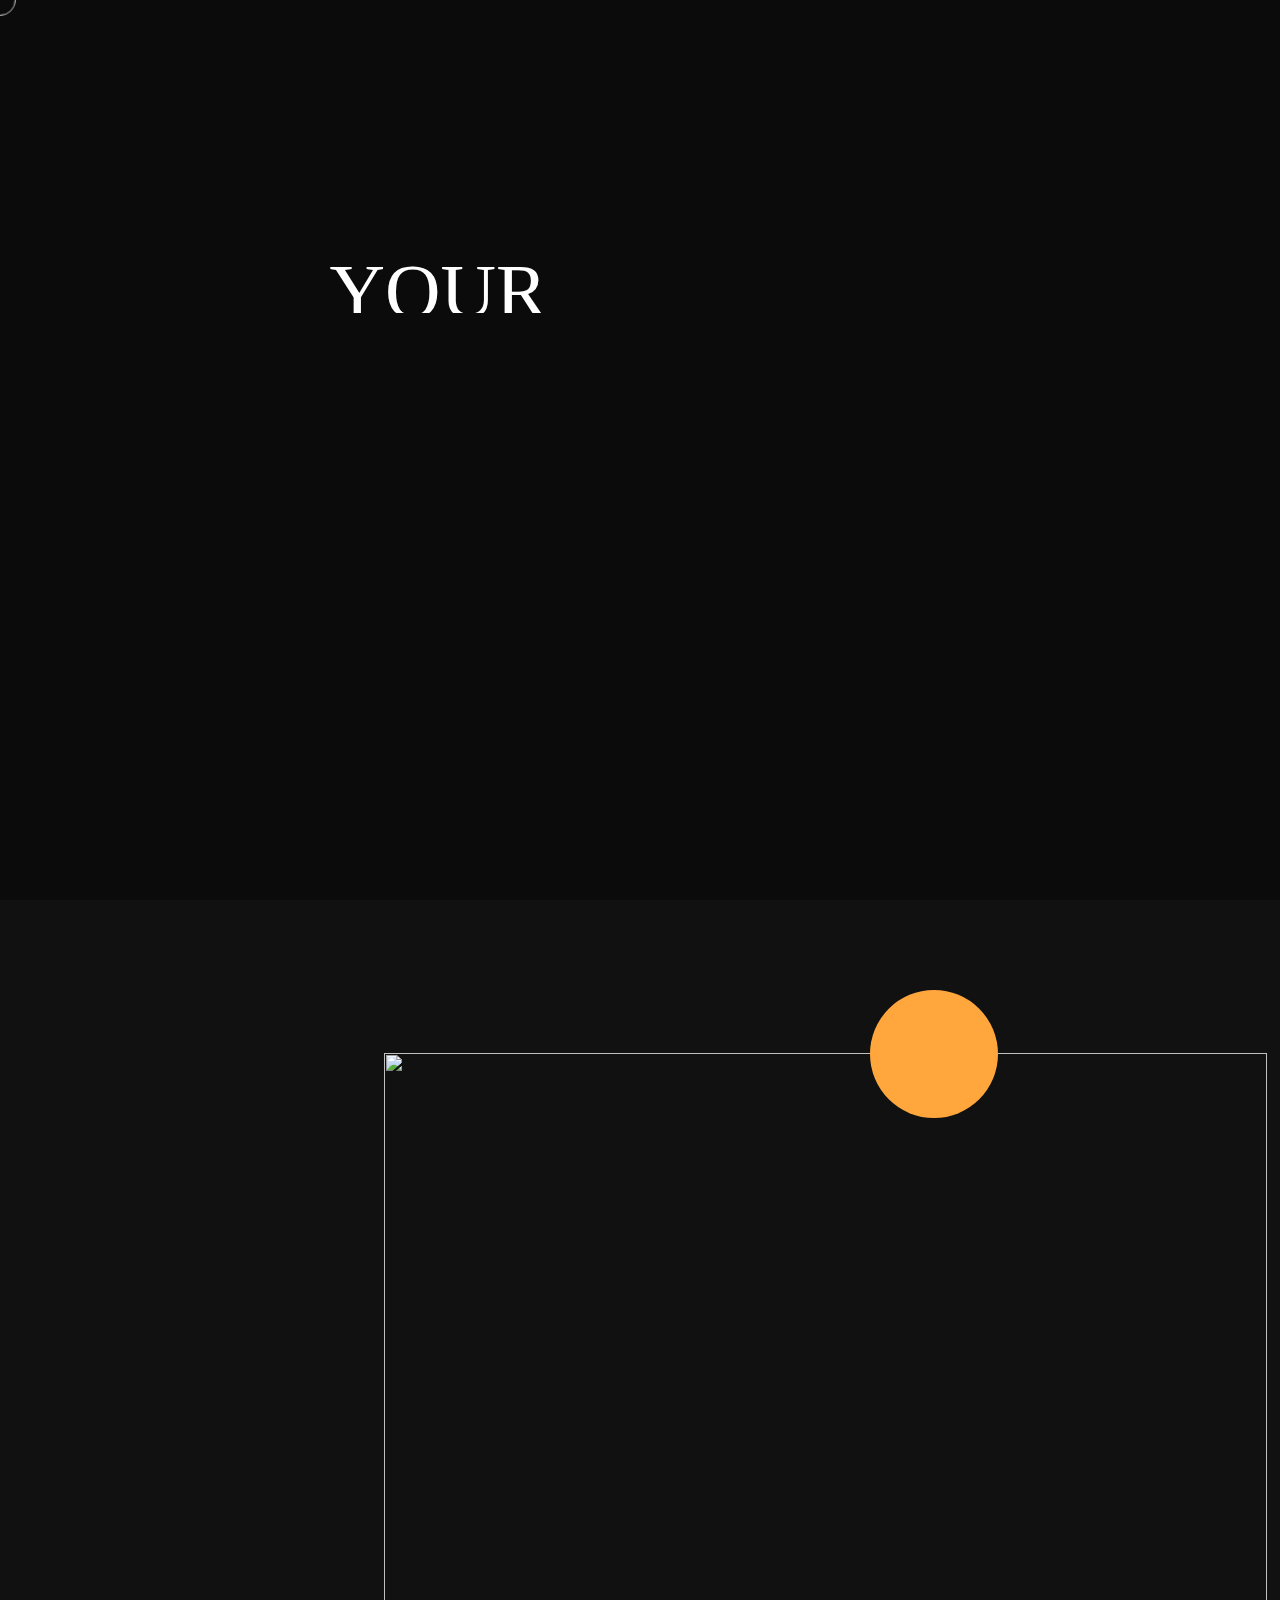
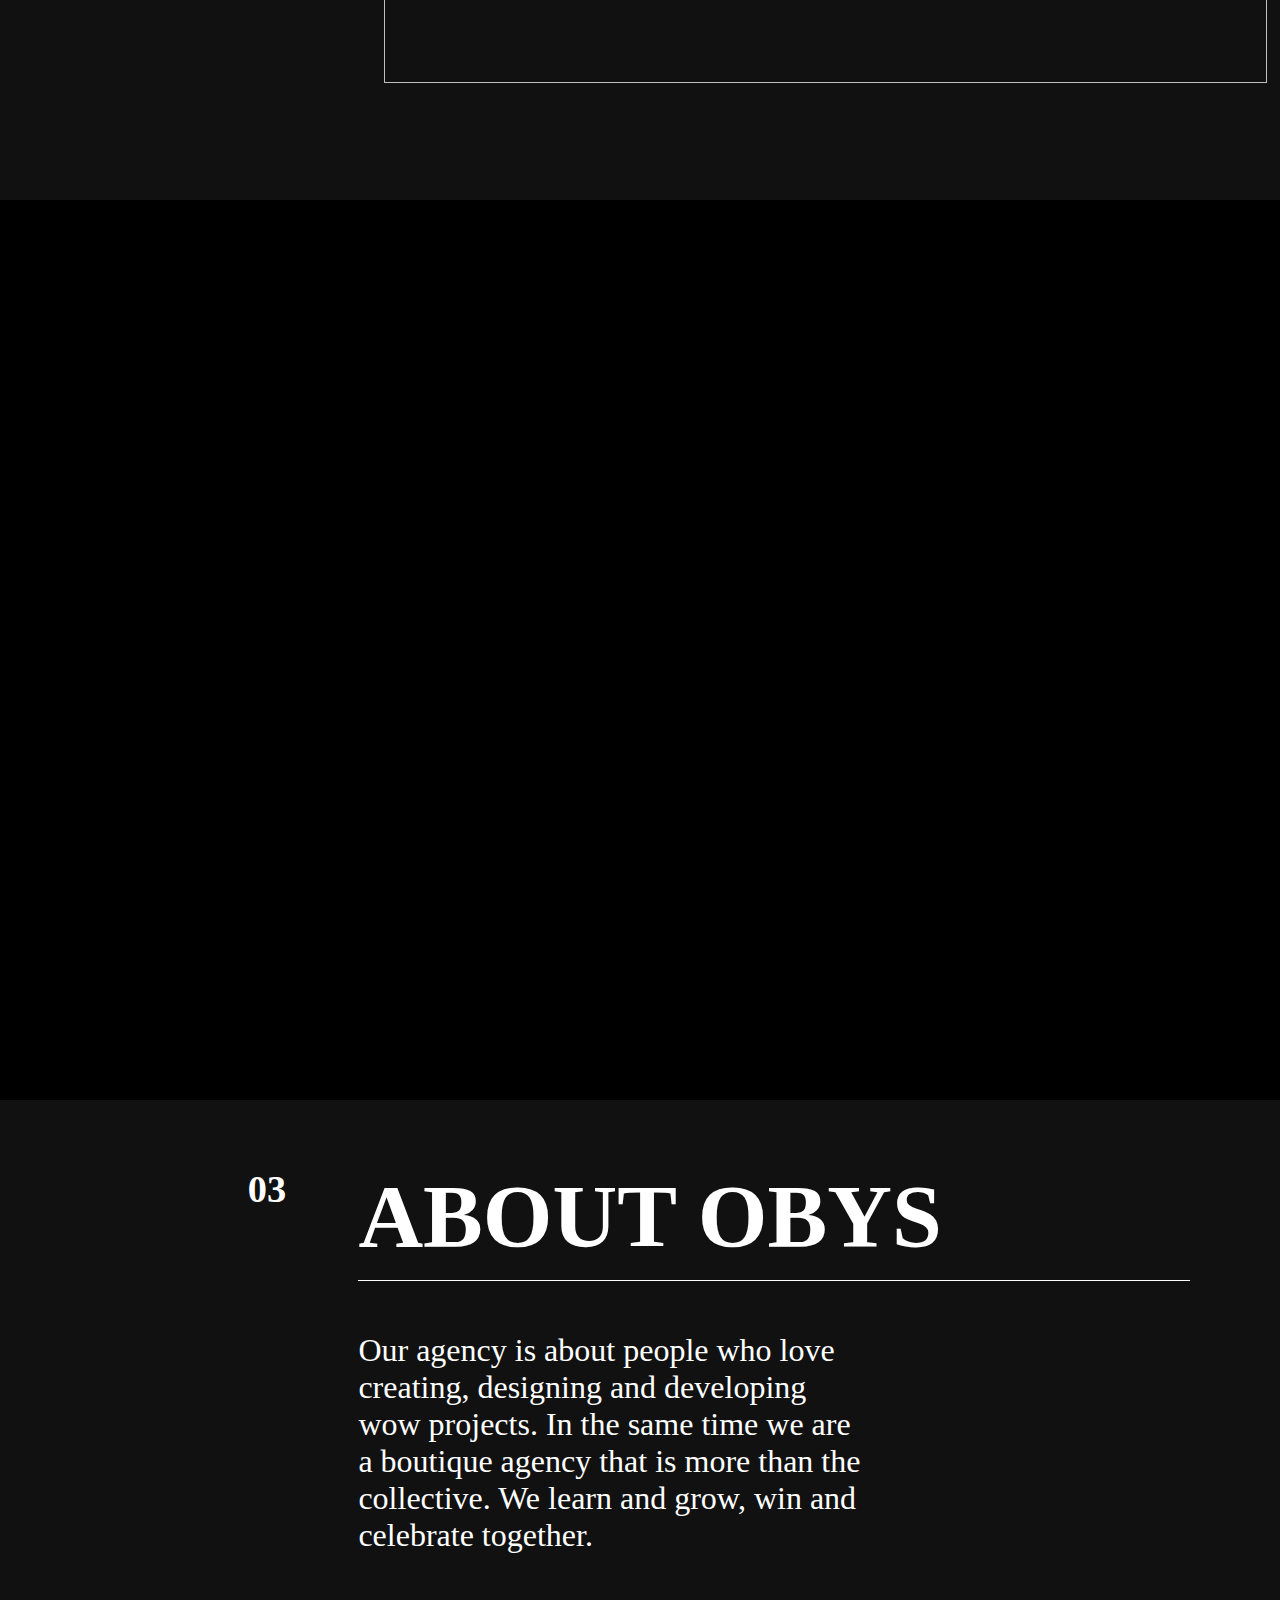
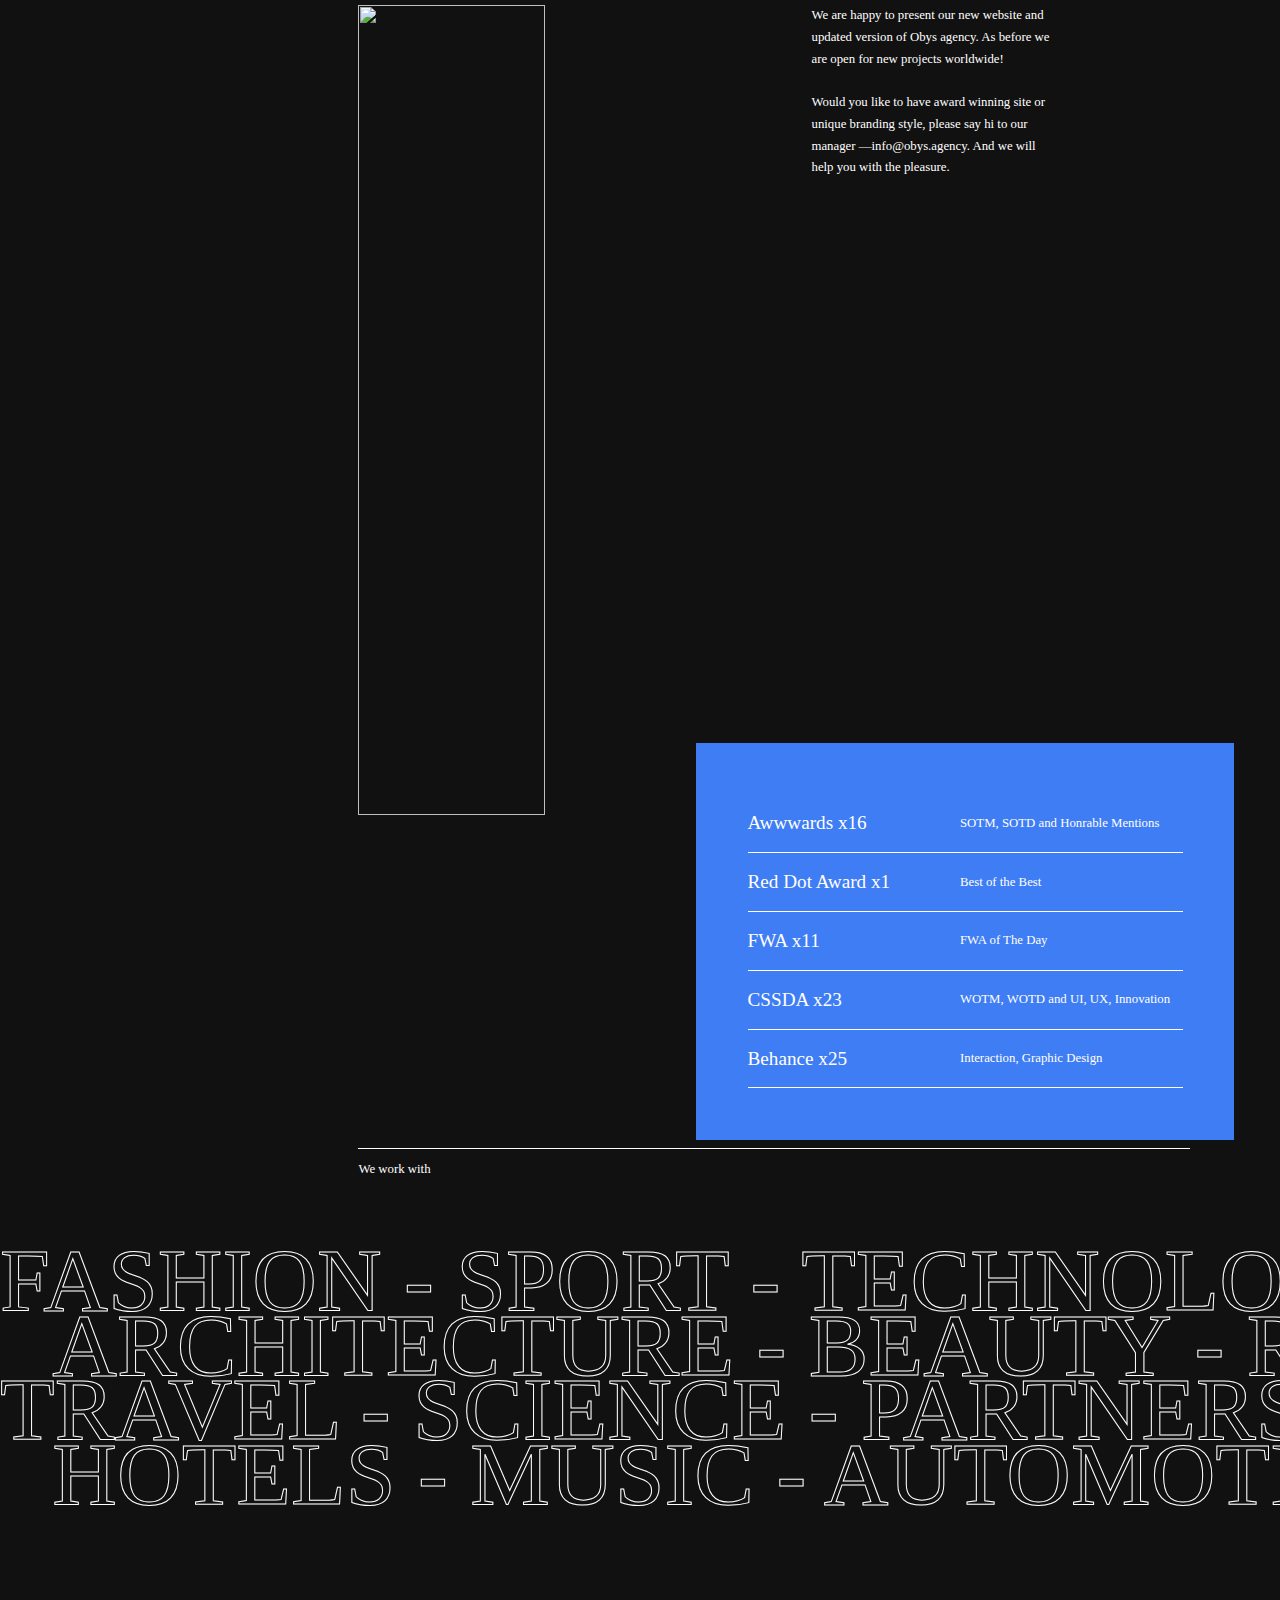
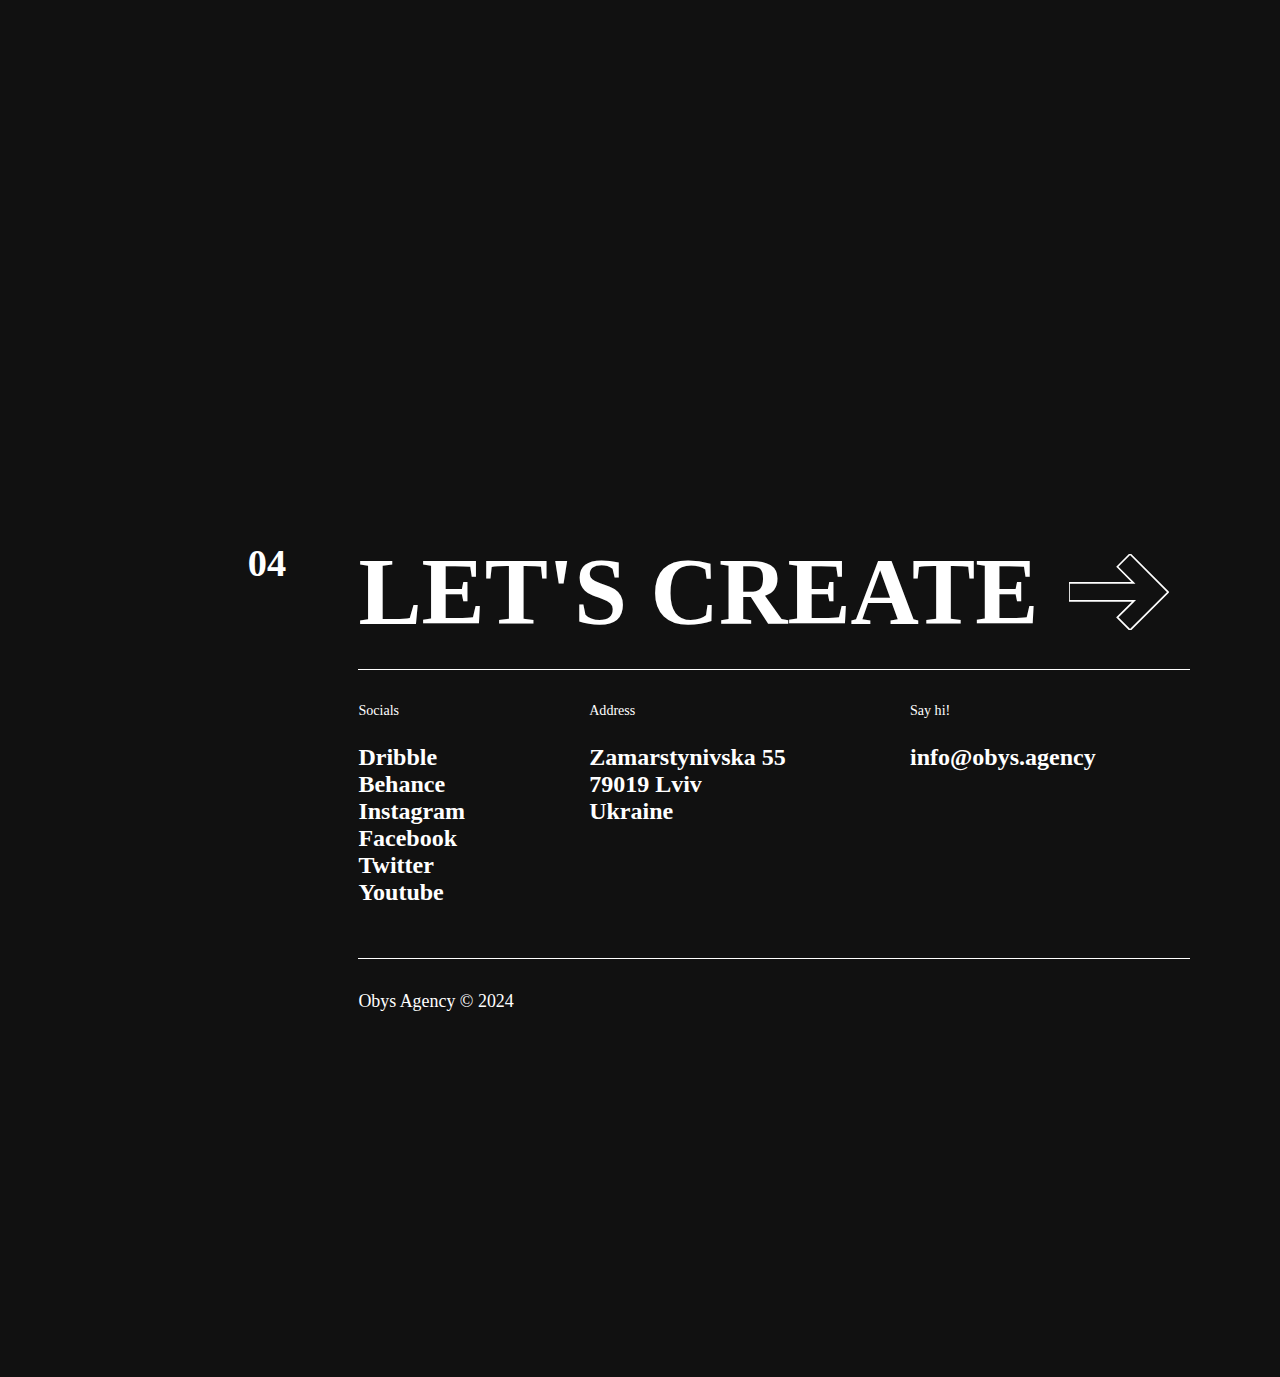
==== index.html @ 250ce145 "footer updated, nav updated" ====
<!DOCTYPE html>
<html lang="en">

<head>
    <meta charset="UTF-8">
    <meta name="viewport" content="width=device-width, initial-scale=1.0">
    <link rel="icon" href="https://obys.agency/wp-content/themes/obys/images/favicon/favicon-32x32.png" />
    <title>Obys Agency</title>
    <link rel="stylesheet" href="./style.css">
    <link rel="stylesheet" href="https://unpkg.com/sheryjs/dist/Shery.css" /> <!-- Recommended -->
    <link href="https://cdn.jsdelivr.net/npm/remixicon@4.3.0/fonts/remixicon.css" rel="stylesheet" />
</head>

<body>
    <div id="crsr"></div>
    <div id="loader">
        <div class="line">
            <div id="line1-part1">
                <h5>00</h5>
                <h6>- 100</h6>
            </div>
            <h1>Your</h1>
        </div>
        <div class="line">
            <h1>Web Experiences</h1>
        </div>
        <div class="line">
            <h1>is loading right</h1>
            <h2>Now</h2>
        </div>
    </div>
    <main>
        <div id="page1">
            <nav>
                <section id="logo">
                    <img src="https://img.icons8.com/?size=100&id=83837&format=png&color=ffffff" alt="">
                    <svg class="brand__svg" width="71" height="27" viewBox="0 0 71 27">
                        <path
                            d="M40.7622 24.5917C40.7622 23.6724 41.4511 22.9829 42.3697 22.9829C43.2883 22.9829 43.9773 23.6724 43.9773 24.5917C43.9773 25.511 43.2883 26.2005 42.3697 26.2005C41.566 26.2005 40.7622 25.3961 40.7622 24.5917Z"
                            fill="currentColor"></path>
                        <path
                            d="M65.7937 8.96329C65.7937 8.04398 66.4826 7.35449 67.4012 7.35449C68.3198 7.35449 69.0087 8.04398 69.0087 8.96329C69.0087 9.88261 68.3198 10.5721 67.4012 10.5721C66.4826 10.5721 65.7937 9.88261 65.7937 8.96329Z"
                            fill="currentColor"></path>
                        <path
                            d="M59.019 18.3861C59.019 17.4668 59.708 16.7773 60.6266 16.7773C61.5451 16.7773 62.2341 17.4668 62.2341 18.3861C62.2341 19.3055 61.5451 19.9949 60.6266 19.9949C59.8228 19.9949 59.019 19.3055 59.019 18.3861Z"
                            fill="currentColor"></path>
                        <path
                            d="M41.3365 9.88276C40.5327 8.27396 39.6142 7.8143 39.04 7.58447H46.3887C45.9294 7.8143 45.0108 8.04413 45.0108 8.96344C45.0108 9.19327 45.1257 9.65293 45.3553 10.1126L48.3407 16.6627L46.5035 20.225L41.3365 9.88276Z"
                            fill="currentColor"></path>
                        <path
                            d="M51.8998 9.30819C51.8998 8.04413 50.9812 7.69939 50.2922 7.58447H54.6555C53.8517 7.8143 52.8183 8.27396 51.7849 10.1126C51.8998 9.88276 51.8998 9.65293 51.8998 9.30819Z"
                            fill="currentColor"></path>
                        <path
                            d="M66.7122 17.9266C66.7122 16.2029 65.2195 15.6283 63.0378 14.5941C60.8562 13.5599 59.019 12.7555 59.019 10.8019C59.019 8.73348 60.971 7.12468 64.1861 7.00977C63.1527 7.23959 62.3489 8.15891 62.3489 9.42296C62.3489 10.9168 63.612 11.4914 65.9084 12.5256C68.2049 13.5599 70.2717 14.4792 70.2717 16.6626C70.2717 19.1907 67.4011 20.3398 64.6454 20.4547C65.9084 20.2249 66.7122 19.1907 66.7122 17.9266Z"
                            fill="currentColor"></path>
                        <path
                            d="M21.0129 2.64303C21.0129 1.6088 20.3239 0.919313 19.2905 0.689485L24.4576 0V20.3398C24.4576 20.3398 22.6204 20.4547 20.8981 21.8337V2.64303H21.0129Z"
                            fill="currentColor"></path>
                        <path
                            d="M34.6764 14.0195C34.6764 10.4572 31.691 7.58432 27.9019 7.35449C30.1983 7.69923 30.8873 11.4914 30.8873 14.0195C30.8873 16.5476 30.1983 20.2249 27.9019 20.6845C31.8058 20.4547 34.6764 17.5819 34.6764 14.0195Z"
                            fill="currentColor"></path>
                        <path
                            d="M14.9269 14.0195C14.9269 10.4572 11.9415 7.58432 8.15234 7.35449C10.4488 7.69923 11.1377 11.4914 11.1377 14.0195C11.1377 16.5476 10.4488 20.2249 8.15234 20.6845C11.9415 20.4547 14.9269 17.5819 14.9269 14.0195Z"
                            fill="currentColor"></path>
                        <path
                            d="M0 14.0195C0 10.4572 2.9854 7.58432 6.77456 7.35449C4.4781 7.69923 3.78916 11.4914 3.78916 14.0195C3.78916 16.5476 4.4781 20.2249 6.77456 20.6845C2.9854 20.4547 0 17.5819 0 14.0195Z"
                            fill="currentColor"></path>
                    </svg>    
                </section>
                <div id="nav-part1">
                    <h3>Obys—</h3>
                    <h3>Creative</h3>
                    <h3>Design</h3>
                    <h3>Agency</h3>
                </div>
                <div id="nav-part2">
                    <h3>Work</h3>
                    <h3>About</h3>
                    <h3>Contact</h3>
                </div>
            </nav>
            <div class="hero" id="hero1">
                <h1>We design</h1>
            </div>
            <div class="hero" id="hero2">
                <h1>UNIQUE</h1>
            </div>
            <div class="hero" id="hero3">
                <h1><span>Web</span>/<span>Graphic</span></h1>
            </div>
            <div class="hero" id="hero4">
                <h1>Experience</h1>
            </div>
        </div>
        <div id="page2">
            <div id="video-crsr"><i class="ri-play-fill"></i></div>
            <div id="video-container">
                <img src="https://obys.agency/wp-content/uploads/2022/11/Showreel-2022-preview-1.jpg" alt="">
                <video src="https://obys.agency/wp-content/uploads/2022/11/Obys-Showreel-2022.mp4" muted autoplay
                    loop></video>
            </div>
        </div>
        <div id="page3"></div>
        <div id="page4">
            <div id="page4-content">
                <h1>About Obys</h1>
                <div class="underline"></div>
                <p>Our
                    agency
                    is
                    about
                    people
                    who
                     
                    love
                    creating,
                    designing
                    and
                     
                    developing
                    wow
                    projects.
                    In
                    the
                     
                    same
                    time
                    we
                    are
                    a
                    boutique
                     
                    agency
                    that
                    is
                    more
                    than
                    the
                     
                    collective.
                    We
                    learn
                    and
                    grow,
                    win
                     
                    and
                    celebrate
                    together.
                    
                    </p>
                <div id="page4-flex">
                    <img src="https://obys.agency/wp-content/uploads/2020/07/content-image01.jpg" alt="">
                    <p>We are happy to present our new website and updated version of Obys agency. As before we are open for new projects worldwide! <br><br>
                    Would you like to have award winning site or unique branding style, please say hi to our manager —info@obys.agency. And we will help you with the pleasure.</p>
                </div>
                <div id="page4-outer">
                    <section>
                        <h2>Awwwards x16</h2>
                        <h5>SOTM, SOTD and Honrable Mentions</h5>
                    </section>
                    <section>
                        <h2>Red Dot Award x1</h2>
                        <h5>Best of the Best</h5>
                    </section>
                    <section>
                        <h2>FWA x11</h2>
                        <h5>FWA of The Day</h5>
                    </section>
                    <section>
                        <h2>CSSDA x23</h2>
                        <h5>WOTM, WOTD and UI, UX, Innovation</h5>
                    </section>
                    <section>
                        <h2>Behance x25</h2>
                        <h5>Interaction, Graphic Design</h5>
                    </section>
                </div>
            </div>
            <div id="work-with">
                <div class="underline"></div>
                <h5>We work with</h5>
            </div>
        </div>
        <div id="page5">
            <div class="elem">
                <h1><span>FASHION</span> - SPORT - TECHNOLOGY - </h1>
                <h1><span>FASHION</span> - SPORT - TECHNOLOGY</h1>
            </div>
            <div class="elem">
                <h1>ARCHITECTURE - <span>BEAUTY</span> - REAL ESTATE - </h1>
                <h1>ARCHITECTURE - <span>BEAUTY</span> - REAL ESTATE</h1>
            </div>
            <div class="elem">
                <h1>TRAVEL - SCIENCE - <span>PARTNERS</span> - </h1>
                <h1>TRAVEL - SCIENCE - <span>PARTNERS</span></h1>
            </div>
            <div class="elem">
                <h1>HOTELS - <span>MUSIC</span> - AUTOMOTIVE - </h1>
                <h1>HOTELS - <span>MUSIC</span> - AUTOMOTIVE</h1>
            </div>
        </div>
        <footer>
            <div id="footer-content">
                <h1>Let's Create 
                    <svg class="entry-title__arrow" viewBox="0 0 118 91" fill="none" xmlns="http://www.w3.org/2000/svg">
                        <path d="M57.295 75.1963L56.5879 74.4892L55.8808 75.1963L56.5879 75.9034L57.295 75.1963ZM77.0457 55.4457L77.7528 56.1528L79.4599 54.4457L77.0457 54.4457L77.0457 55.4457ZM72.3742 90.2755L71.6671 90.9826L72.3742 91.6897L73.0813 90.9826L72.3742 90.2755ZM117.513 45.1371L118.22 45.8442L118.927 45.1371L118.22 44.4299L117.513 45.1371ZM102.433 30.0578L103.141 29.3507L102.433 28.6431L101.726 29.3512L102.433 30.0578ZM102.433 30.0585L101.726 30.7656L102.433 31.4732L103.14 30.7651L102.433 30.0585ZM72.3743 9.86531e-07L73.0814 -0.707106L72.3743 -1.41421L71.6672 -0.707106L72.3743 9.86531e-07ZM57.2951 15.0792L56.588 14.3721L55.8809 15.0792L56.588 15.7863L57.2951 15.0792ZM76.3363 34.1205L76.3363 35.1205L78.7506 35.1205L77.0434 33.4134L76.3363 34.1205ZM-4.50306e-05 34.1205L-4.50525e-05 33.1205L-1.00005 33.1205L-1.00005 34.1205L-4.50306e-05 34.1205ZM-4.45646e-05 55.4457L-1.00004 55.4457L-1.00004 56.4457L-4.45427e-05 56.4457L-4.45646e-05 55.4457ZM58.0021 75.9034L77.7528 56.1528L76.3385 54.7386L56.5879 74.4892L58.0021 75.9034ZM73.0813 89.5684L58.0021 74.4892L56.5879 75.9034L71.6671 90.9826L73.0813 89.5684ZM116.806 44.4299L71.6671 89.5684L73.0813 90.9826L118.22 45.8442L116.806 44.4299ZM101.726 30.765L116.806 45.8442L118.22 44.4299L103.141 29.3507L101.726 30.765ZM103.14 30.7651L103.141 30.7645L101.726 29.3512L101.725 29.3519L103.14 30.7651ZM103.14 29.3514L73.0814 -0.707106L71.6672 0.707108L101.726 30.7656L103.14 29.3514ZM71.6672 -0.707106L56.588 14.3721L58.0022 15.7863L73.0814 0.707108L71.6672 -0.707106ZM56.588 15.7863L75.6292 34.8276L77.0434 33.4134L58.0022 14.3721L56.588 15.7863ZM76.3363 33.1205L-4.50525e-05 33.1205L-4.50088e-05 35.1205L76.3363 35.1205L76.3363 33.1205ZM-1.00005 34.1205L-1.00004 55.4457L0.999955 55.4457L0.999955 34.1205L-1.00005 34.1205ZM-4.45427e-05 56.4457L77.0457 56.4457L77.0457 54.4457L-4.45864e-05 54.4457L-4.45427e-05 56.4457Z" fill="currentColor"></path></svg>
                </h1>
                <div class="underline"></div>
                <section id="info">
                    <div class="info-elem">
                        <h4>Socials</h4>
                        <h2>Dribble</h2>
                        <h2>Behance</h2>
                        <h2>Instagram</h2>
                        <h2>Facebook</h2>
                        <h2>Twitter</h2>
                        <h2>Youtube</h2>
                    </div>
                    <div class="info-elem">
                        <h4>Address</h4>
                        <h2>Zamarstynivska 55 <br> 79019 Lviv <br> Ukraine</h2>
                    </div>
                    <div class="info-elem">
                        <h4>Say hi!</h4>
                        <h2>info@obys.agency</h2>
                    </div>
                </section>
                <div class="underline"></div>
                <h3>Obys Agency &copy; 2024</h3>
            </div>
        </footer>
       
    </main>



    <script src="https://cdnjs.cloudflare.com/ajax/libs/gsap/3.12.5/gsap.min.js"
        integrity="sha512-7eHRwcbYkK4d9g/6tD/mhkf++eoTHwpNM9woBxtPUBWm67zeAfFC+HrdoE2GanKeocly/VxeLvIqwvCdk7qScg=="
        crossorigin="anonymous" referrerpolicy="no-referrer"></script>
    <script src="https://cdnjs.cloudflare.com/ajax/libs/gsap/3.12.5/ScrollTrigger.min.js"
        integrity="sha512-onMTRKJBKz8M1TnqqDuGBlowlH0ohFzMXYRNebz+yOcc5TQr/zAKsthzhuv0hiyUKEiQEQXEynnXCvNTOk50dg=="
        crossorigin="anonymous" referrerpolicy="no-referrer"></script>
    <script type="text/javascript" src="https://unpkg.com/sheryjs/dist/Shery.js"></script>
    <script src="./script.js"></script>
</body>

</html>
---- style.css ----
@font-face {
    font-family: 'plain Light';
    src: url('fonts/Plain-Light.ttf');
}
@font-face {
    font-family: 'silk serif';
    src: url('fonts/SilkSerif-Regular.ttf');
}

* {
    margin: 0;
    padding: 0;
    box-sizing: border-box;
    font-family: 'plain Light';
    color: #fff;
}

html,
body {
    height: 100%;
    width: 100%;
}

main {
    position: relative;
    background: #030303;
    overflow: hidden;
}

#crsr{
    height: 2.4vw;
    width: 2.4vw;
    border-radius: 50%;
    border: 1px solid #ffffffc6;
    position: fixed;
    z-index: 9999;
    mix-blend-mode: difference;
    transform: translate(-50%, -50%);
}
#loader {
    height: 100%;
    width: 100%;
    position: fixed;
    background: #0B0B0B;
    z-index: 99;
    padding: 25vh 10vw;
}

.line {
    /* background: red; */
    height: fit-content;
    overflow: hidden;
    display: flex;
    align-items: center;
    justify-content: flex-start;
    gap: 3vw;
}
.line #line1-part1{
    display: flex;
    align-items: center;
    justify-content: center;
    gap: 1.5vw;
}
#line1-part1 h5, #line1-part1 h6{
    font-size: 3vw;
    font-family: 'silk serif';
    font-weight: 100;
}
#line1-part1 h5{
    width: 5vw;
    text-align: right;
}
.line h1 {
    font-size: 6vw;
    font-weight: 500;
    text-transform: uppercase;
}
.line h2{
    font-size: 4.5vw;
    text-transform: uppercase;
    font-weight: 500;
    animation-name: now;
    animation-duration: 5s;
    animation-iteration-count: infinite;
    opacity: 0;
}
@keyframes now {
    0%{
        font-family: 'plain Light';
        -webkit-text-stroke: 1px #fff;
        opacity: 1;
    }
    47%{
        font-family: 'plain Light';
        -webkit-text-stroke: 1px #fff;
        opacity: 0;
    }
    50%{
        font-family: 'silk serif';
        -webkit-text-stroke: 1px #fff;
        color: transparent;
        opacity: 1;
    }
    100%{
        font-family: 'silk serif';
        -webkit-text-stroke: 1px #fff;
        color: transparent;
        opacity: 0;
    }
}



#page1 {
    width: 100%;
    height: 100vh;
    background: #111;
}
#page1 nav{
    display: flex;
    align-items: flex-start;
    justify-content: space-between;
    padding: 7vh 5.5vw;
    position: relative;
}
#logo{
    height: 2vw;
}
#logo img{
    height: 100%;
    margin-right: 2vw;
}
#nav-part1{
    position: absolute;
    left: 30%;
}
#nav-part1 h3{
    font-size: 1vw;
    font-weight: 500;
}
#nav-part2{
    display: flex;
    align-items: center;
    justify-content: center;
    gap: 3vw;
}
#nav-part2 h3{
    font-size: 1vw;
    font-weight: 500;
}
.hero{
    /* background: salmon; */
    width: 70%;
    margin-left: 30%;
    height: fit-content;
    overflow: hidden;
    display: flex;
    align-items: center;
    position: relative;
    z-index: 9999;
}
.hero:nth-child(2){
    margin-top: 9vh;
}
.hero h1{
    font-size: 7vw;
    text-transform: uppercase;
    font-weight: 600;
    line-height: 7vw;
}
#hero1::before{
    content: '01';
    font-size: 3vw;
    font-family: 'silk serif';
    position: absolute;
    top: 10%;
    left: -12%;
}
#hero3 h1 span{
    text-decoration: underline;
    transition: all 0.5s ease;
}
#hero3 h1 span:hover{
    -webkit-text-stroke: 1px #fff;
    color: transparent;
    font-weight: 500;
    text-decoration: none;
}
#page2{
    width: 100%;
    height: 100vh;
    background: #111;
    padding: 17vh 0;
    position: relative;
}
#video-container{
    width: 69vw;
    height: 70vh;
    position: relative;
    left:30%;
    background: url('https://obys.agency/wp-content/uploads/2022/11/Showreel-2022-preview-1.jpg');
    background-repeat: no-repeat;
    background-size: cover;
}
#video-container video{
    width: 100%;
    height: 100%;
    object-fit: cover;
}
#video-container img{
    width: 100%;
    height: 100%;
    object-fit: cover;
    position: absolute;
    top: 0;
    overflow: hidden;
}
#video-crsr{
    height: 10vw;
    width: 10vw;
    border-radius: 50%;
    background: #FFA63D;
    position: absolute;
    top: 10%;
    left:68%;
    z-index: 999;
    display: flex;
    align-items: center;
    justify-content: center;
}
#video-crsr i{
    font-size: 3vw;
}

#page3{
    min-height: 100vh;
    width: 100%;
    background: #000;
}

#page4{
    min-height: 100vh;
    width: 100%;
    background: #111;
    position: relative;
    overflow-x: hidden;
}
#page4-content{
    width: 72vw;
    min-height: 100%;
    position: relative;
    margin-left: 28%;
    padding: 4vw 0;
}
#page4-content h1{
    font-size: 7vw;
    text-transform: uppercase;
    font-weight: 600;
    padding: 1vw 0;
    position: relative;
}
#page4-content h1::before{
    content: '03';
    font-size: 3vw;
    font-family: 'silk serif';
    position: absolute;
    top: 12%;
    left: -12%;
}
.underline{
    width: 65vw;
    border-top:1px solid #fff;
}
#page4-content>p{
    font-size: 2.5vw;
    width: 55%;
    margin-top: 4vw;
    
}
#page4-flex{
    height: 90vh;
    width: 100%;
    display: flex;
    align-items: flex-start;
    justify-content: flex-start;
    margin-top: 4vw;
    gap: 3vw;
}
#page4-flex img{
    width: 45%;
    height: 100%;
    object-fit: cover;
}
#page4-flex>p{
    width: 26%;
    height: 100%;
    font-size: 1vw;
    line-height: 1.7;
}

#page4-outer{
    width: 42vw;
    position: absolute;
    bottom: -20%;
    right: 5%;
    margin-left: 28%;
    padding: 4vw ;
    background: #3F7DF4;
    
}
#page4-outer section{
    display: flex;
    align-items: center;
    gap: 3vw;
    padding: 1.4vw 0vw;
    border-bottom: 1px solid #fff;
}
#page4-outer section h2{
    width: 40%;
    font-size: 1.5vw;
    font-weight: 500;
}
#page4-outer section h5{
    font-size: 1vw;
    font-weight: 500;
}
#work-with{
    padding-top: 22vw;
    width: 72vw;
    position: relative;
    margin-left: 28%;
}
#work-with h5{
    font-size: 1vw;
    font-weight: 500;
    margin-top: 1vw;
}
#page5{
    width: 200%;
    min-height: 100vh;
    position: relative;
    background: #111;
    padding: 4vw 0;
}
.elem{
    white-space: nowrap;
    margin-bottom: -3vw;
}
.elem h1{
    font-size: 7vw;
    -webkit-text-stroke: 1px #fff;
    font-weight: 400;
    text-transform: uppercase;
    color:transparent;
    display: inline-block;
    margin-right: 16px; 
    animation-name: anime;
    animation-timing-function: linear;
    animation-duration: 15s;
    animation-iteration-count: infinite;
}
.elem:nth-child(2n) h1{
    transform: translateX(calc(-100% - 20px));
    animation-direction: reverse;
}
@keyframes anime {
    from{
        transform: translateX(0);
    }
    to{
        transform: translateX(calc(-100% - 20px));
    }
}
.elem h1 span{
    font-family: 'silk serif';
    color:transparent
}
footer{
    width: 100%;
    height: 100vh;
    background: #111;
}

#footer-content{
    width: 72vw;
    position: relative;
    margin-left: 28%;
    padding: 4vw 0;
}
footer h1{
    height: 10vw;
    font-size: 7.4vw;
    font-weight: 700;
    text-transform: uppercase;
    margin-bottom: 1vw;
    display: flex;
    align-items: center;
    position: relative;
}
footer h1::before{
    content: '04';
    font-size: 3vw;
    font-family: 'silk serif';
    position: absolute;
    top: 10%;
    left: -12%; 
}
footer h1 svg{
    height: 6vw;
    margin-left: 2.4vw;
}
footer h1:hover{
    font-family: 'silk serif';
    -webkit-text-stroke: 1px #fff;
    color: transparent;
    font-weight: 500;
}
#info{
    width: 80%;
    display: flex;
    align-items: flex-start;
    justify-content: space-between;
    margin-top: 2.5vw;
    margin-bottom: 4vw;

}
.info-elem h4{
    margin-bottom: 2vw;
    font-weight: 500;
    font-size: 1.1vw;
}
.info-elem h5{
    margin-bottom: 2vw;
    font-weight: 500;
    font-size: 2vw;
}
#footer-content>h3{
    font-size: 1.4vw;
    font-weight: 500;
    margin-top: 2.5vw;
}
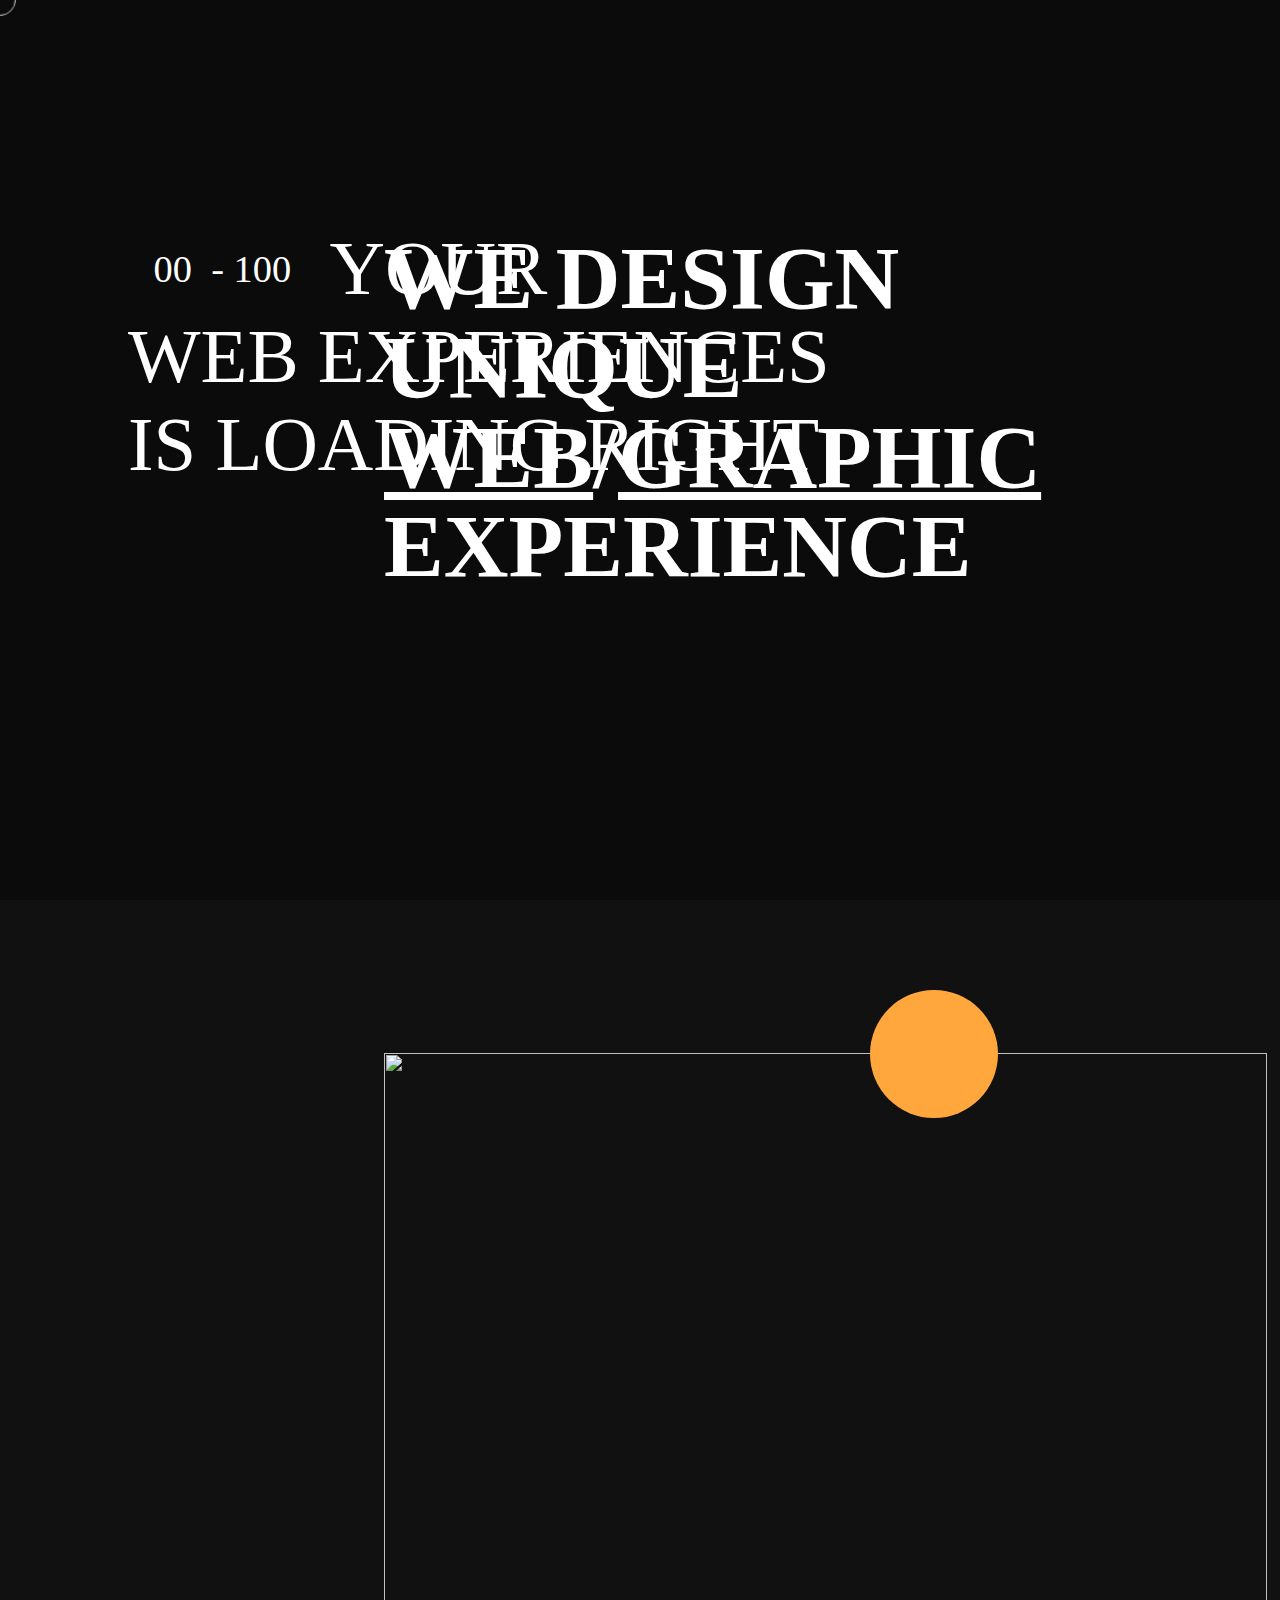
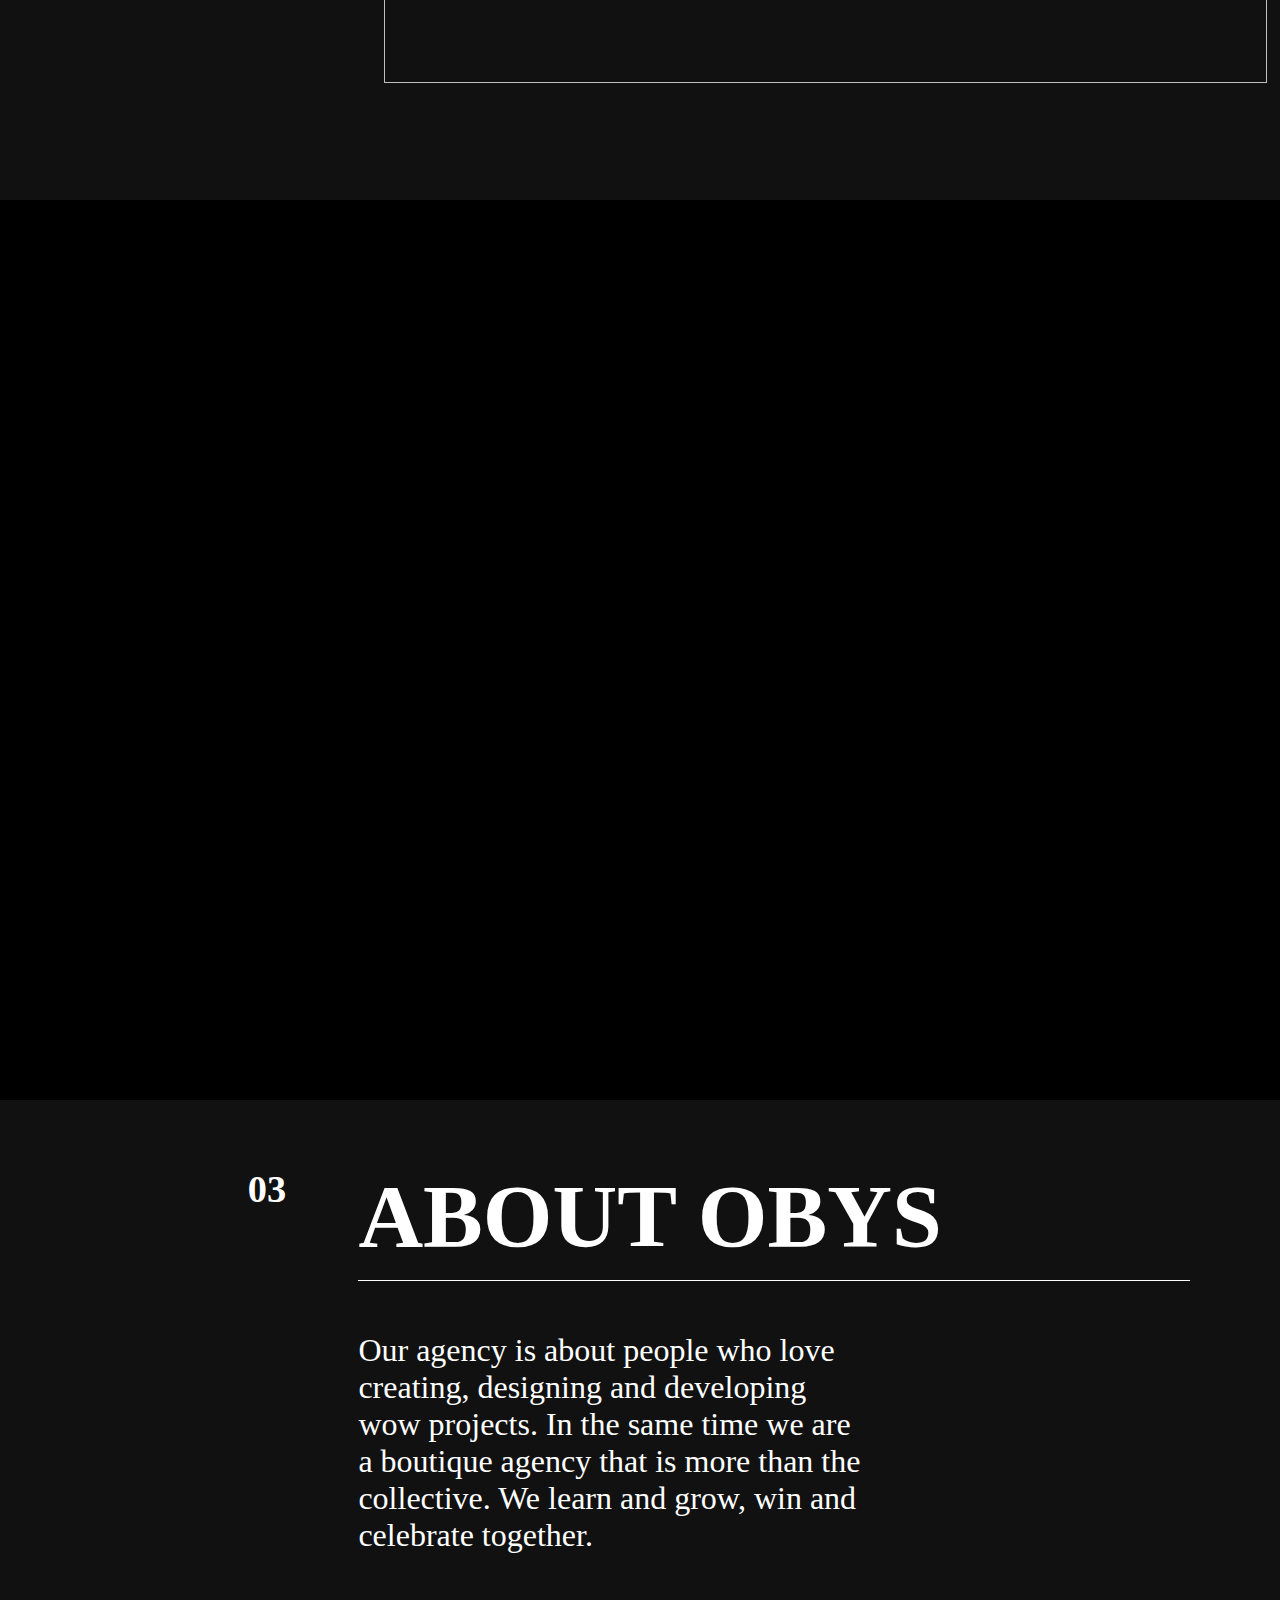
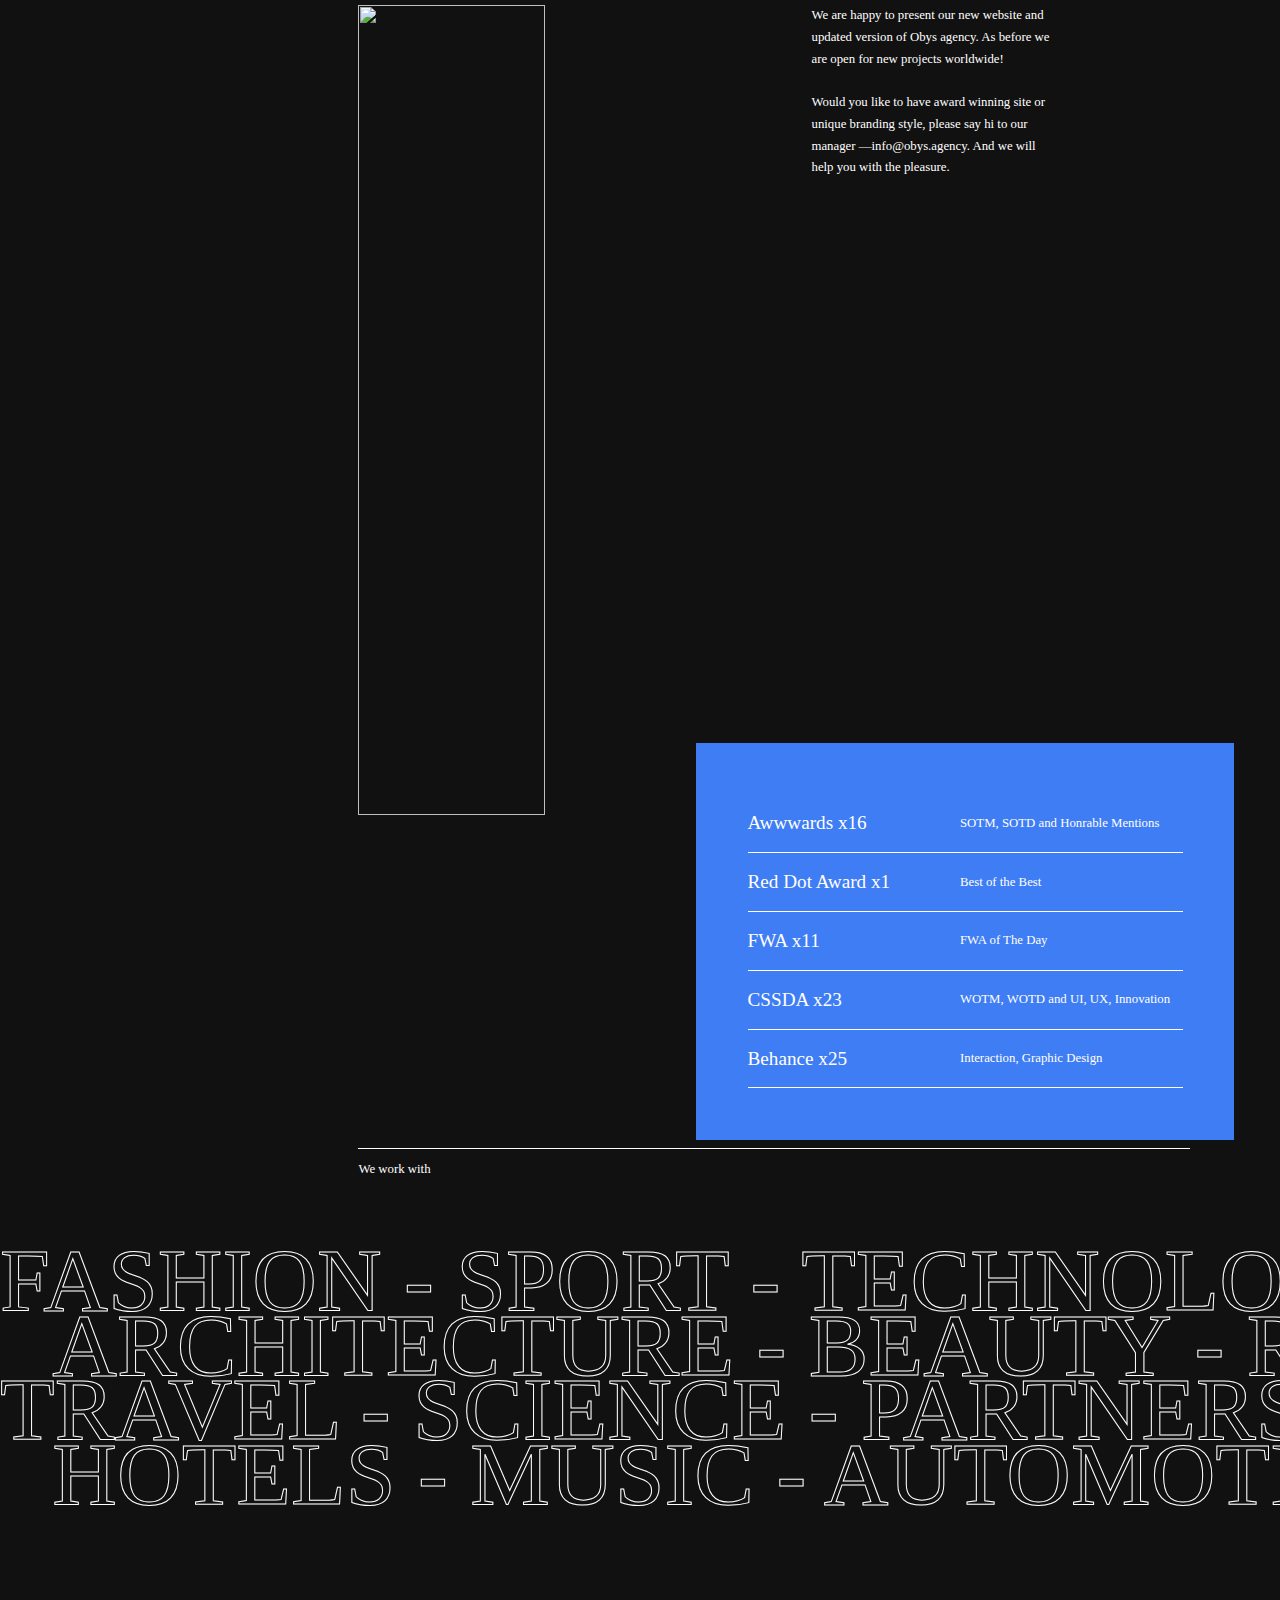
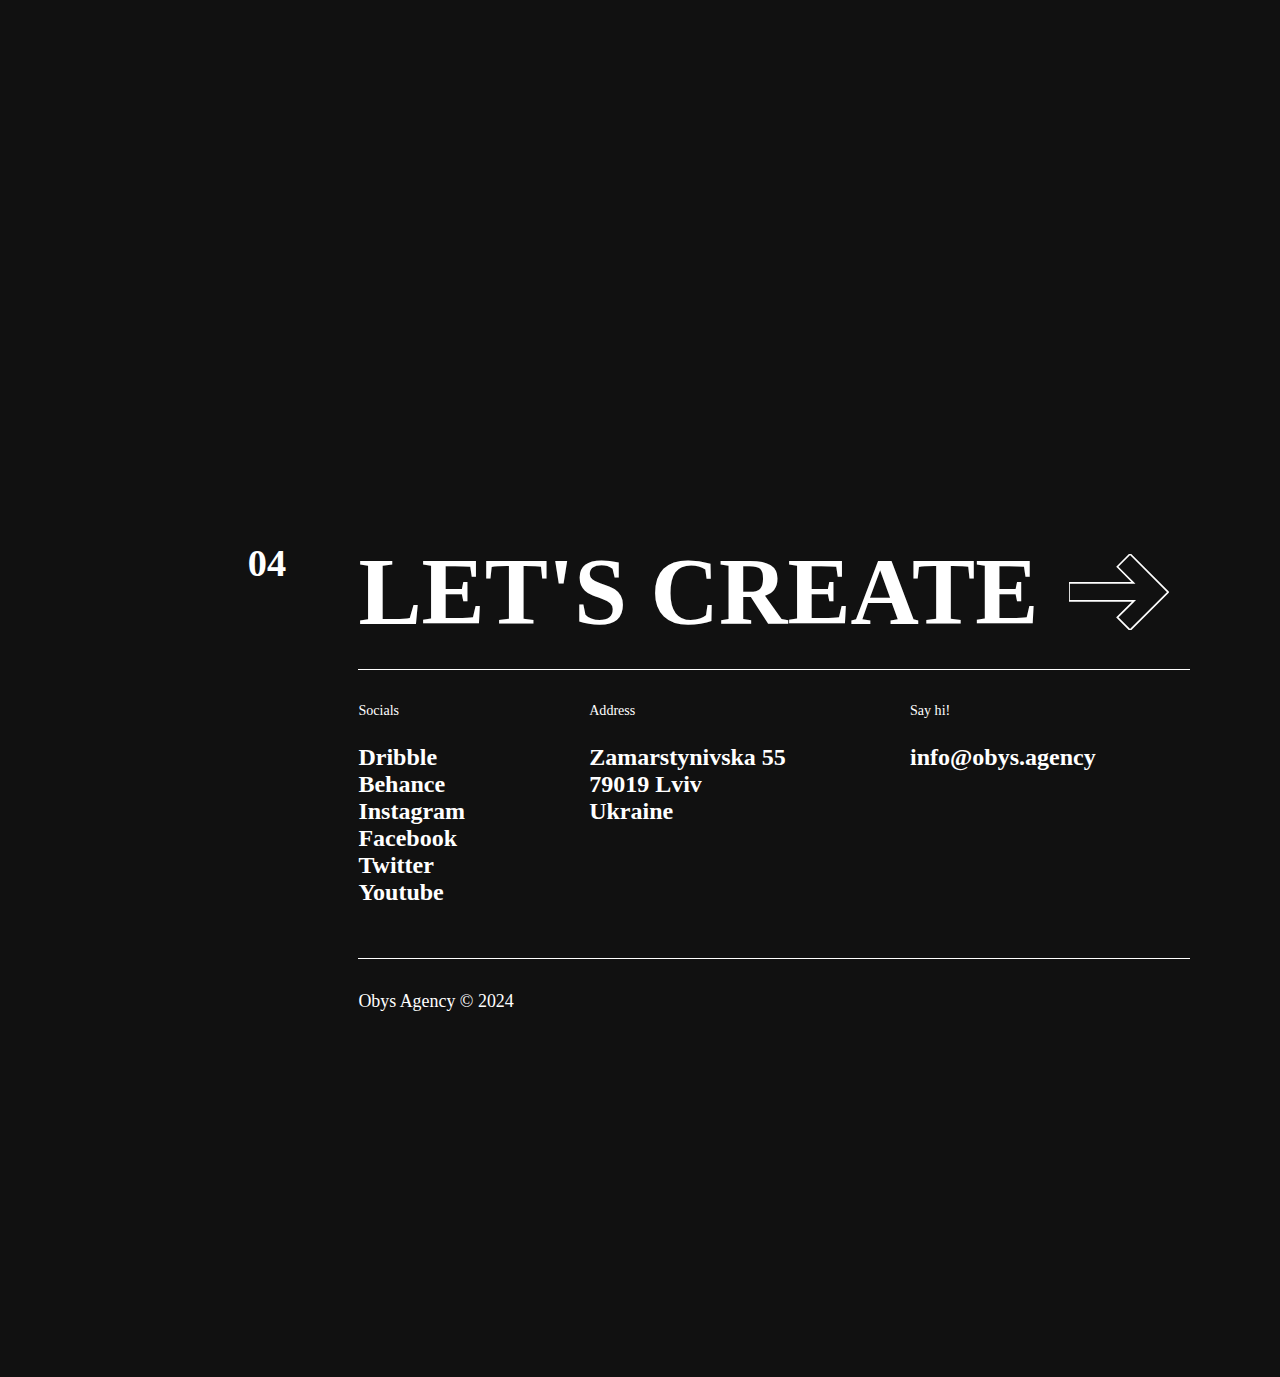
==== commit 303da421: "locomotive added" ====
--- a/index.html
+++ b/index.html
@@ -7,6 +7,7 @@
     <link rel="icon" href="https://obys.agency/wp-content/themes/obys/images/favicon/favicon-32x32.png" />
     <title>Obys Agency</title>
     <link rel="stylesheet" href="./style.css">
+    <link rel="stylesheet" href="https://cdn.jsdelivr.net/npm/locomotive-scroll@3.5.4/dist/locomotive-scroll.css">
     <link rel="stylesheet" href="https://unpkg.com/sheryjs/dist/Shery.css" /> <!-- Recommended -->
     <link href="https://cdn.jsdelivr.net/npm/remixicon@4.3.0/fonts/remixicon.css" rel="stylesheet" />
 </head>
@@ -30,7 +31,7 @@
         </div>
     </div>
     <main>
-        <div id="page1">
+        <div id="page1" data-scroll ">
             <nav>
                 <section id="logo">
                     <img src="https://img.icons8.com/?size=100&id=83837&format=png&color=ffffff" alt="">
@@ -92,16 +93,19 @@
                 <h1>Experience</h1>
             </div>
         </div>
-        <div id="page2">
+        <div id="page2" data-scroll data-scroll-speed="2">
             <div id="video-crsr"><i class="ri-play-fill"></i></div>
             <div id="video-container">
                 <img src="https://obys.agency/wp-content/uploads/2022/11/Showreel-2022-preview-1.jpg" alt="">
-                <video src="https://obys.agency/wp-content/uploads/2022/11/Obys-Showreel-2022.mp4" muted autoplay
+                <video src="https://obys.agency/wp-content/uploads/2022/11/Obys-Showreel-2022.mp4" muted
                     loop></video>
             </div>
         </div>
-        <div id="page3"></div>
-        <div id="page4">
+        <div id="page3" data-scroll>
+
+
+        </div>
+        <div id="page4" data-scroll >
             <div id="page4-content">
                 <h1>About Obys</h1>
                 <div class="underline"></div>
@@ -182,7 +186,7 @@
                 <h5>We work with</h5>
             </div>
         </div>
-        <div id="page5">
+        <div id="page5" data-scroll >
             <div class="elem">
                 <h1><span>FASHION</span> - SPORT - TECHNOLOGY - </h1>
                 <h1><span>FASHION</span> - SPORT - TECHNOLOGY</h1>
@@ -200,7 +204,7 @@
                 <h1>HOTELS - <span>MUSIC</span> - AUTOMOTIVE</h1>
             </div>
         </div>
-        <footer>
+        <footer data-scroll >
             <div id="footer-content">
                 <h1>Let's Create 
                     <svg class="entry-title__arrow" viewBox="0 0 118 91" fill="none" xmlns="http://www.w3.org/2000/svg">
@@ -235,6 +239,7 @@
 
 
 
+    <script src="https://cdn.jsdelivr.net/npm/locomotive-scroll@3.5.4/dist/locomotive-scroll.js"></script>
     <script src="https://cdnjs.cloudflare.com/ajax/libs/gsap/3.12.5/gsap.min.js"
         integrity="sha512-7eHRwcbYkK4d9g/6tD/mhkf++eoTHwpNM9woBxtPUBWm67zeAfFC+HrdoE2GanKeocly/VxeLvIqwvCdk7qScg=="
         crossorigin="anonymous" referrerpolicy="no-referrer"></script>
--- a/style.css
+++ b/style.css
@@ -23,8 +23,7 @@
 
 main {
     position: relative;
-    background: #030303;
-    overflow: hidden;
+    background: #111;
 }
 
 #crsr{
@@ -168,13 +167,14 @@
     font-weight: 600;
     line-height: 7vw;
 }
+
 #hero1::before{
     content: '01';
     font-size: 3vw;
     font-family: 'silk serif';
     position: absolute;
     top: 10%;
-    left: -12%;
+    left: -10%;
 }
 #hero3 h1 span{
     text-decoration: underline;
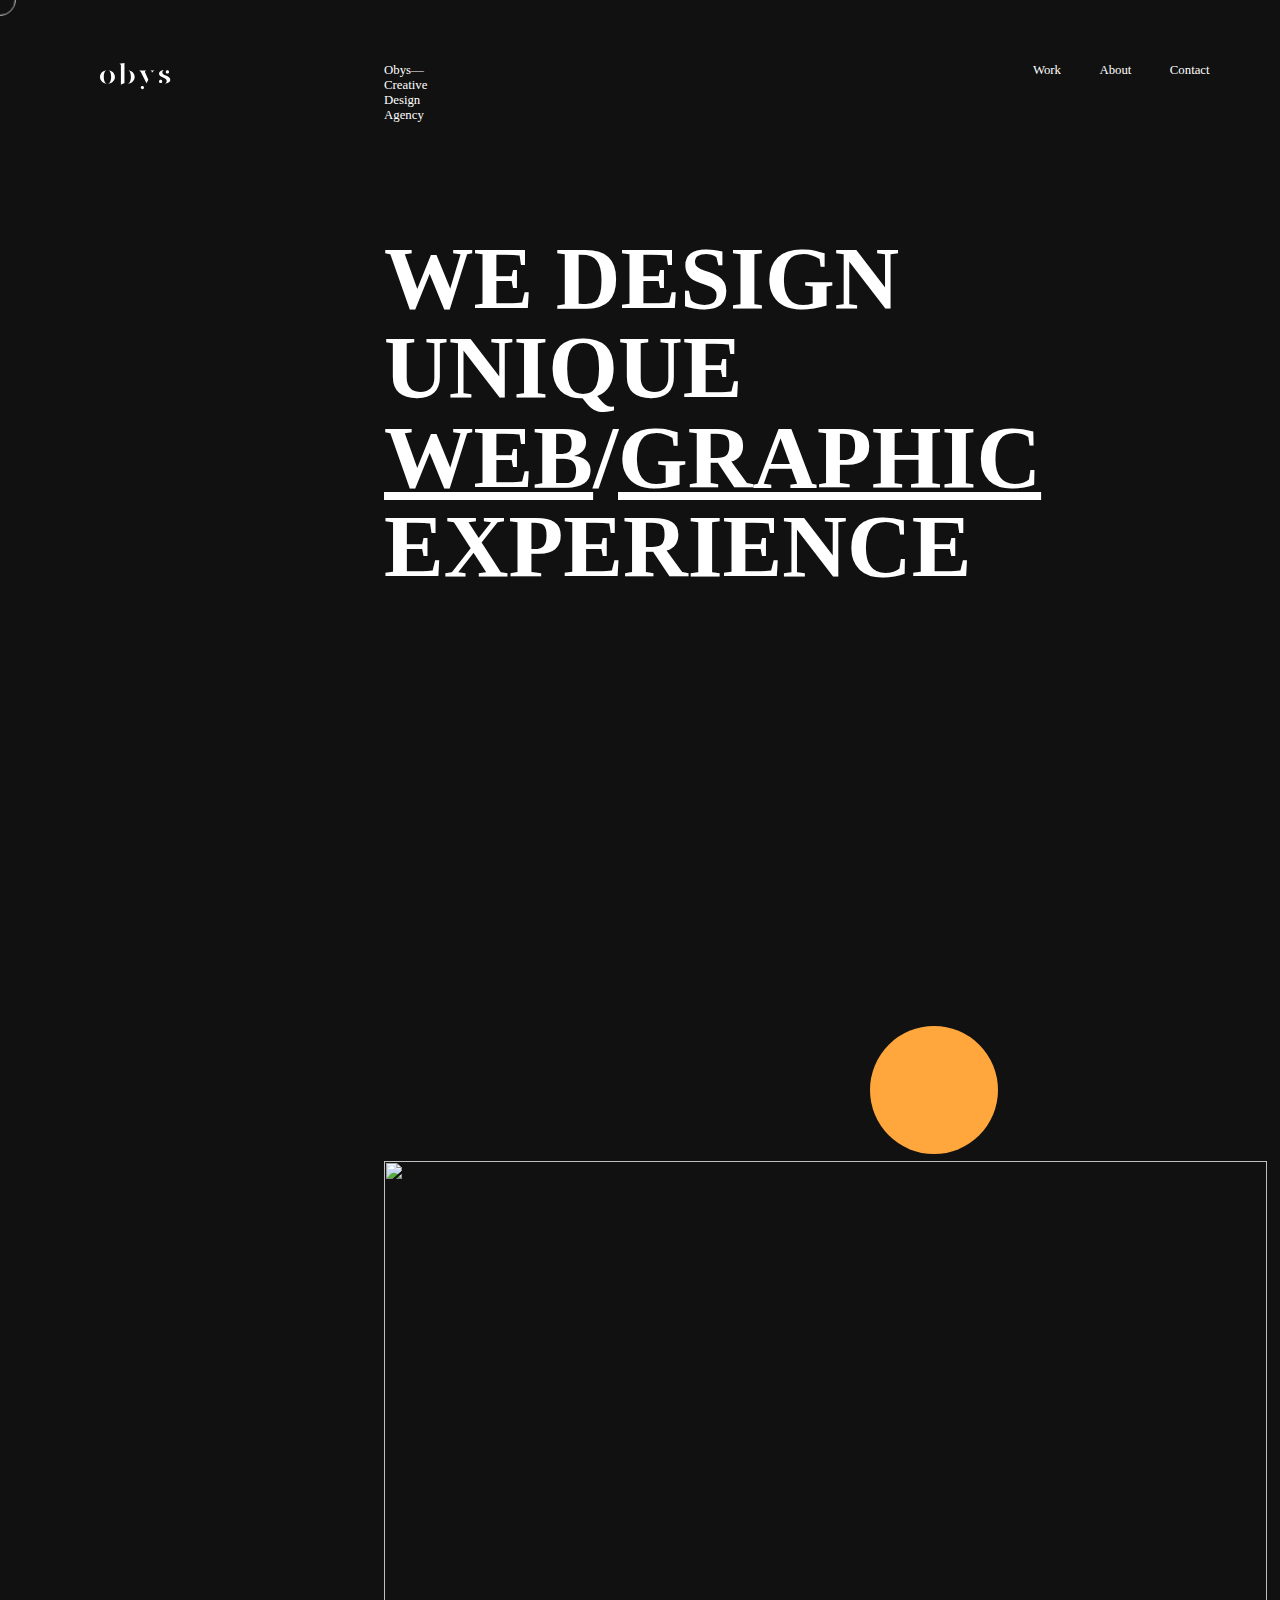
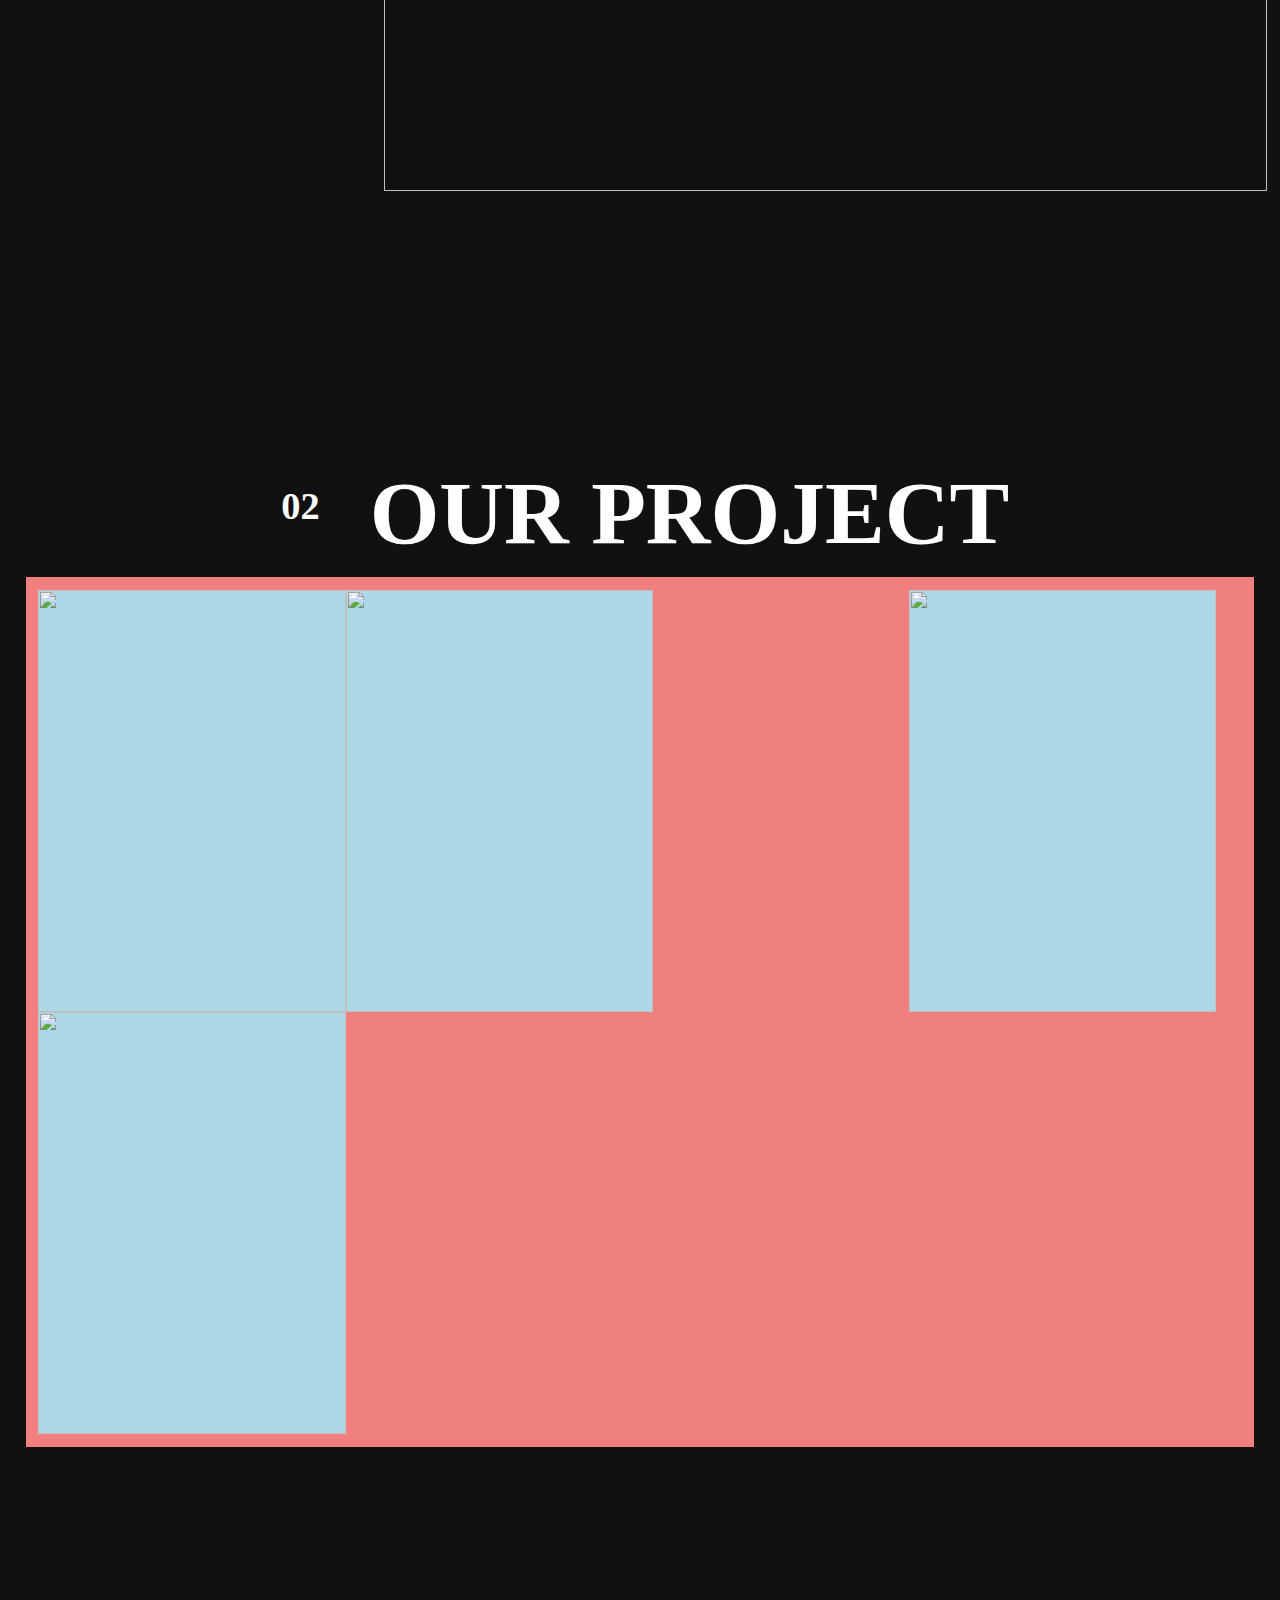
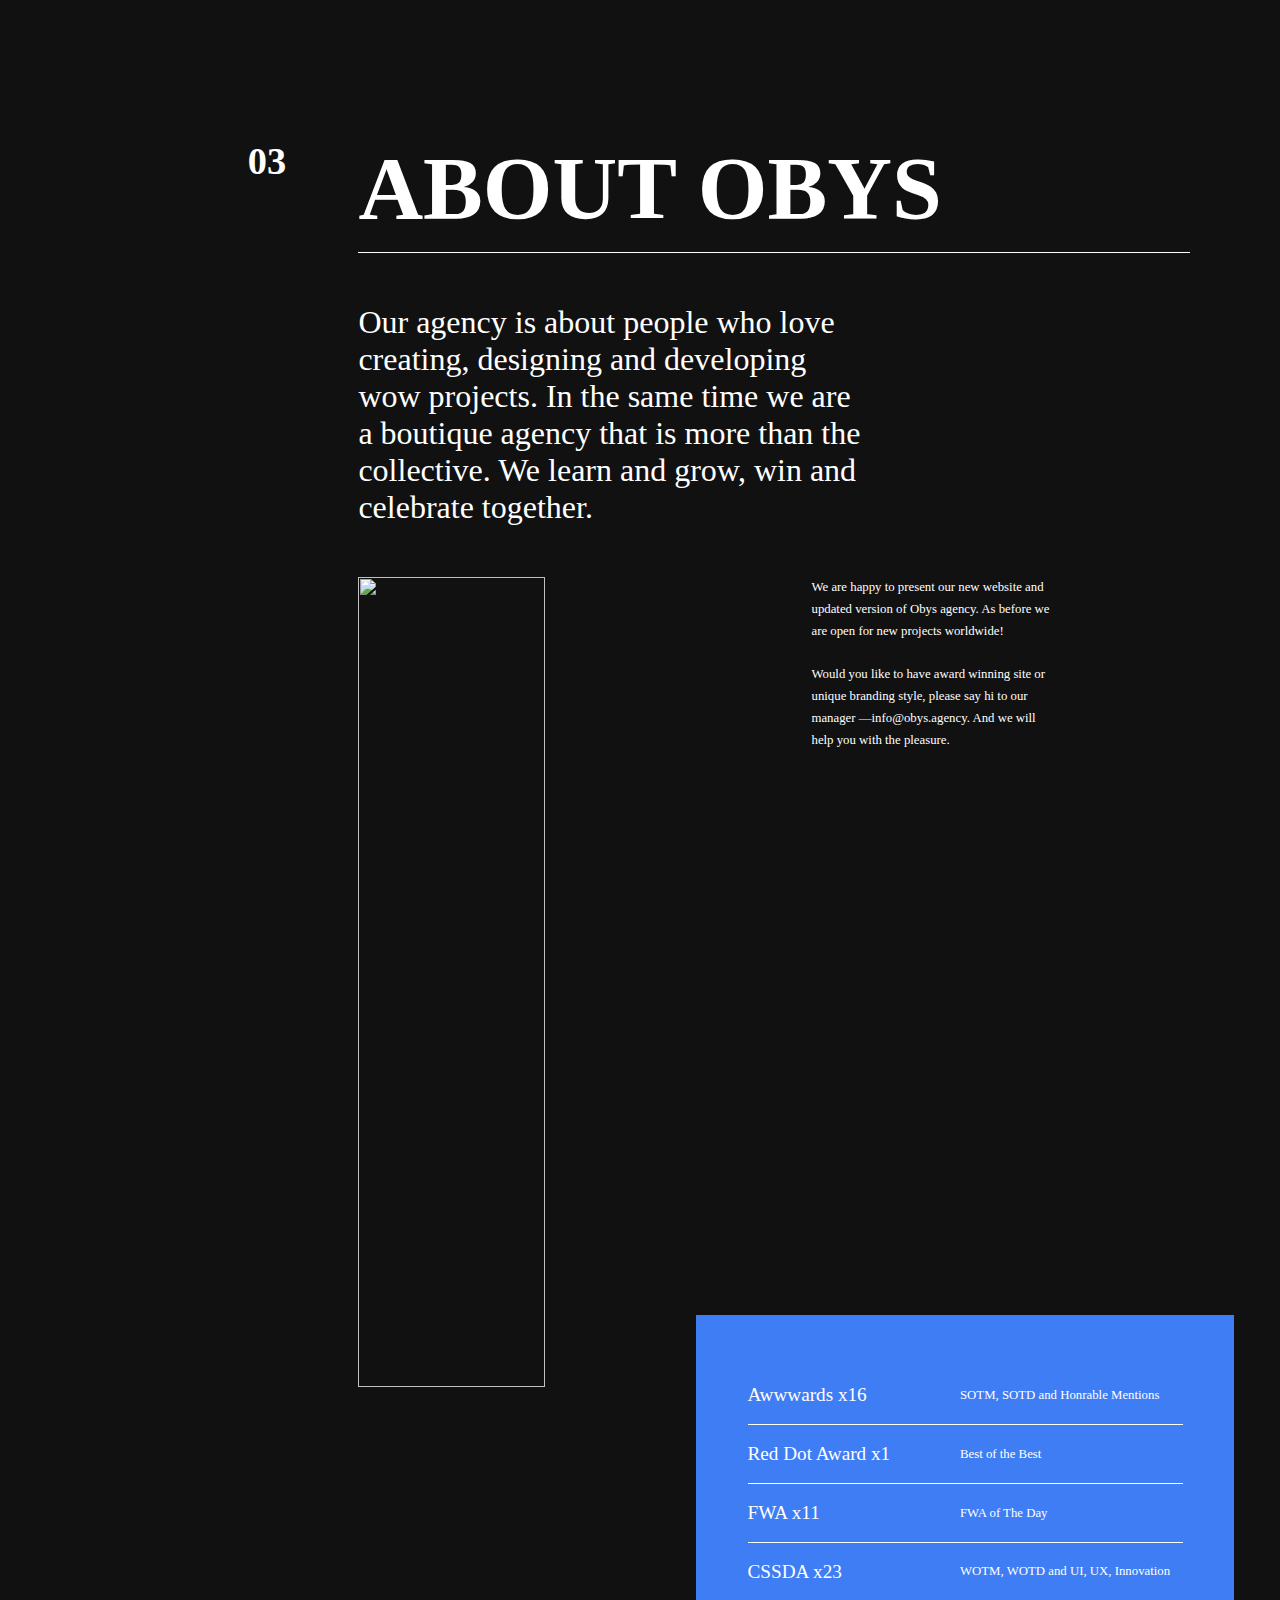
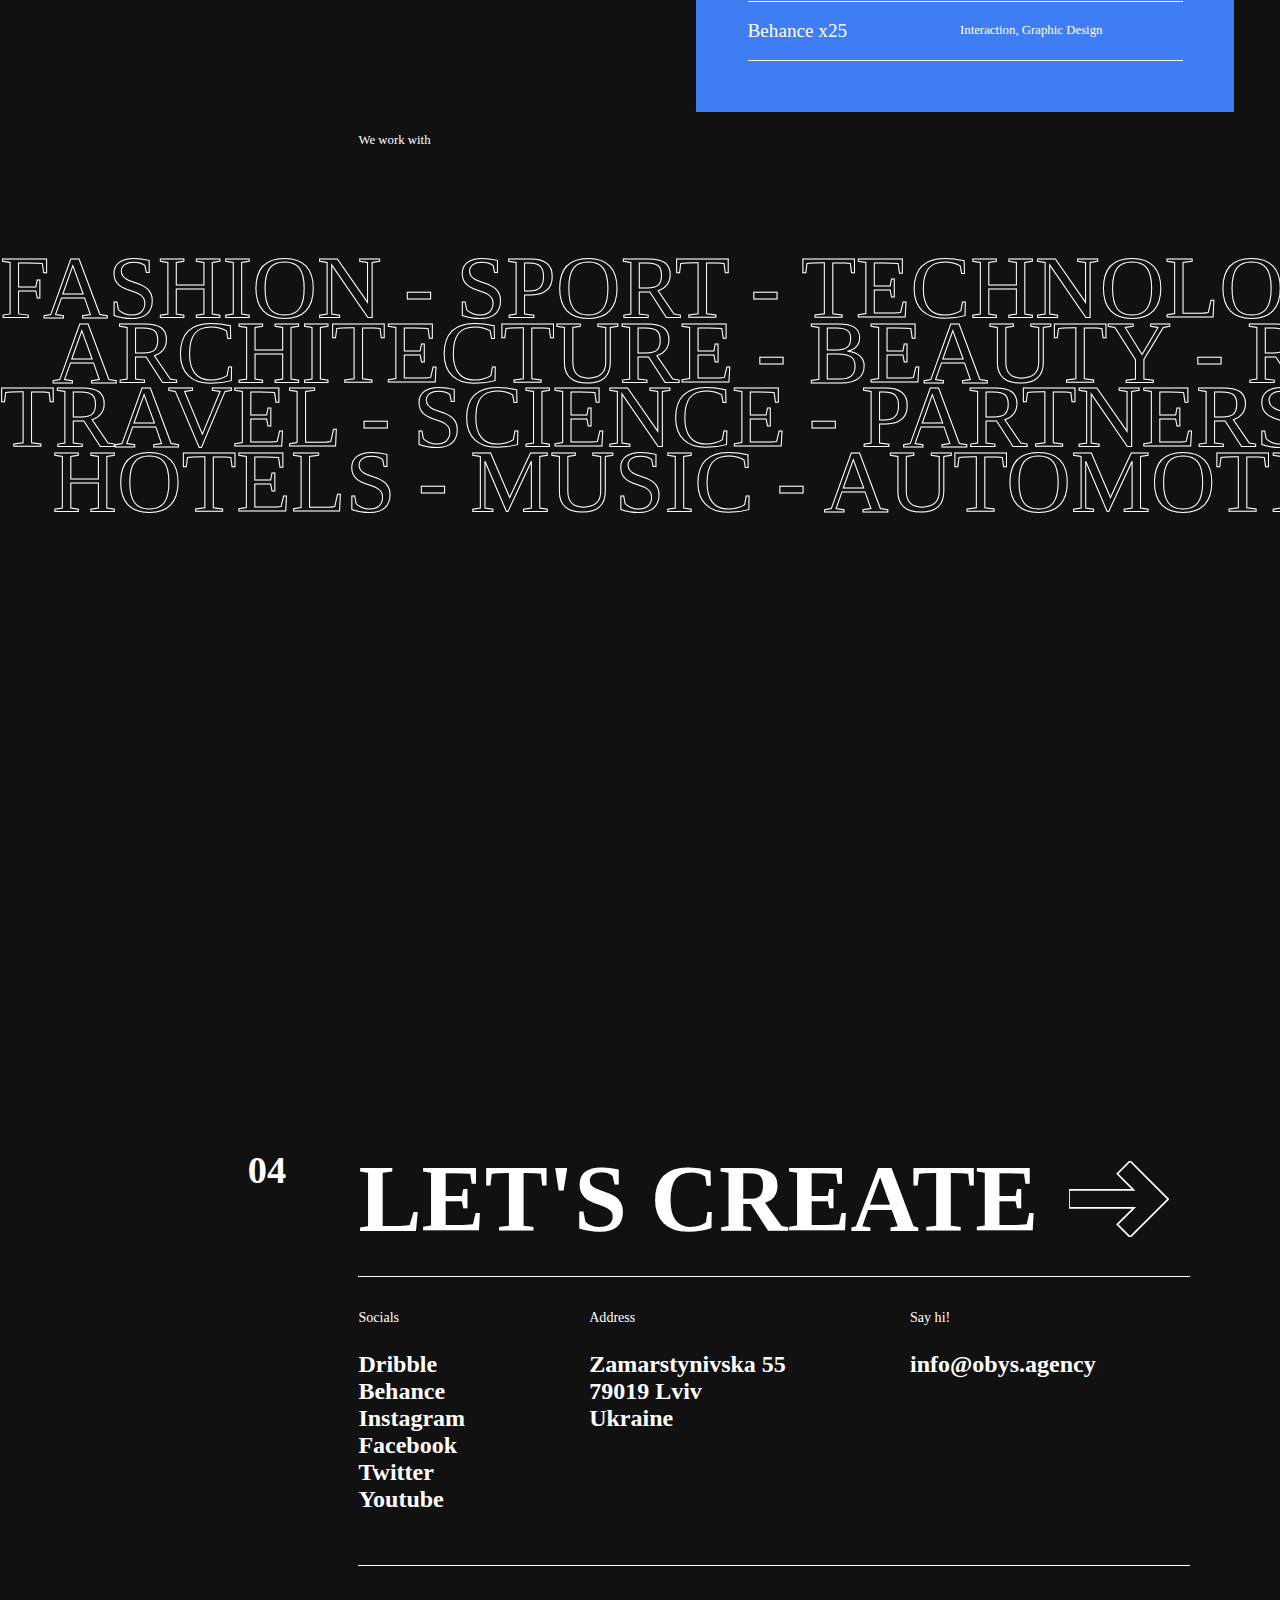
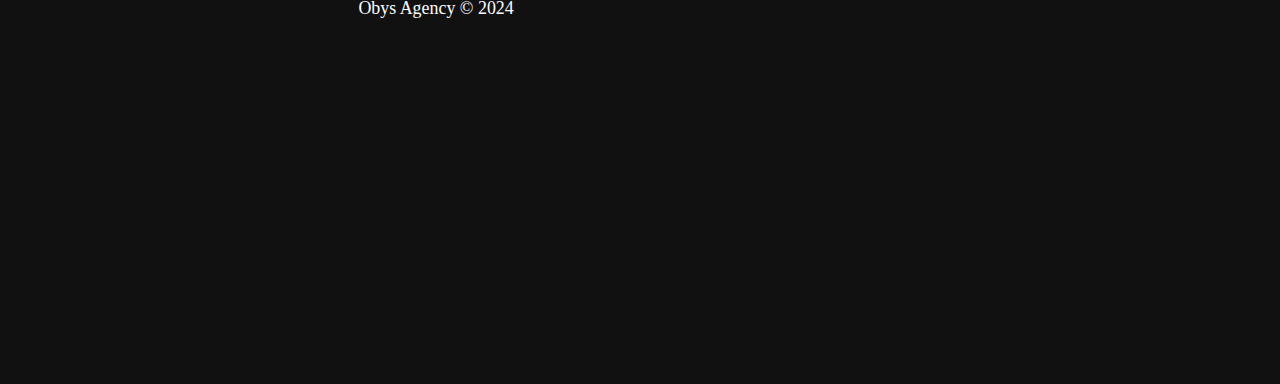
==== commit 4b65d66c: "page 3 gooey effect created" ====
--- a/index.html
+++ b/index.html
@@ -6,10 +6,11 @@
     <meta name="viewport" content="width=device-width, initial-scale=1.0">
     <link rel="icon" href="https://obys.agency/wp-content/themes/obys/images/favicon/favicon-32x32.png" />
     <title>Obys Agency</title>
-    <link rel="stylesheet" href="./style.css">
     <link rel="stylesheet" href="https://cdn.jsdelivr.net/npm/locomotive-scroll@3.5.4/dist/locomotive-scroll.css">
     <link rel="stylesheet" href="https://unpkg.com/sheryjs/dist/Shery.css" /> <!-- Recommended -->
+    <link rel="stylesheet" href="https://cdn.jsdelivr.net/npm/sheryjs/dist/Shery.css" />
     <link href="https://cdn.jsdelivr.net/npm/remixicon@4.3.0/fonts/remixicon.css" rel="stylesheet" />
+    <link rel="stylesheet" href="./style.css">
 </head>
 
 <body>
@@ -31,7 +32,7 @@
         </div>
     </div>
     <main>
-        <div id="page1" data-scroll ">
+        <div id="page1" data-scroll data-scroll-speed="-2.5">
             <nav>
                 <section id="logo">
                     <img src="https://img.icons8.com/?size=100&id=83837&format=png&color=ffffff" alt="">
@@ -66,7 +67,7 @@
                         <path
                             d="M0 14.0195C0 10.4572 2.9854 7.58432 6.77456 7.35449C4.4781 7.69923 3.78916 11.4914 3.78916 14.0195C3.78916 16.5476 4.4781 20.2249 6.77456 20.6845C2.9854 20.4547 0 17.5819 0 14.0195Z"
                             fill="currentColor"></path>
-                    </svg>    
+                    </svg>
                 </section>
                 <div id="nav-part1">
                     <h3>Obys—</h3>
@@ -93,19 +94,37 @@
                 <h1>Experience</h1>
             </div>
         </div>
-        <div id="page2" data-scroll data-scroll-speed="2">
+        <div id="page2" data-scroll data-scroll-speed="-1">
             <div id="video-crsr"><i class="ri-play-fill"></i></div>
             <div id="video-container">
                 <img src="https://obys.agency/wp-content/uploads/2022/11/Showreel-2022-preview-1.jpg" alt="">
-                <video src="https://obys.agency/wp-content/uploads/2022/11/Obys-Showreel-2022.mp4" muted
-                    loop></video>
-            </div>
-        </div>
-        <div id="page3" data-scroll>
-
-
-        </div>
-        <div id="page4" data-scroll >
+                <video src="https://obys.agency/wp-content/uploads/2022/11/Obys-Showreel-2022.mp4" muted loop></video>
+            </div>
+        </div>
+        <div id="page3" data-scroll data-scroll-speed="-1">
+            <h1>our project</h1>
+            <div class="underline"></div>
+            <div id="image-div-container">
+                <div class="image-div">
+                    <img src="https://plus.unsplash.com/premium_photo-1688045722767-8d8672f6950b?q=80&w=1374&auto=format&fit=crop&ixlib=rb-4.0.3&ixid=M3wxMjA3fDB8MHxwaG90by1wYWdlfHx8fGVufDB8fHx8fA%3D%3D" alt="">
+                    <img src="https://images.unsplash.com/photo-1710444223962-a18f0de17a24?w=500&auto=format&fit=crop&q=60&ixlib=rb-4.0.3&ixid=M3wxMjA3fDB8MHxmZWF0dXJlZC1waG90b3MtZmVlZHwxOXx8fGVufDB8fHx8fA%3D%3D" alt="">
+                </div>
+                <div class="image-div">
+                    <img src="https://plus.unsplash.com/premium_photo-1688045722767-8d8672f6950b?q=80&w=1374&auto=format&fit=crop&ixlib=rb-4.0.3&ixid=M3wxMjA3fDB8MHxwaG90by1wYWdlfHx8fGVufDB8fHx8fA%3D%3D" alt="">
+                    <img src="https://images.unsplash.com/photo-1710444223962-a18f0de17a24?w=500&auto=format&fit=crop&q=60&ixlib=rb-4.0.3&ixid=M3wxMjA3fDB8MHxmZWF0dXJlZC1waG90b3MtZmVlZHwxOXx8fGVufDB8fHx8fA%3D%3D" alt="">
+                </div>
+                <div class="page3-circle"></div>
+                <div class="image-div">
+                    <img src="https://plus.unsplash.com/premium_photo-1688045722767-8d8672f6950b?q=80&w=1374&auto=format&fit=crop&ixlib=rb-4.0.3&ixid=M3wxMjA3fDB8MHxwaG90by1wYWdlfHx8fGVufDB8fHx8fA%3D%3D" alt="">
+                    <img src="https://images.unsplash.com/photo-1710444223962-a18f0de17a24?w=500&auto=format&fit=crop&q=60&ixlib=rb-4.0.3&ixid=M3wxMjA3fDB8MHxmZWF0dXJlZC1waG90b3MtZmVlZHwxOXx8fGVufDB8fHx8fA%3D%3D" alt="">
+                </div>
+                <div class="image-div">
+                    <img src="https://plus.unsplash.com/premium_photo-1688045722767-8d8672f6950b?q=80&w=1374&auto=format&fit=crop&ixlib=rb-4.0.3&ixid=M3wxMjA3fDB8MHxwaG90by1wYWdlfHx8fGVufDB8fHx8fA%3D%3D" alt="">
+                    <img src="https://images.unsplash.com/photo-1710444223962-a18f0de17a24?w=500&auto=format&fit=crop&q=60&ixlib=rb-4.0.3&ixid=M3wxMjA3fDB8MHxmZWF0dXJlZC1waG90b3MtZmVlZHwxOXx8fGVufDB8fHx8fA%3D%3D" alt="">
+                </div>
+            </div>
+        </div>
+        <div id="page4" data-scroll data-scroll-speed="-1">
             <div id="page4-content">
                 <h1>About Obys</h1>
                 <div class="underline"></div>
@@ -115,48 +134,50 @@
                     about
                     people
                     who
-                     
+
                     love
                     creating,
                     designing
                     and
-                     
+
                     developing
                     wow
                     projects.
                     In
                     the
-                     
+
                     same
                     time
                     we
                     are
                     a
                     boutique
-                     
+
                     agency
                     that
                     is
                     more
                     than
                     the
-                     
+
                     collective.
                     We
                     learn
                     and
                     grow,
                     win
-                     
+
                     and
                     celebrate
                     together.
-                    
-                    </p>
+
+                </p>
                 <div id="page4-flex">
                     <img src="https://obys.agency/wp-content/uploads/2020/07/content-image01.jpg" alt="">
-                    <p>We are happy to present our new website and updated version of Obys agency. As before we are open for new projects worldwide! <br><br>
-                    Would you like to have award winning site or unique branding style, please say hi to our manager —info@obys.agency. And we will help you with the pleasure.</p>
+                    <p>We are happy to present our new website and updated version of Obys agency. As before we are open
+                        for new projects worldwide! <br><br>
+                        Would you like to have award winning site or unique branding style, please say hi to our manager
+                        —info@obys.agency. And we will help you with the pleasure.</p>
                 </div>
                 <div id="page4-outer">
                     <section>
@@ -186,7 +207,7 @@
                 <h5>We work with</h5>
             </div>
         </div>
-        <div id="page5" data-scroll >
+        <div id="page5" data-scroll data-scroll-speed="-1">
             <div class="elem">
                 <h1><span>FASHION</span> - SPORT - TECHNOLOGY - </h1>
                 <h1><span>FASHION</span> - SPORT - TECHNOLOGY</h1>
@@ -204,11 +225,14 @@
                 <h1>HOTELS - <span>MUSIC</span> - AUTOMOTIVE</h1>
             </div>
         </div>
-        <footer data-scroll >
+        <footer data-scroll data-scroll-speed="-1">
             <div id="footer-content">
-                <h1>Let's Create 
+                <h1>Let's Create
                     <svg class="entry-title__arrow" viewBox="0 0 118 91" fill="none" xmlns="http://www.w3.org/2000/svg">
-                        <path d="M57.295 75.1963L56.5879 74.4892L55.8808 75.1963L56.5879 75.9034L57.295 75.1963ZM77.0457 55.4457L77.7528 56.1528L79.4599 54.4457L77.0457 54.4457L77.0457 55.4457ZM72.3742 90.2755L71.6671 90.9826L72.3742 91.6897L73.0813 90.9826L72.3742 90.2755ZM117.513 45.1371L118.22 45.8442L118.927 45.1371L118.22 44.4299L117.513 45.1371ZM102.433 30.0578L103.141 29.3507L102.433 28.6431L101.726 29.3512L102.433 30.0578ZM102.433 30.0585L101.726 30.7656L102.433 31.4732L103.14 30.7651L102.433 30.0585ZM72.3743 9.86531e-07L73.0814 -0.707106L72.3743 -1.41421L71.6672 -0.707106L72.3743 9.86531e-07ZM57.2951 15.0792L56.588 14.3721L55.8809 15.0792L56.588 15.7863L57.2951 15.0792ZM76.3363 34.1205L76.3363 35.1205L78.7506 35.1205L77.0434 33.4134L76.3363 34.1205ZM-4.50306e-05 34.1205L-4.50525e-05 33.1205L-1.00005 33.1205L-1.00005 34.1205L-4.50306e-05 34.1205ZM-4.45646e-05 55.4457L-1.00004 55.4457L-1.00004 56.4457L-4.45427e-05 56.4457L-4.45646e-05 55.4457ZM58.0021 75.9034L77.7528 56.1528L76.3385 54.7386L56.5879 74.4892L58.0021 75.9034ZM73.0813 89.5684L58.0021 74.4892L56.5879 75.9034L71.6671 90.9826L73.0813 89.5684ZM116.806 44.4299L71.6671 89.5684L73.0813 90.9826L118.22 45.8442L116.806 44.4299ZM101.726 30.765L116.806 45.8442L118.22 44.4299L103.141 29.3507L101.726 30.765ZM103.14 30.7651L103.141 30.7645L101.726 29.3512L101.725 29.3519L103.14 30.7651ZM103.14 29.3514L73.0814 -0.707106L71.6672 0.707108L101.726 30.7656L103.14 29.3514ZM71.6672 -0.707106L56.588 14.3721L58.0022 15.7863L73.0814 0.707108L71.6672 -0.707106ZM56.588 15.7863L75.6292 34.8276L77.0434 33.4134L58.0022 14.3721L56.588 15.7863ZM76.3363 33.1205L-4.50525e-05 33.1205L-4.50088e-05 35.1205L76.3363 35.1205L76.3363 33.1205ZM-1.00005 34.1205L-1.00004 55.4457L0.999955 55.4457L0.999955 34.1205L-1.00005 34.1205ZM-4.45427e-05 56.4457L77.0457 56.4457L77.0457 54.4457L-4.45864e-05 54.4457L-4.45427e-05 56.4457Z" fill="currentColor"></path></svg>
+                        <path
+                            d="M57.295 75.1963L56.5879 74.4892L55.8808 75.1963L56.5879 75.9034L57.295 75.1963ZM77.0457 55.4457L77.7528 56.1528L79.4599 54.4457L77.0457 54.4457L77.0457 55.4457ZM72.3742 90.2755L71.6671 90.9826L72.3742 91.6897L73.0813 90.9826L72.3742 90.2755ZM117.513 45.1371L118.22 45.8442L118.927 45.1371L118.22 44.4299L117.513 45.1371ZM102.433 30.0578L103.141 29.3507L102.433 28.6431L101.726 29.3512L102.433 30.0578ZM102.433 30.0585L101.726 30.7656L102.433 31.4732L103.14 30.7651L102.433 30.0585ZM72.3743 9.86531e-07L73.0814 -0.707106L72.3743 -1.41421L71.6672 -0.707106L72.3743 9.86531e-07ZM57.2951 15.0792L56.588 14.3721L55.8809 15.0792L56.588 15.7863L57.2951 15.0792ZM76.3363 34.1205L76.3363 35.1205L78.7506 35.1205L77.0434 33.4134L76.3363 34.1205ZM-4.50306e-05 34.1205L-4.50525e-05 33.1205L-1.00005 33.1205L-1.00005 34.1205L-4.50306e-05 34.1205ZM-4.45646e-05 55.4457L-1.00004 55.4457L-1.00004 56.4457L-4.45427e-05 56.4457L-4.45646e-05 55.4457ZM58.0021 75.9034L77.7528 56.1528L76.3385 54.7386L56.5879 74.4892L58.0021 75.9034ZM73.0813 89.5684L58.0021 74.4892L56.5879 75.9034L71.6671 90.9826L73.0813 89.5684ZM116.806 44.4299L71.6671 89.5684L73.0813 90.9826L118.22 45.8442L116.806 44.4299ZM101.726 30.765L116.806 45.8442L118.22 44.4299L103.141 29.3507L101.726 30.765ZM103.14 30.7651L103.141 30.7645L101.726 29.3512L101.725 29.3519L103.14 30.7651ZM103.14 29.3514L73.0814 -0.707106L71.6672 0.707108L101.726 30.7656L103.14 29.3514ZM71.6672 -0.707106L56.588 14.3721L58.0022 15.7863L73.0814 0.707108L71.6672 -0.707106ZM56.588 15.7863L75.6292 34.8276L77.0434 33.4134L58.0022 14.3721L56.588 15.7863ZM76.3363 33.1205L-4.50525e-05 33.1205L-4.50088e-05 35.1205L76.3363 35.1205L76.3363 33.1205ZM-1.00005 34.1205L-1.00004 55.4457L0.999955 55.4457L0.999955 34.1205L-1.00005 34.1205ZM-4.45427e-05 56.4457L77.0457 56.4457L77.0457 54.4457L-4.45864e-05 54.4457L-4.45427e-05 56.4457Z"
+                            fill="currentColor"></path>
+                    </svg>
                 </h1>
                 <div class="underline"></div>
                 <section id="info">
@@ -234,7 +258,7 @@
                 <h3>Obys Agency &copy; 2024</h3>
             </div>
         </footer>
-       
+
     </main>
 
 
@@ -246,7 +270,13 @@
     <script src="https://cdnjs.cloudflare.com/ajax/libs/gsap/3.12.5/ScrollTrigger.min.js"
         integrity="sha512-onMTRKJBKz8M1TnqqDuGBlowlH0ohFzMXYRNebz+yOcc5TQr/zAKsthzhuv0hiyUKEiQEQXEynnXCvNTOk50dg=="
         crossorigin="anonymous" referrerpolicy="no-referrer"></script>
-    <script type="text/javascript" src="https://unpkg.com/sheryjs/dist/Shery.js"></script>
+
+    <!-- Three.js is needed for 3d Effects -->
+    <script src="https://cdnjs.cloudflare.com/ajax/libs/three.js/0.155.0/three.min.js"></script>
+
+    <!-- ControlKit is needed for Debug Panel -->
+    <script src="https://cdn.jsdelivr.net/gh/automat/controlkit.js@master/bin/controlKit.min.js"></script>
+    <script type="text/javascript" src="https://cdn.jsdelivr.net/npm/sheryjs/dist/Shery.js"></script>
     <script src="./script.js"></script>
 </body>
 
--- a/style.css
+++ b/style.css
@@ -43,6 +43,7 @@
     background: #0B0B0B;
     z-index: 99;
     padding: 25vh 10vw;
+    display: none;
 }
 
 .line {
@@ -114,6 +115,7 @@
     width: 100%;
     height: 100vh;
     background: #111;
+    margin-bottom: 4vh;
 }
 #page1 nav{
     display: flex;
@@ -188,10 +190,14 @@
 }
 #page2{
     width: 100%;
-    height: 100vh;
+    min-height: 100vh;
     background: #111;
-    padding: 17vh 0;
-    position: relative;
+    padding: 5vh 0;
+    position: relative;
+    display: flex;
+    align-items: flex-end;
+    margin-bottom: 8vh;
+
 }
 #video-container{
     width: 69vw;
@@ -235,13 +241,72 @@
 #page3{
     min-height: 100vh;
     width: 100%;
-    background: #000;
-}
+    margin-bottom: 8vh;
+    position: relative;
+    padding: 17vh 2vw;
+
+}
+
+#page3 h1{
+    font-size: 7vw;
+    text-transform: uppercase;
+    font-weight: 600;
+    margin-left: 28%;
+    position: relative;
+    margin-bottom: 1vw;
+}
+#page3 h1::before{
+    content: '02';
+    font-size: 3vw;
+    font-family: 'silk serif';
+    position: absolute;
+    top: 22%;
+    left: -10%;
+}
+#page3 .underline{
+    margin-left: 28vw;
+    opacity: 1;
+}
+#image-div-container{
+    background: lightcoral;
+    padding: 1vw;
+    position: relative;
+    
+    display: flex;
+    align-items: flex-end;
+    justify-content: flex-start;
+    flex-wrap: wrap;
+    flex-shrink: 0;
+}
+.image-div{
+    height: 33vw;
+    width: 24vw;
+    background: lightblue;
+    position: relative;
+    overflow: hidden;
+}
+.image-div img{
+    width: 100%;
+    height: 100%;
+    object-fit: cover;
+    object-position: center;
+}
+.page3-circle{
+    height: 20vw;
+    width: 20vw;
+    border-radius: 50%;
+}
+
+
+
+
+
 
 #page4{
     min-height: 100vh;
     width: 100%;
-    background: #111;
+    margin-bottom: 4vh;
+    
     position: relative;
     overflow-x: hidden;
 }
@@ -267,7 +332,8 @@
     top: 12%;
     left: -12%;
 }
-.underline{
+#page4-content .underline,
+footer .underline{
     width: 65vw;
     border-top:1px solid #fff;
 }
@@ -409,12 +475,6 @@
     height: 6vw;
     margin-left: 2.4vw;
 }
-footer h1:hover{
-    font-family: 'silk serif';
-    -webkit-text-stroke: 1px #fff;
-    color: transparent;
-    font-weight: 500;
-}
 #info{
     width: 80%;
     display: flex;
@@ -438,4 +498,8 @@
     font-size: 1.4vw;
     font-weight: 500;
     margin-top: 2.5vw;
-}+}
+._canvas_container{
+    z-index: 999999 !important;
+    pointer-events: none;
+}
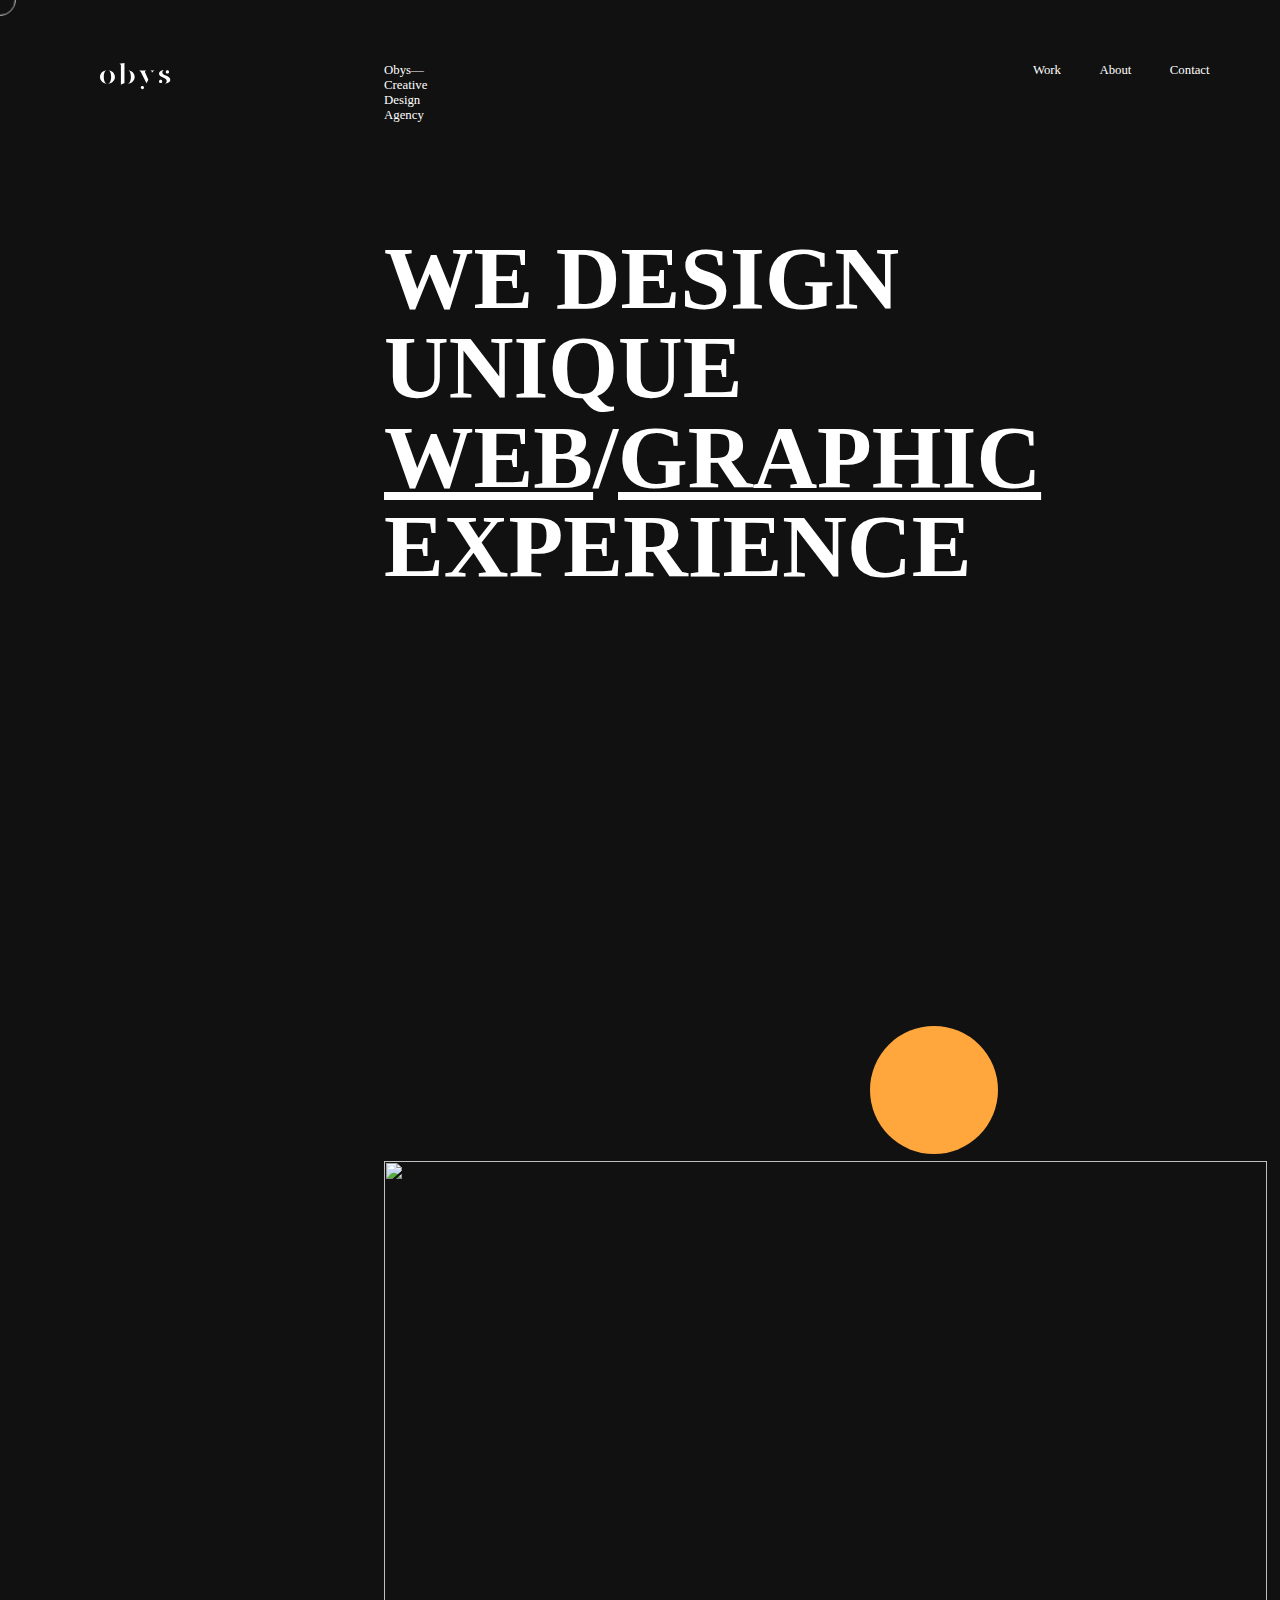
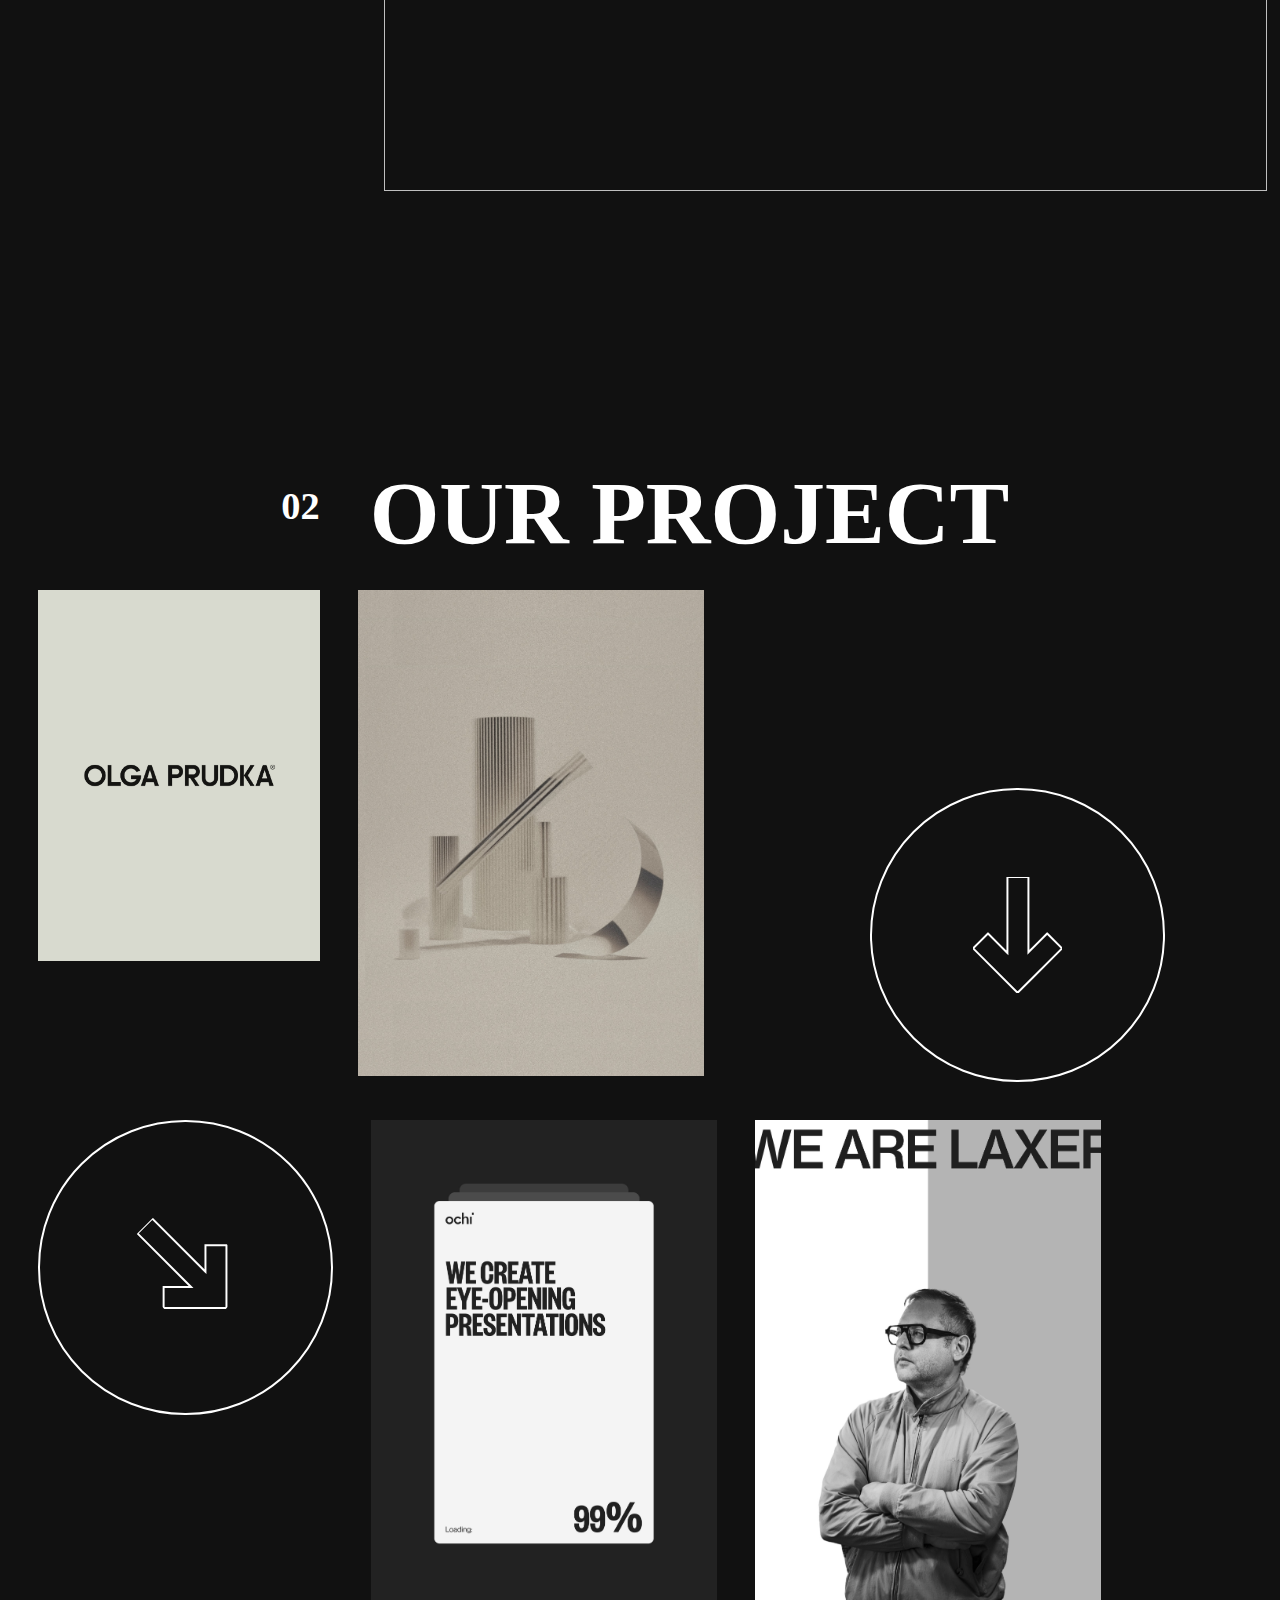
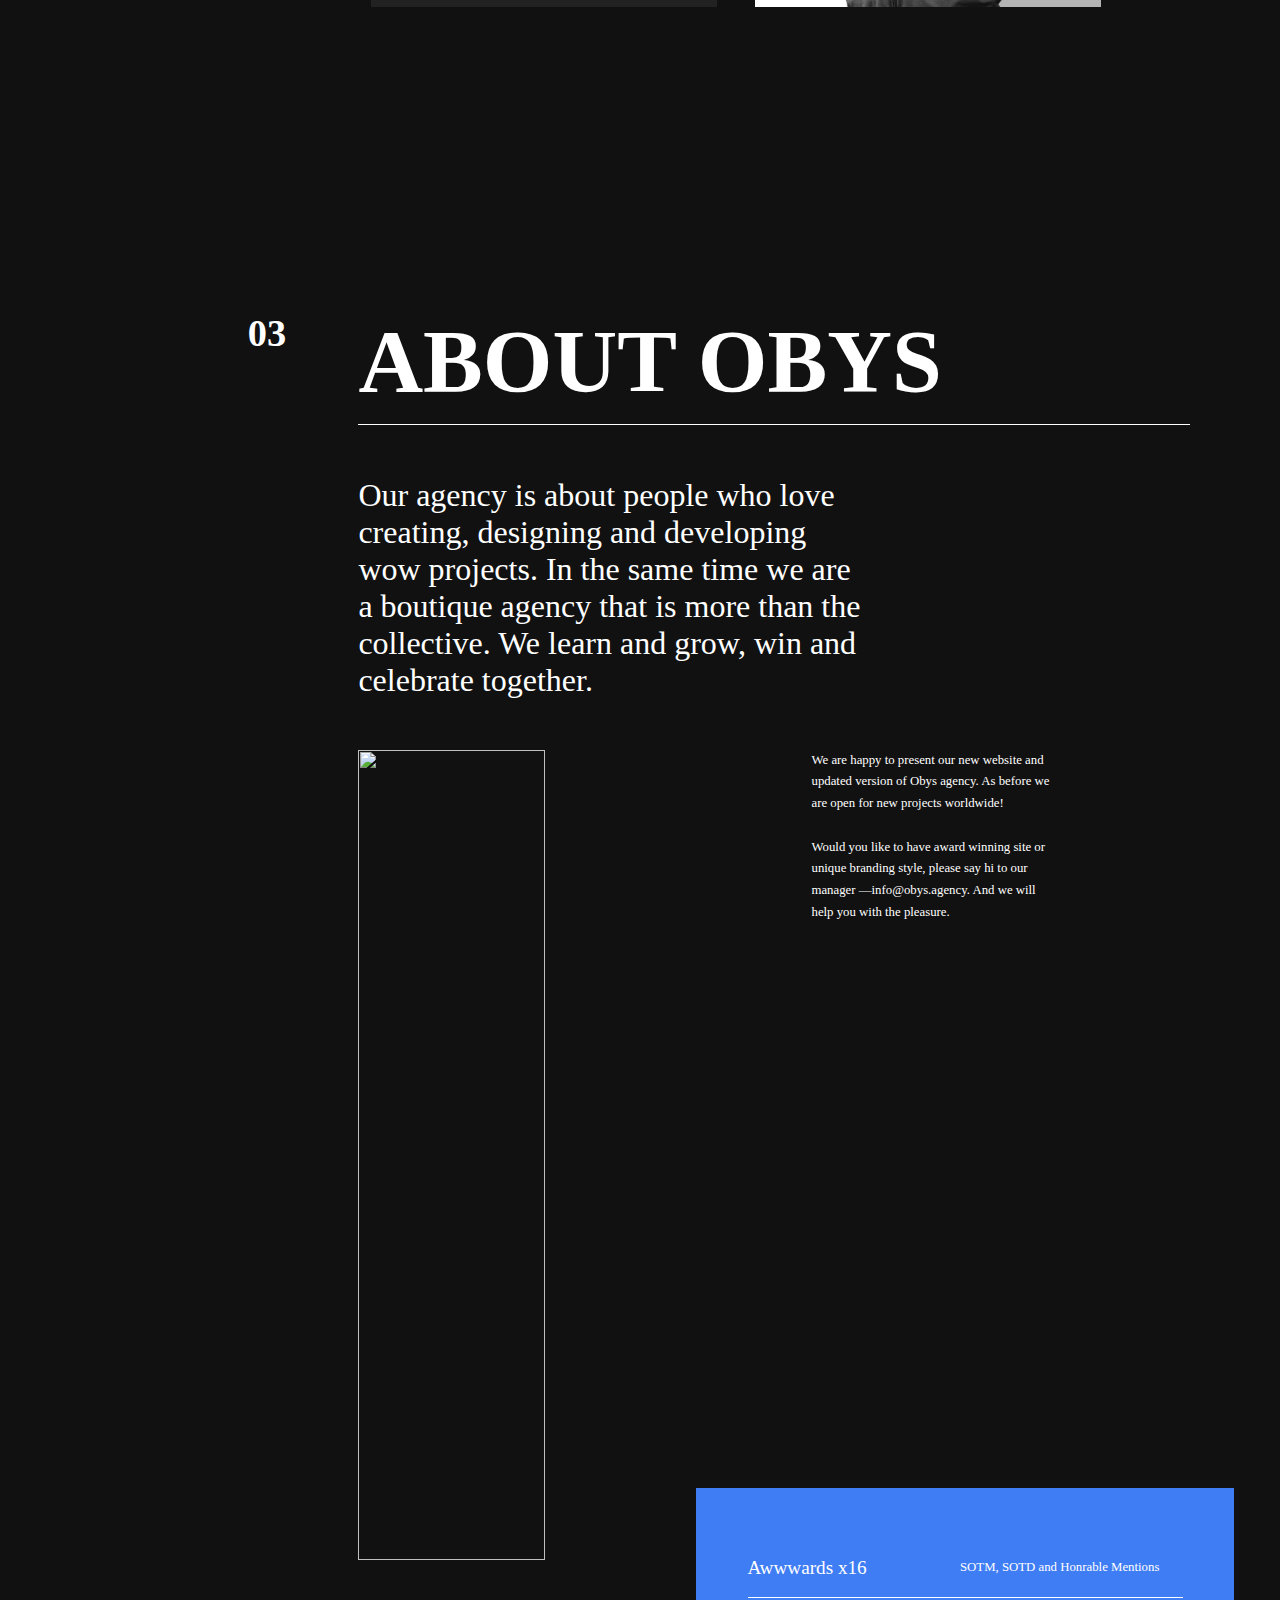
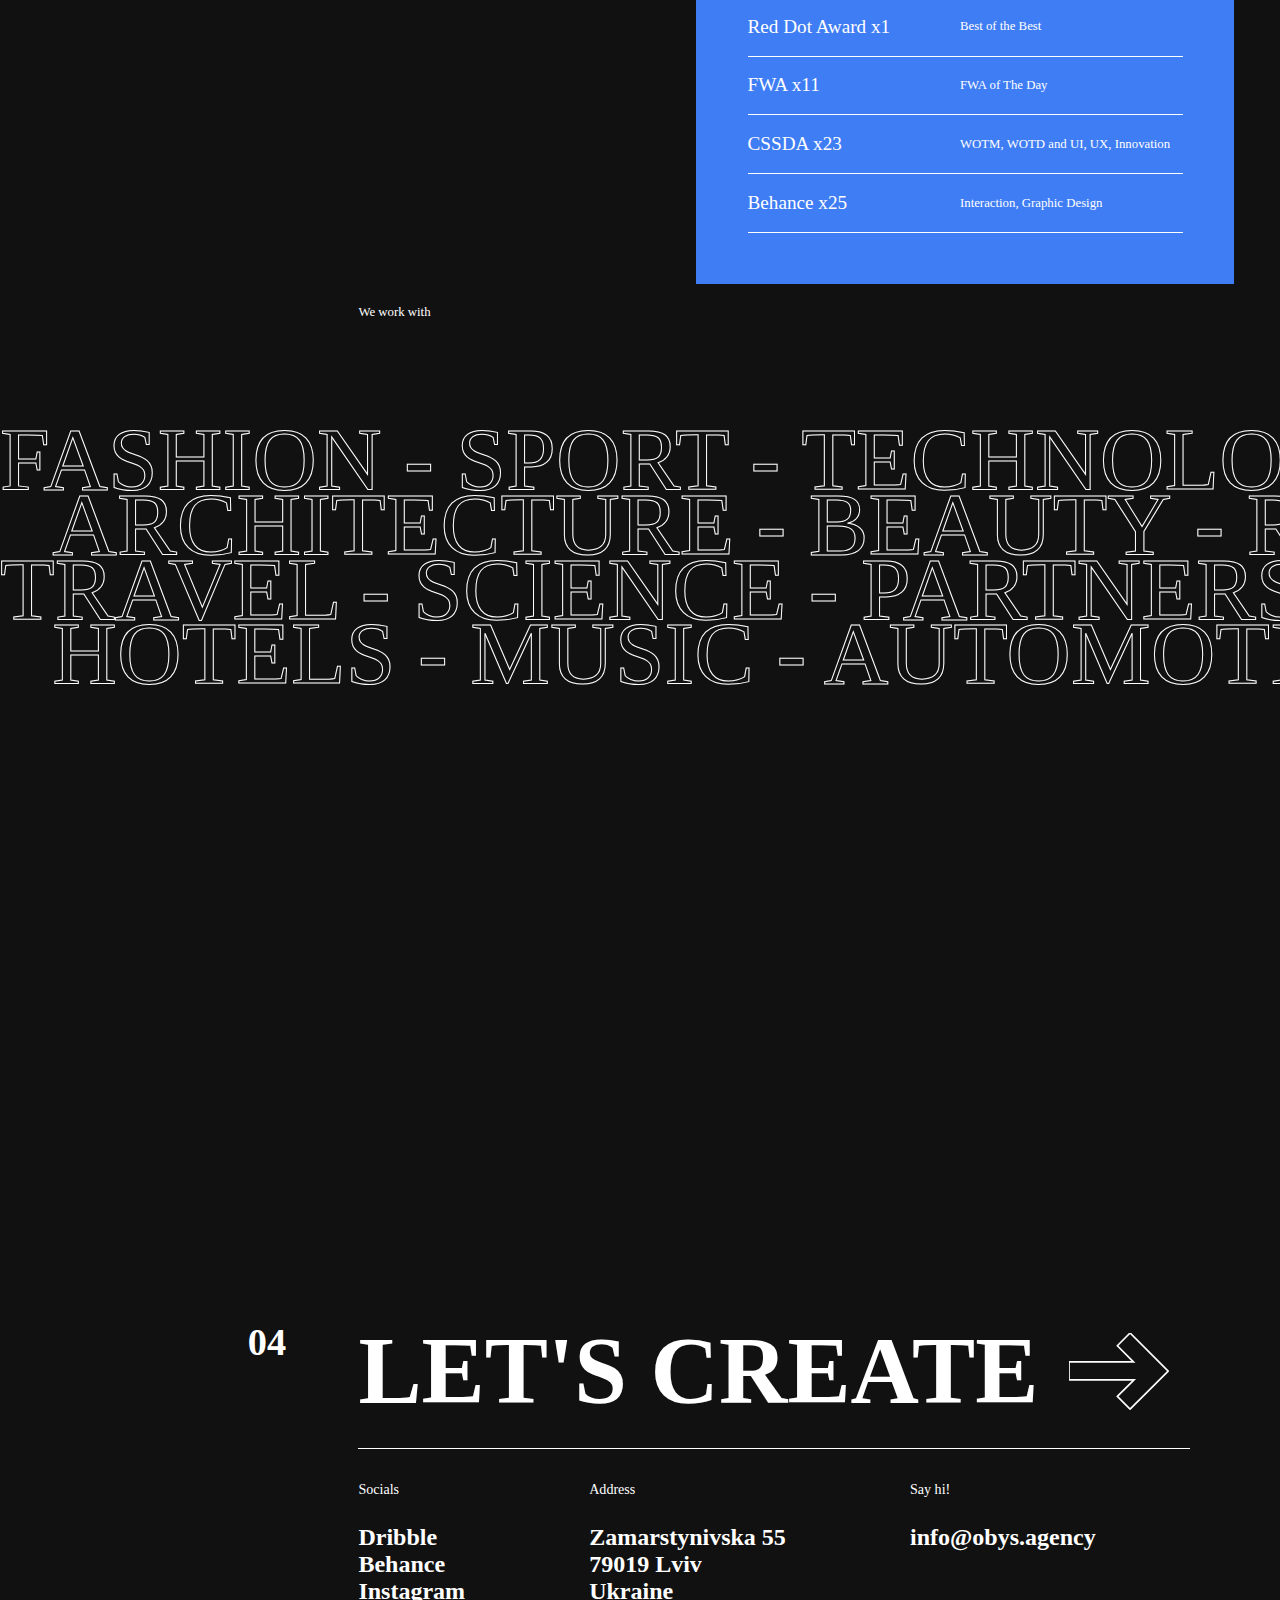
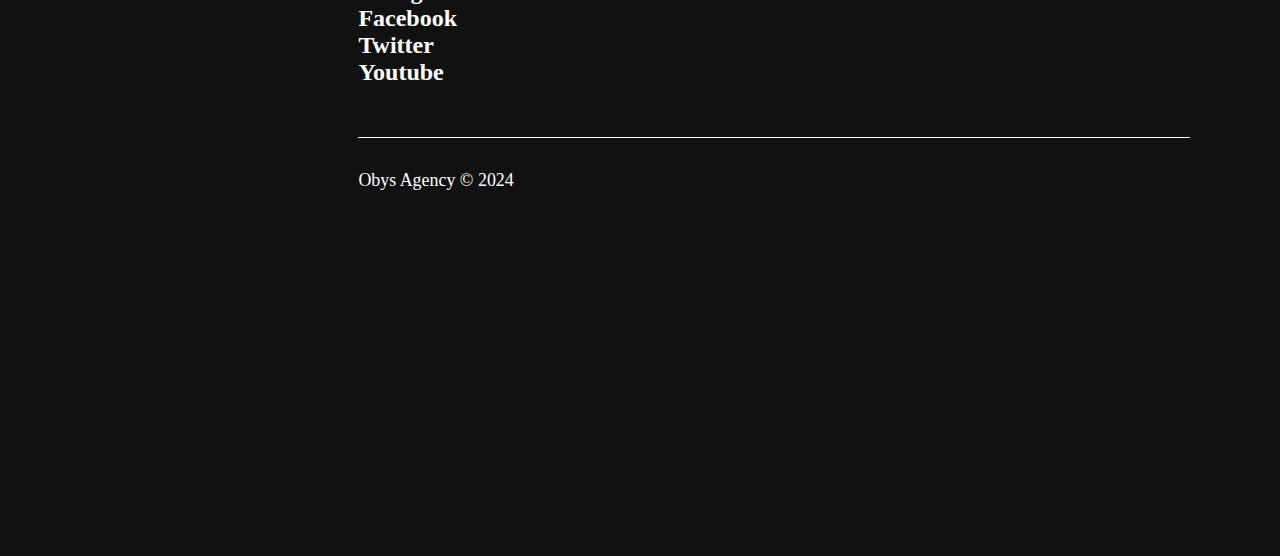
==== commit d950a43b: "page 3 images updated" ====
--- a/index.html
+++ b/index.html
@@ -106,21 +106,28 @@
             <div class="underline"></div>
             <div id="image-div-container">
                 <div class="image-div">
-                    <img src="https://plus.unsplash.com/premium_photo-1688045722767-8d8672f6950b?q=80&w=1374&auto=format&fit=crop&ixlib=rb-4.0.3&ixid=M3wxMjA3fDB8MHxwaG90by1wYWdlfHx8fGVufDB8fHx8fA%3D%3D" alt="">
-                    <img src="https://images.unsplash.com/photo-1710444223962-a18f0de17a24?w=500&auto=format&fit=crop&q=60&ixlib=rb-4.0.3&ixid=M3wxMjA3fDB8MHxmZWF0dXJlZC1waG90b3MtZmVlZHwxOXx8fGVufDB8fHx8fA%3D%3D" alt="">
-                </div>
-                <div class="image-div">
-                    <img src="https://plus.unsplash.com/premium_photo-1688045722767-8d8672f6950b?q=80&w=1374&auto=format&fit=crop&ixlib=rb-4.0.3&ixid=M3wxMjA3fDB8MHxwaG90by1wYWdlfHx8fGVufDB8fHx8fA%3D%3D" alt="">
-                    <img src="https://images.unsplash.com/photo-1710444223962-a18f0de17a24?w=500&auto=format&fit=crop&q=60&ixlib=rb-4.0.3&ixid=M3wxMjA3fDB8MHxmZWF0dXJlZC1waG90b3MtZmVlZHwxOXx8fGVufDB8fHx8fA%3D%3D" alt="">
-                </div>
-                <div class="page3-circle"></div>
-                <div class="image-div">
-                    <img src="https://plus.unsplash.com/premium_photo-1688045722767-8d8672f6950b?q=80&w=1374&auto=format&fit=crop&ixlib=rb-4.0.3&ixid=M3wxMjA3fDB8MHxwaG90by1wYWdlfHx8fGVufDB8fHx8fA%3D%3D" alt="">
-                    <img src="https://images.unsplash.com/photo-1710444223962-a18f0de17a24?w=500&auto=format&fit=crop&q=60&ixlib=rb-4.0.3&ixid=M3wxMjA3fDB8MHxmZWF0dXJlZC1waG90b3MtZmVlZHwxOXx8fGVufDB8fHx8fA%3D%3D" alt="">
-                </div>
-                <div class="image-div">
-                    <img src="https://plus.unsplash.com/premium_photo-1688045722767-8d8672f6950b?q=80&w=1374&auto=format&fit=crop&ixlib=rb-4.0.3&ixid=M3wxMjA3fDB8MHxwaG90by1wYWdlfHx8fGVufDB8fHx8fA%3D%3D" alt="">
-                    <img src="https://images.unsplash.com/photo-1710444223962-a18f0de17a24?w=500&auto=format&fit=crop&q=60&ixlib=rb-4.0.3&ixid=M3wxMjA3fDB8MHxmZWF0dXJlZC1waG90b3MtZmVlZHwxOXx8fGVufDB8fHx8fA%3D%3D" alt="">
+                    <img src="./assets/Olga_Prudka_1.jpg" alt="">
+                    <img src="./assets/Olga_Prudka_2.jpg" alt="">
+                </div>
+                <div class="image-div">
+                    <img src="./assets/AIM-1.jpg" alt="">
+                    <img src="./assets/AIM-2.jpg" alt="">
+                </div>
+                <div class="page3-circle1">
+                    <svg class="button__arrow" viewBox="0 0 91 118" fill="none">
+                        <path d="M15.2307 57.4152L15.9378 56.708L15.2307 56.0009L14.5236 56.708L15.2307 57.4152ZM34.9813 77.1658L34.2742 77.8729L35.9813 79.58L35.9813 77.1658L34.9813 77.1658ZM0.151478 72.4944L-0.555622 71.7873L-1.26273 72.4944L-0.555622 73.2015L0.151478 72.4944ZM45.29 117.633L44.5828 118.34L45.29 119.047L45.9971 118.34L45.29 117.633ZM60.3692 102.554L61.0763 103.261L61.7839 102.553L61.0758 101.846L60.3692 102.554ZM60.3685 102.553L59.6614 101.846L58.9538 102.553L59.6619 103.261L60.3685 102.553ZM90.427 72.4944L91.1341 73.2015L91.8412 72.4944L91.1341 71.7873L90.427 72.4944ZM75.3478 57.4152L76.0549 56.7081L75.3478 56.001L74.6407 56.7081L75.3478 57.4152ZM56.3065 76.4565L55.3065 76.4565L55.3065 78.8707L57.0136 77.1636L56.3065 76.4565ZM56.3065 0.120074L57.3065 0.120074L57.3065 -0.879926L56.3065 -0.879926L56.3065 0.120074ZM34.9813 0.120076L34.9813 -0.879924L33.9813 -0.879924L33.9813 0.120076L34.9813 0.120076ZM14.5236 58.1223L34.2742 77.8729L35.6884 76.4587L15.9378 56.708L14.5236 58.1223ZM0.858585 73.2015L15.9378 58.1223L14.5236 56.708L-0.555622 71.7873L0.858585 73.2015ZM45.9971 116.926L0.858585 71.7873L-0.555622 73.2015L44.5828 118.34L45.9971 116.926ZM59.662 101.846L44.5828 116.926L45.9971 118.34L61.0763 103.261L59.662 101.846ZM59.6619 103.261L59.6625 103.261L61.0758 101.846L61.0751 101.845L59.6619 103.261ZM61.0756 103.26L91.1341 73.2015L89.7199 71.7873L59.6614 101.846L61.0756 103.26ZM91.1341 71.7873L76.0549 56.7081L74.6407 58.1223L89.7199 73.2015L91.1341 71.7873ZM74.6407 56.7081L55.5994 75.7494L57.0136 77.1636L76.0549 58.1223L74.6407 56.7081ZM57.3065 76.4565L57.3065 0.120074L55.3065 0.120074L55.3065 76.4565L57.3065 76.4565ZM56.3065 -0.879926L34.9813 -0.879924L34.9813 1.12008L56.3065 1.12007L56.3065 -0.879926ZM33.9813 0.120076L33.9813 77.1658L35.9813 77.1658L35.9813 0.120076L33.9813 0.120076Z" fill="currentColor"></path></svg>
+                </div>
+                <div class="page3-circle2" >
+                    <svg class="button__arrow" viewBox="0 0 91 118" fill="none">
+                        <path d="M15.2307 57.4152L15.9378 56.708L15.2307 56.0009L14.5236 56.708L15.2307 57.4152ZM34.9813 77.1658L34.2742 77.8729L35.9813 79.58L35.9813 77.1658L34.9813 77.1658ZM0.151478 72.4944L-0.555622 71.7873L-1.26273 72.4944L-0.555622 73.2015L0.151478 72.4944ZM45.29 117.633L44.5828 118.34L45.29 119.047L45.9971 118.34L45.29 117.633ZM60.3692 102.554L61.0763 103.261L61.7839 102.553L61.0758 101.846L60.3692 102.554ZM60.3685 102.553L59.6614 101.846L58.9538 102.553L59.6619 103.261L60.3685 102.553ZM90.427 72.4944L91.1341 73.2015L91.8412 72.4944L91.1341 71.7873L90.427 72.4944ZM75.3478 57.4152L76.0549 56.7081L75.3478 56.001L74.6407 56.7081L75.3478 57.4152ZM56.3065 76.4565L55.3065 76.4565L55.3065 78.8707L57.0136 77.1636L56.3065 76.4565ZM56.3065 0.120074L57.3065 0.120074L57.3065 -0.879926L56.3065 -0.879926L56.3065 0.120074ZM34.9813 0.120076L34.9813 -0.879924L33.9813 -0.879924L33.9813 0.120076L34.9813 0.120076ZM14.5236 58.1223L34.2742 77.8729L35.6884 76.4587L15.9378 56.708L14.5236 58.1223ZM0.858585 73.2015L15.9378 58.1223L14.5236 56.708L-0.555622 71.7873L0.858585 73.2015ZM45.9971 116.926L0.858585 71.7873L-0.555622 73.2015L44.5828 118.34L45.9971 116.926ZM59.662 101.846L44.5828 116.926L45.9971 118.34L61.0763 103.261L59.662 101.846ZM59.6619 103.261L59.6625 103.261L61.0758 101.846L61.0751 101.845L59.6619 103.261ZM61.0756 103.26L91.1341 73.2015L89.7199 71.7873L59.6614 101.846L61.0756 103.26ZM91.1341 71.7873L76.0549 56.7081L74.6407 58.1223L89.7199 73.2015L91.1341 71.7873ZM74.6407 56.7081L55.5994 75.7494L57.0136 77.1636L76.0549 58.1223L74.6407 56.7081ZM57.3065 76.4565L57.3065 0.120074L55.3065 0.120074L55.3065 76.4565L57.3065 76.4565ZM56.3065 -0.879926L34.9813 -0.879924L34.9813 1.12008L56.3065 1.12007L56.3065 -0.879926ZM33.9813 0.120076L33.9813 77.1658L35.9813 77.1658L35.9813 0.120076L33.9813 0.120076Z" fill="currentColor"></path></svg>
+                </div>
+                <div class="image-div">
+                    <img src="./assets/OCHI.jpg" alt="">
+                    <img src="./assets/OCHI_2-1.jpg" alt="">
+                </div>
+                <div class="image-div">
+                    <img src="./assets/Laxer_1-2.jpg" alt="">
+                    <img src="./assets/Laxer_2.jpg" alt="">
                 </div>
             </div>
         </div>
--- a/style.css
+++ b/style.css
@@ -2,6 +2,7 @@
     font-family: 'plain Light';
     src: url('fonts/Plain-Light.ttf');
 }
+
 @font-face {
     font-family: 'silk serif';
     src: url('fonts/SilkSerif-Regular.ttf');
@@ -26,7 +27,7 @@
     background: #111;
 }
 
-#crsr{
+#crsr {
     height: 2.4vw;
     width: 2.4vw;
     border-radius: 50%;
@@ -36,6 +37,7 @@
     mix-blend-mode: difference;
     transform: translate(-50%, -50%);
 }
+
 #loader {
     height: 100%;
     width: 100%;
@@ -55,27 +57,33 @@
     justify-content: flex-start;
     gap: 3vw;
 }
-.line #line1-part1{
+
+.line #line1-part1 {
     display: flex;
     align-items: center;
     justify-content: center;
     gap: 1.5vw;
 }
-#line1-part1 h5, #line1-part1 h6{
+
+#line1-part1 h5,
+#line1-part1 h6 {
     font-size: 3vw;
     font-family: 'silk serif';
     font-weight: 100;
 }
-#line1-part1 h5{
+
+#line1-part1 h5 {
     width: 5vw;
     text-align: right;
 }
+
 .line h1 {
     font-size: 6vw;
     font-weight: 500;
     text-transform: uppercase;
 }
-.line h2{
+
+.line h2 {
     font-size: 4.5vw;
     text-transform: uppercase;
     font-weight: 500;
@@ -84,24 +92,28 @@
     animation-iteration-count: infinite;
     opacity: 0;
 }
+
 @keyframes now {
-    0%{
+    0% {
         font-family: 'plain Light';
         -webkit-text-stroke: 1px #fff;
         opacity: 1;
     }
-    47%{
+
+    47% {
         font-family: 'plain Light';
         -webkit-text-stroke: 1px #fff;
         opacity: 0;
     }
-    50%{
+
+    50% {
         font-family: 'silk serif';
         -webkit-text-stroke: 1px #fff;
         color: transparent;
         opacity: 1;
     }
-    100%{
+
+    100% {
         font-family: 'silk serif';
         -webkit-text-stroke: 1px #fff;
         color: transparent;
@@ -117,39 +129,47 @@
     background: #111;
     margin-bottom: 4vh;
 }
-#page1 nav{
+
+#page1 nav {
     display: flex;
     align-items: flex-start;
     justify-content: space-between;
     padding: 7vh 5.5vw;
     position: relative;
 }
-#logo{
+
+#logo {
     height: 2vw;
 }
-#logo img{
+
+#logo img {
     height: 100%;
     margin-right: 2vw;
 }
-#nav-part1{
+
+#nav-part1 {
     position: absolute;
     left: 30%;
 }
-#nav-part1 h3{
+
+#nav-part1 h3 {
     font-size: 1vw;
     font-weight: 500;
 }
-#nav-part2{
+
+#nav-part2 {
     display: flex;
     align-items: center;
     justify-content: center;
     gap: 3vw;
 }
-#nav-part2 h3{
+
+#nav-part2 h3 {
     font-size: 1vw;
     font-weight: 500;
 }
-.hero{
+
+.hero {
     /* background: salmon; */
     width: 70%;
     margin-left: 30%;
@@ -160,17 +180,19 @@
     position: relative;
     z-index: 9999;
 }
-.hero:nth-child(2){
+
+.hero:nth-child(2) {
     margin-top: 9vh;
 }
-.hero h1{
+
+.hero h1 {
     font-size: 7vw;
     text-transform: uppercase;
     font-weight: 600;
     line-height: 7vw;
 }
 
-#hero1::before{
+#hero1::before {
     content: '01';
     font-size: 3vw;
     font-family: 'silk serif';
@@ -178,17 +200,20 @@
     top: 10%;
     left: -10%;
 }
-#hero3 h1 span{
+
+#hero3 h1 span {
     text-decoration: underline;
     transition: all 0.5s ease;
 }
-#hero3 h1 span:hover{
+
+#hero3 h1 span:hover {
     -webkit-text-stroke: 1px #fff;
     color: transparent;
     font-weight: 500;
     text-decoration: none;
 }
-#page2{
+
+#page2 {
     width: 100%;
     min-height: 100vh;
     background: #111;
@@ -199,21 +224,24 @@
     margin-bottom: 8vh;
 
 }
-#video-container{
+
+#video-container {
     width: 69vw;
     height: 70vh;
     position: relative;
-    left:30%;
+    left: 30%;
     background: url('https://obys.agency/wp-content/uploads/2022/11/Showreel-2022-preview-1.jpg');
     background-repeat: no-repeat;
     background-size: cover;
 }
-#video-container video{
+
+#video-container video {
     width: 100%;
     height: 100%;
     object-fit: cover;
 }
-#video-container img{
+
+#video-container img {
     width: 100%;
     height: 100%;
     object-fit: cover;
@@ -221,24 +249,26 @@
     top: 0;
     overflow: hidden;
 }
-#video-crsr{
+
+#video-crsr {
     height: 10vw;
     width: 10vw;
     border-radius: 50%;
     background: #FFA63D;
     position: absolute;
     top: 10%;
-    left:68%;
+    left: 68%;
     z-index: 999;
     display: flex;
     align-items: center;
     justify-content: center;
 }
-#video-crsr i{
+
+#video-crsr i {
     font-size: 3vw;
 }
 
-#page3{
+#page3 {
     min-height: 100vh;
     width: 100%;
     margin-bottom: 8vh;
@@ -247,7 +277,7 @@
 
 }
 
-#page3 h1{
+#page3 h1 {
     font-size: 7vw;
     text-transform: uppercase;
     font-weight: 600;
@@ -255,7 +285,8 @@
     position: relative;
     margin-bottom: 1vw;
 }
-#page3 h1::before{
+
+#page3 h1::before {
     content: '02';
     font-size: 3vw;
     font-family: 'silk serif';
@@ -263,68 +294,103 @@
     top: 22%;
     left: -10%;
 }
-#page3 .underline{
+
+#page3 .underline {
     margin-left: 28vw;
     opacity: 1;
 }
-#image-div-container{
-    background: lightcoral;
+
+#image-div-container {
+    /* background: lightcoral; */
     padding: 1vw;
     position: relative;
-    
-    display: flex;
-    align-items: flex-end;
+    display: flex;
+    align-items: flex-start;
     justify-content: flex-start;
     flex-wrap: wrap;
-    flex-shrink: 0;
-}
-.image-div{
-    height: 33vw;
-    width: 24vw;
-    background: lightblue;
+    gap: 3vw;
+}
+
+.image-div {
+    height: 38vw;
+    width: 27vw;
+    /* background: lightblue; */
     position: relative;
     overflow: hidden;
 }
-.image-div img{
+.image-div:nth-child(1){
+    height: 29vw;
+    width: 22vw;
+}
+
+.image-div img {
     width: 100%;
     height: 100%;
     object-fit: cover;
     object-position: center;
 }
-.page3-circle{
-    height: 20vw;
-    width: 20vw;
+
+.page3-circle1 {
+    height: 23vw;
+    width: 23vw;
+    border: 2px solid #fff;
     border-radius: 50%;
-}
-
-
-
-
-
-
-#page4{
+    display: flex;
+    align-items: center;
+    justify-content: center;
+    margin-top: 22vh;
+    margin-left: 10vw;
+}
+
+.page3-circle1 svg{
+    height: 40%;
+}
+.page3-circle2 {
+    height: 23vw;
+    width: 23vw;
+    border: 2px solid #fff;
+    border-radius: 50%;
+    display: flex;
+    align-items: center;
+    justify-content: center;
+}
+
+.page3-circle2 svg{
+    height: 40%;
+    rotate: -45deg;
+}
+
+
+
+
+
+
+#page4 {
     min-height: 100vh;
     width: 100%;
     margin-bottom: 4vh;
-    
+
     position: relative;
     overflow-x: hidden;
 }
-#page4-content{
+
+#page4-content {
     width: 72vw;
     min-height: 100%;
     position: relative;
     margin-left: 28%;
     padding: 4vw 0;
 }
-#page4-content h1{
+
+#page4-content h1 {
     font-size: 7vw;
     text-transform: uppercase;
     font-weight: 600;
     padding: 1vw 0;
     position: relative;
 }
-#page4-content h1::before{
+
+#page4-content h1::before {
     content: '03';
     font-size: 3vw;
     font-family: 'silk serif';
@@ -332,18 +398,21 @@
     top: 12%;
     left: -12%;
 }
+
 #page4-content .underline,
-footer .underline{
+footer .underline {
     width: 65vw;
-    border-top:1px solid #fff;
-}
-#page4-content>p{
+    border-top: 1px solid #fff;
+}
+
+#page4-content>p {
     font-size: 2.5vw;
     width: 55%;
     margin-top: 4vw;
-    
-}
-#page4-flex{
+
+}
+
+#page4-flex {
     height: 90vh;
     width: 100%;
     display: flex;
@@ -352,108 +421,124 @@
     margin-top: 4vw;
     gap: 3vw;
 }
-#page4-flex img{
+
+#page4-flex img {
     width: 45%;
     height: 100%;
     object-fit: cover;
 }
-#page4-flex>p{
+
+#page4-flex>p {
     width: 26%;
     height: 100%;
     font-size: 1vw;
     line-height: 1.7;
 }
 
-#page4-outer{
+#page4-outer {
     width: 42vw;
     position: absolute;
     bottom: -20%;
     right: 5%;
     margin-left: 28%;
-    padding: 4vw ;
+    padding: 4vw;
     background: #3F7DF4;
-    
-}
-#page4-outer section{
+
+}
+
+#page4-outer section {
     display: flex;
     align-items: center;
     gap: 3vw;
     padding: 1.4vw 0vw;
     border-bottom: 1px solid #fff;
 }
-#page4-outer section h2{
+
+#page4-outer section h2 {
     width: 40%;
     font-size: 1.5vw;
     font-weight: 500;
 }
-#page4-outer section h5{
+
+#page4-outer section h5 {
     font-size: 1vw;
     font-weight: 500;
 }
-#work-with{
+
+#work-with {
     padding-top: 22vw;
     width: 72vw;
     position: relative;
     margin-left: 28%;
 }
-#work-with h5{
+
+#work-with h5 {
     font-size: 1vw;
     font-weight: 500;
     margin-top: 1vw;
 }
-#page5{
+
+#page5 {
     width: 200%;
     min-height: 100vh;
     position: relative;
     background: #111;
     padding: 4vw 0;
 }
-.elem{
+
+.elem {
     white-space: nowrap;
     margin-bottom: -3vw;
 }
-.elem h1{
+
+.elem h1 {
     font-size: 7vw;
     -webkit-text-stroke: 1px #fff;
     font-weight: 400;
     text-transform: uppercase;
-    color:transparent;
+    color: transparent;
     display: inline-block;
-    margin-right: 16px; 
+    margin-right: 16px;
     animation-name: anime;
     animation-timing-function: linear;
     animation-duration: 15s;
     animation-iteration-count: infinite;
 }
-.elem:nth-child(2n) h1{
+
+.elem:nth-child(2n) h1 {
     transform: translateX(calc(-100% - 20px));
     animation-direction: reverse;
 }
+
 @keyframes anime {
-    from{
+    from {
         transform: translateX(0);
     }
-    to{
+
+    to {
         transform: translateX(calc(-100% - 20px));
     }
 }
-.elem h1 span{
-    font-family: 'silk serif';
-    color:transparent
-}
-footer{
+
+.elem h1 span {
+    font-family: 'silk serif';
+    color: transparent
+}
+
+footer {
     width: 100%;
     height: 100vh;
     background: #111;
 }
 
-#footer-content{
+#footer-content {
     width: 72vw;
     position: relative;
     margin-left: 28%;
     padding: 4vw 0;
 }
-footer h1{
+
+footer h1 {
     height: 10vw;
     font-size: 7.4vw;
     font-weight: 700;
@@ -463,19 +548,22 @@
     align-items: center;
     position: relative;
 }
-footer h1::before{
+
+footer h1::before {
     content: '04';
     font-size: 3vw;
     font-family: 'silk serif';
     position: absolute;
     top: 10%;
-    left: -12%; 
-}
-footer h1 svg{
+    left: -12%;
+}
+
+footer h1 svg {
     height: 6vw;
     margin-left: 2.4vw;
 }
-#info{
+
+#info {
     width: 80%;
     display: flex;
     align-items: flex-start;
@@ -484,22 +572,26 @@
     margin-bottom: 4vw;
 
 }
-.info-elem h4{
+
+.info-elem h4 {
     margin-bottom: 2vw;
     font-weight: 500;
     font-size: 1.1vw;
 }
-.info-elem h5{
+
+.info-elem h5 {
     margin-bottom: 2vw;
     font-weight: 500;
     font-size: 2vw;
 }
-#footer-content>h3{
+
+#footer-content>h3 {
     font-size: 1.4vw;
     font-weight: 500;
     margin-top: 2.5vw;
 }
-._canvas_container{
+
+._canvas_container {
     z-index: 999999 !important;
     pointer-events: none;
-}
+}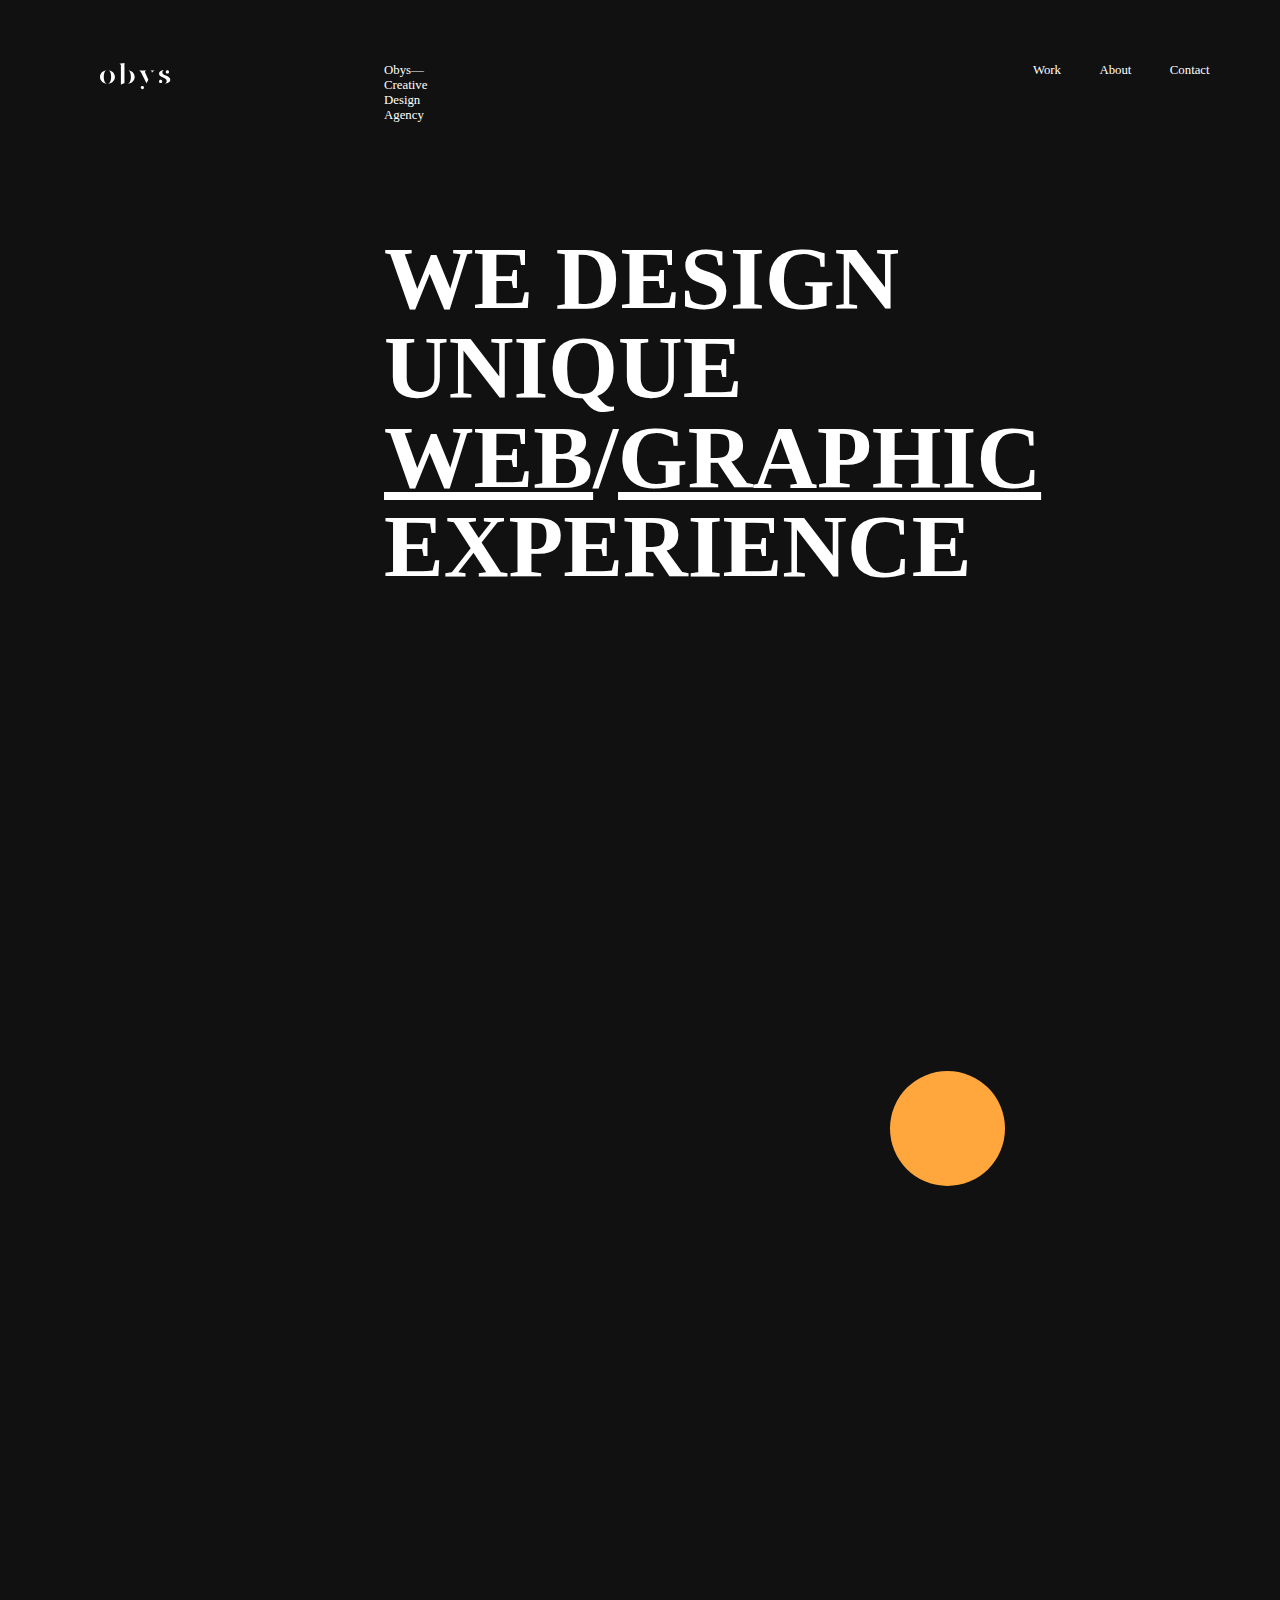
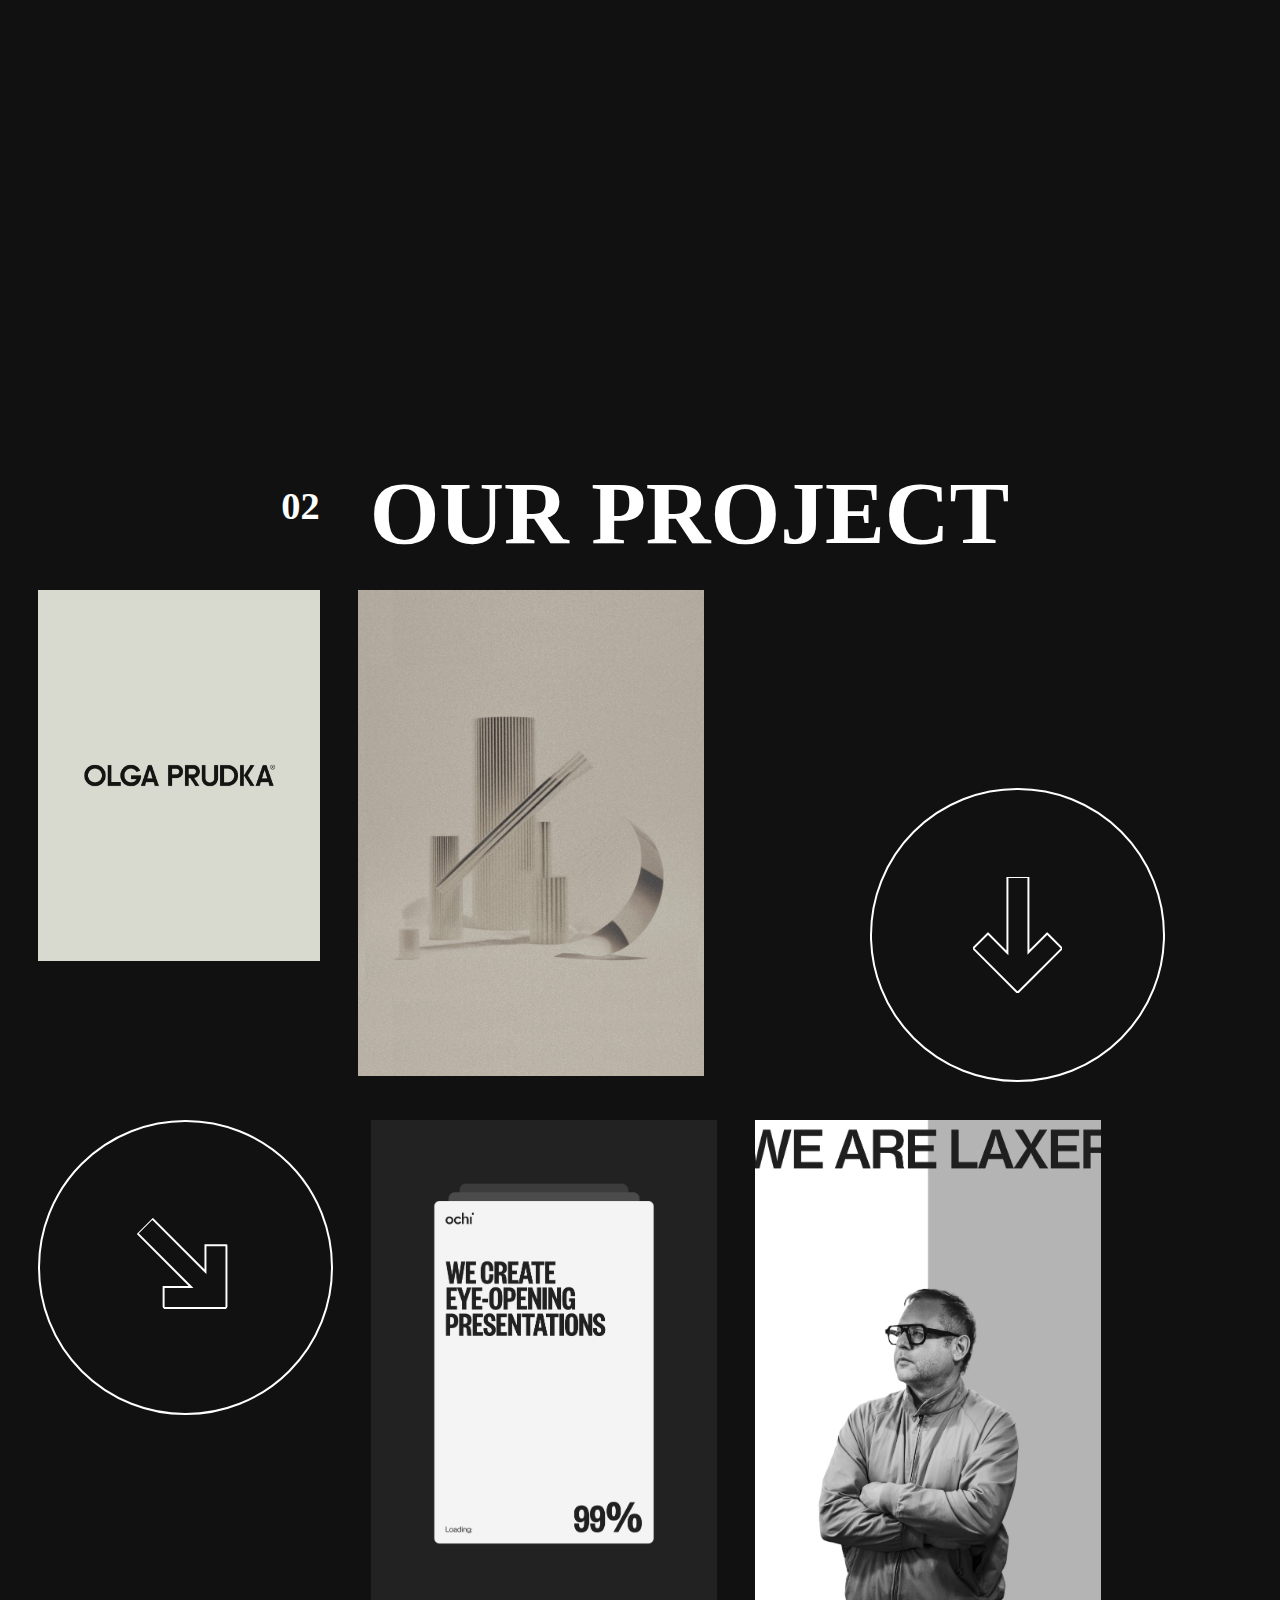
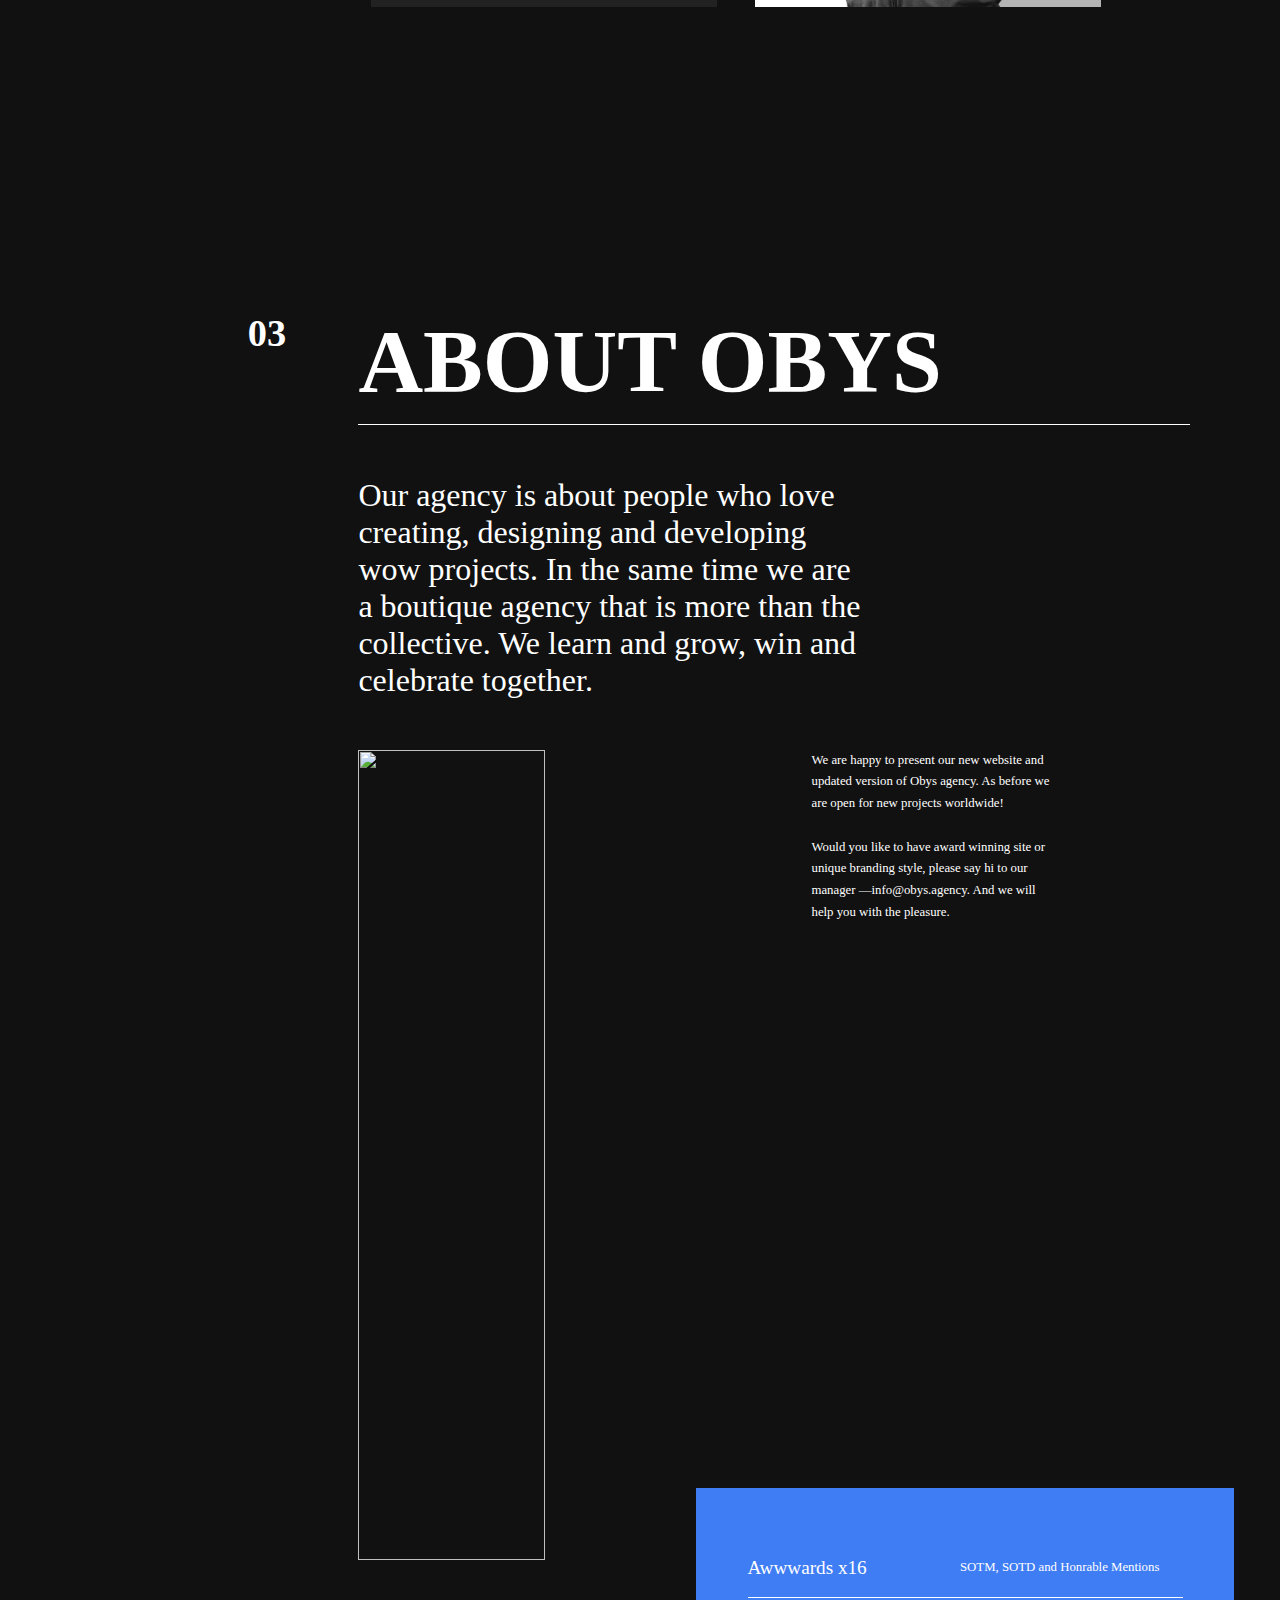
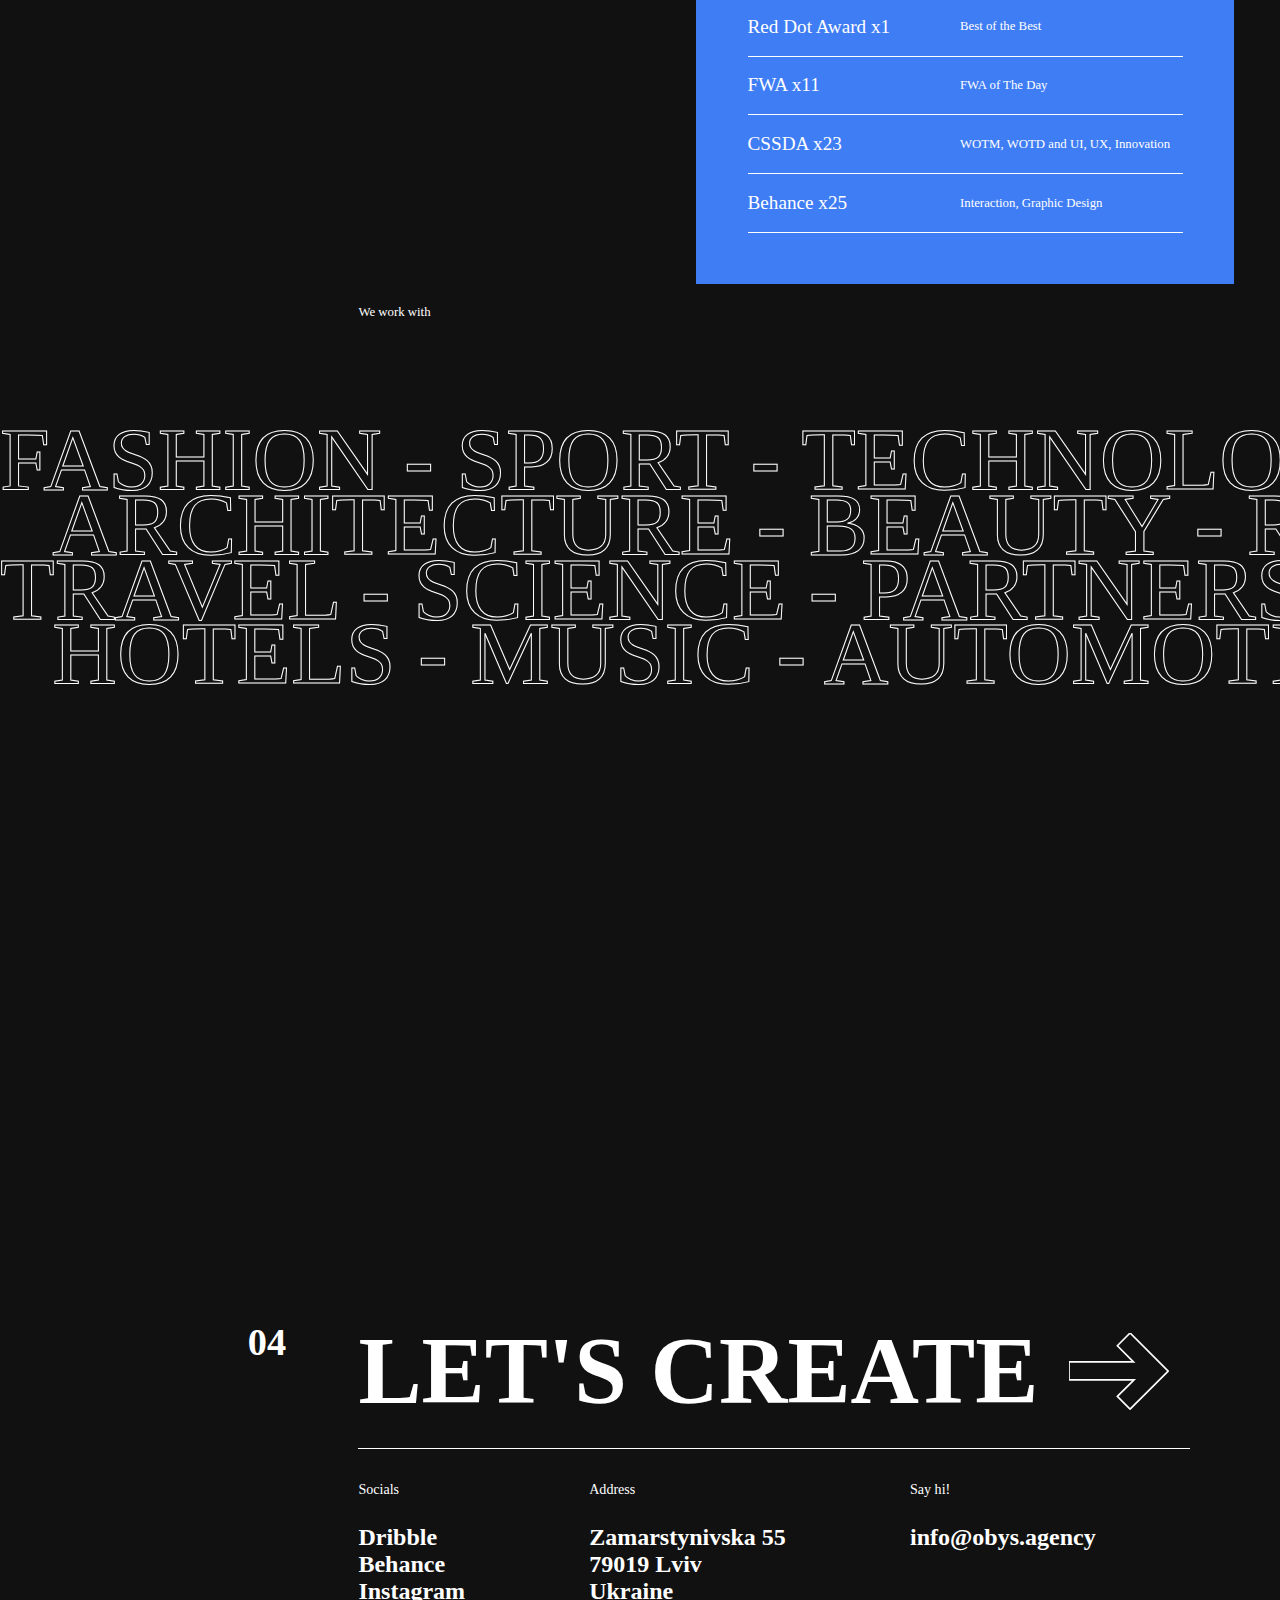
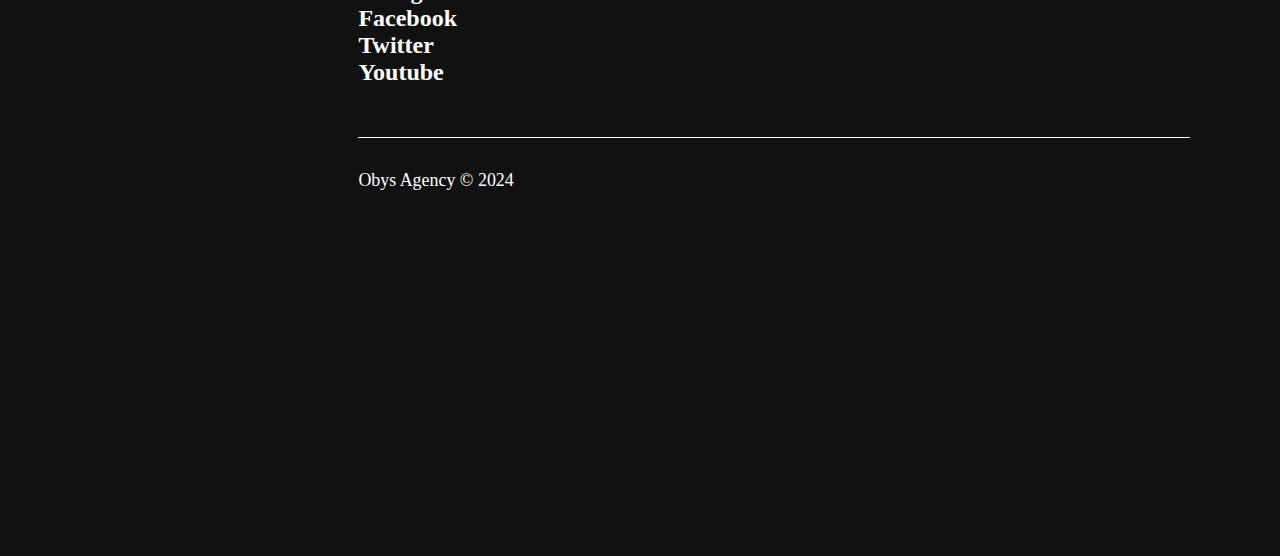
==== commit cb59e7cd: "flag animation added and also video play/pause effect added" ====
--- a/index.html
+++ b/index.html
@@ -14,7 +14,6 @@
 </head>
 
 <body>
-    <div id="crsr"></div>
     <div id="loader">
         <div class="line">
             <div id="line1-part1">
@@ -93,12 +92,13 @@
             <div class="hero" id="hero4">
                 <h1>Experience</h1>
             </div>
+            <img id="flag" src="https://obys.agency/wp-content/uploads/2022/03/Flag.jpg" alt="">
+
         </div>
         <div id="page2" data-scroll data-scroll-speed="-1">
             <div id="video-crsr"><i class="ri-play-fill"></i></div>
             <div id="video-container">
-                <img src="https://obys.agency/wp-content/uploads/2022/11/Showreel-2022-preview-1.jpg" alt="">
-                <video src="https://obys.agency/wp-content/uploads/2022/11/Obys-Showreel-2022.mp4" muted loop></video>
+                <video loop src="./assets/Obys-Showreel-2022.mp4"></video>
             </div>
         </div>
         <div id="page3" data-scroll data-scroll-speed="-1">
@@ -116,10 +116,16 @@
                 <div class="page3-circle1">
                     <svg class="button__arrow" viewBox="0 0 91 118" fill="none">
                         <path d="M15.2307 57.4152L15.9378 56.708L15.2307 56.0009L14.5236 56.708L15.2307 57.4152ZM34.9813 77.1658L34.2742 77.8729L35.9813 79.58L35.9813 77.1658L34.9813 77.1658ZM0.151478 72.4944L-0.555622 71.7873L-1.26273 72.4944L-0.555622 73.2015L0.151478 72.4944ZM45.29 117.633L44.5828 118.34L45.29 119.047L45.9971 118.34L45.29 117.633ZM60.3692 102.554L61.0763 103.261L61.7839 102.553L61.0758 101.846L60.3692 102.554ZM60.3685 102.553L59.6614 101.846L58.9538 102.553L59.6619 103.261L60.3685 102.553ZM90.427 72.4944L91.1341 73.2015L91.8412 72.4944L91.1341 71.7873L90.427 72.4944ZM75.3478 57.4152L76.0549 56.7081L75.3478 56.001L74.6407 56.7081L75.3478 57.4152ZM56.3065 76.4565L55.3065 76.4565L55.3065 78.8707L57.0136 77.1636L56.3065 76.4565ZM56.3065 0.120074L57.3065 0.120074L57.3065 -0.879926L56.3065 -0.879926L56.3065 0.120074ZM34.9813 0.120076L34.9813 -0.879924L33.9813 -0.879924L33.9813 0.120076L34.9813 0.120076ZM14.5236 58.1223L34.2742 77.8729L35.6884 76.4587L15.9378 56.708L14.5236 58.1223ZM0.858585 73.2015L15.9378 58.1223L14.5236 56.708L-0.555622 71.7873L0.858585 73.2015ZM45.9971 116.926L0.858585 71.7873L-0.555622 73.2015L44.5828 118.34L45.9971 116.926ZM59.662 101.846L44.5828 116.926L45.9971 118.34L61.0763 103.261L59.662 101.846ZM59.6619 103.261L59.6625 103.261L61.0758 101.846L61.0751 101.845L59.6619 103.261ZM61.0756 103.26L91.1341 73.2015L89.7199 71.7873L59.6614 101.846L61.0756 103.26ZM91.1341 71.7873L76.0549 56.7081L74.6407 58.1223L89.7199 73.2015L91.1341 71.7873ZM74.6407 56.7081L55.5994 75.7494L57.0136 77.1636L76.0549 58.1223L74.6407 56.7081ZM57.3065 76.4565L57.3065 0.120074L55.3065 0.120074L55.3065 76.4565L57.3065 76.4565ZM56.3065 -0.879926L34.9813 -0.879924L34.9813 1.12008L56.3065 1.12007L56.3065 -0.879926ZM33.9813 0.120076L33.9813 77.1658L35.9813 77.1658L35.9813 0.120076L33.9813 0.120076Z" fill="currentColor"></path></svg>
+                    <div class="circle-in">
+                        <p>We are thrilled to have you on board. We hope you enjoy the projects 🧡</p>
+                    </div>
                 </div>
                 <div class="page3-circle2" >
                     <svg class="button__arrow" viewBox="0 0 91 118" fill="none">
                         <path d="M15.2307 57.4152L15.9378 56.708L15.2307 56.0009L14.5236 56.708L15.2307 57.4152ZM34.9813 77.1658L34.2742 77.8729L35.9813 79.58L35.9813 77.1658L34.9813 77.1658ZM0.151478 72.4944L-0.555622 71.7873L-1.26273 72.4944L-0.555622 73.2015L0.151478 72.4944ZM45.29 117.633L44.5828 118.34L45.29 119.047L45.9971 118.34L45.29 117.633ZM60.3692 102.554L61.0763 103.261L61.7839 102.553L61.0758 101.846L60.3692 102.554ZM60.3685 102.553L59.6614 101.846L58.9538 102.553L59.6619 103.261L60.3685 102.553ZM90.427 72.4944L91.1341 73.2015L91.8412 72.4944L91.1341 71.7873L90.427 72.4944ZM75.3478 57.4152L76.0549 56.7081L75.3478 56.001L74.6407 56.7081L75.3478 57.4152ZM56.3065 76.4565L55.3065 76.4565L55.3065 78.8707L57.0136 77.1636L56.3065 76.4565ZM56.3065 0.120074L57.3065 0.120074L57.3065 -0.879926L56.3065 -0.879926L56.3065 0.120074ZM34.9813 0.120076L34.9813 -0.879924L33.9813 -0.879924L33.9813 0.120076L34.9813 0.120076ZM14.5236 58.1223L34.2742 77.8729L35.6884 76.4587L15.9378 56.708L14.5236 58.1223ZM0.858585 73.2015L15.9378 58.1223L14.5236 56.708L-0.555622 71.7873L0.858585 73.2015ZM45.9971 116.926L0.858585 71.7873L-0.555622 73.2015L44.5828 118.34L45.9971 116.926ZM59.662 101.846L44.5828 116.926L45.9971 118.34L61.0763 103.261L59.662 101.846ZM59.6619 103.261L59.6625 103.261L61.0758 101.846L61.0751 101.845L59.6619 103.261ZM61.0756 103.26L91.1341 73.2015L89.7199 71.7873L59.6614 101.846L61.0756 103.26ZM91.1341 71.7873L76.0549 56.7081L74.6407 58.1223L89.7199 73.2015L91.1341 71.7873ZM74.6407 56.7081L55.5994 75.7494L57.0136 77.1636L76.0549 58.1223L74.6407 56.7081ZM57.3065 76.4565L57.3065 0.120074L55.3065 0.120074L55.3065 76.4565L57.3065 76.4565ZM56.3065 -0.879926L34.9813 -0.879924L34.9813 1.12008L56.3065 1.12007L56.3065 -0.879926ZM33.9813 0.120076L33.9813 77.1658L35.9813 77.1658L35.9813 0.120076L33.9813 0.120076Z" fill="currentColor"></path></svg>
+                    <div class="circle-in">
+                        <p>We are thrilled to have you on board. We hope you enjoy the projects 🧡</p>
+                    </div>
                 </div>
                 <div class="image-div">
                     <img src="./assets/OCHI.jpg" alt="">
--- a/style.css
+++ b/style.css
@@ -26,18 +26,12 @@
     position: relative;
     background: #111;
 }
-
-#crsr {
-    height: 2.4vw;
-    width: 2.4vw;
-    border-radius: 50%;
-    border: 1px solid #ffffffc6;
-    position: fixed;
-    z-index: 9999;
+.mouseFollower{
+    border: 2px solid #fff;
+    background: none;
+    scale:2;
     mix-blend-mode: difference;
-    transform: translate(-50%, -50%);
-}
-
+}
 #loader {
     height: 100%;
     width: 100%;
@@ -200,7 +194,10 @@
     top: 10%;
     left: -10%;
 }
-
+#hero3{
+    position: relative;
+    z-index: 99;
+}
 #hero3 h1 span {
     text-decoration: underline;
     transition: all 0.5s ease;
@@ -212,6 +209,14 @@
     font-weight: 500;
     text-decoration: none;
 }
+#flag{
+    height: 25vw;
+    position: absolute;
+    top: 0;
+    left:0;
+    transform: translate(-50%, -50%);
+    opacity: 0;
+}
 
 #page2 {
     width: 100%;
@@ -229,9 +234,8 @@
     width: 69vw;
     height: 70vh;
     position: relative;
-    left: 30%;
+    left: 28%;
     background: url('https://obys.agency/wp-content/uploads/2022/11/Showreel-2022-preview-1.jpg');
-    background-repeat: no-repeat;
     background-size: cover;
 }
 
@@ -239,6 +243,7 @@
     width: 100%;
     height: 100%;
     object-fit: cover;
+    opacity: 0;
 }
 
 #video-container img {
@@ -251,13 +256,13 @@
 }
 
 #video-crsr {
-    height: 10vw;
-    width: 10vw;
+    height: 9vw;
+    width: 9vw;
     border-radius: 50%;
     background: #FFA63D;
     position: absolute;
-    top: 10%;
-    left: 68%;
+    top: 15%;
+    left: 69.5%;
     z-index: 999;
     display: flex;
     align-items: center;
@@ -340,6 +345,7 @@
     justify-content: center;
     margin-top: 22vh;
     margin-left: 10vw;
+    position: relative;
 }
 
 .page3-circle1 svg{
@@ -353,12 +359,54 @@
     display: flex;
     align-items: center;
     justify-content: center;
+    position: relative;
 }
 
 .page3-circle2 svg{
     height: 40%;
     rotate: -45deg;
 }
+.circle-in{
+    height: 100%;
+    width: 100%;
+    position: absolute;
+    top: 0;
+    left: 0;
+    background: #fff;
+    display: flex;
+    align-items: center;
+    justify-content: center;
+    scale: 0;
+    border-radius: 50%;
+    transition-delay: 0.3;
+
+}
+.circle-in p{
+    font-size: 1vw;
+    color: #000;
+    font-weight: 500;
+    width:80%;
+    scale: 0;
+    transition: all 0.5s ease;
+    transition-delay: 0.2;
+    opacity: 0;
+}
+.page3-circle1:hover .circle-in{
+    scale: 1;
+}
+.page3-circle1:hover p{
+    scale: 1;
+    opacity: 1;
+}
+.page3-circle2:hover .circle-in{
+    scale: 1;
+}
+.page3-circle2:hover p{
+    scale: 1;
+    opacity: 1;
+}
+
+
 
 
 
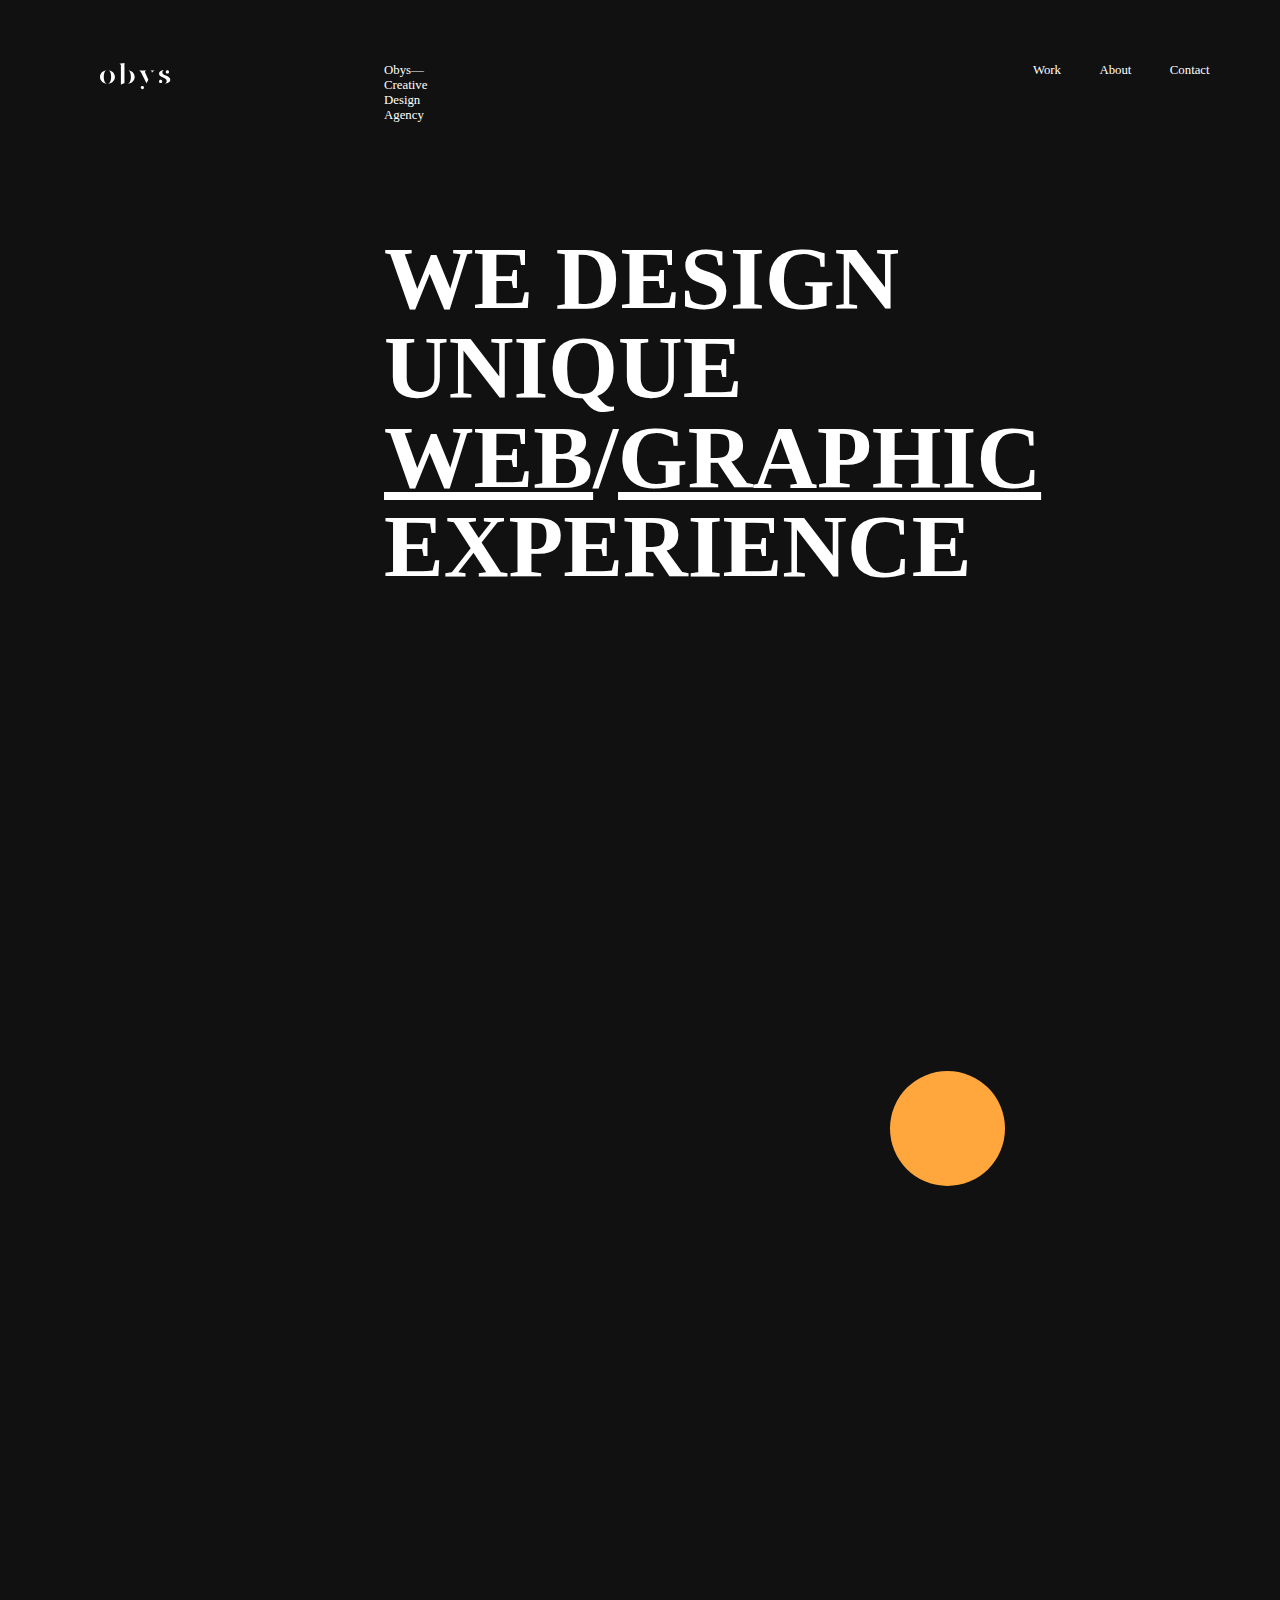
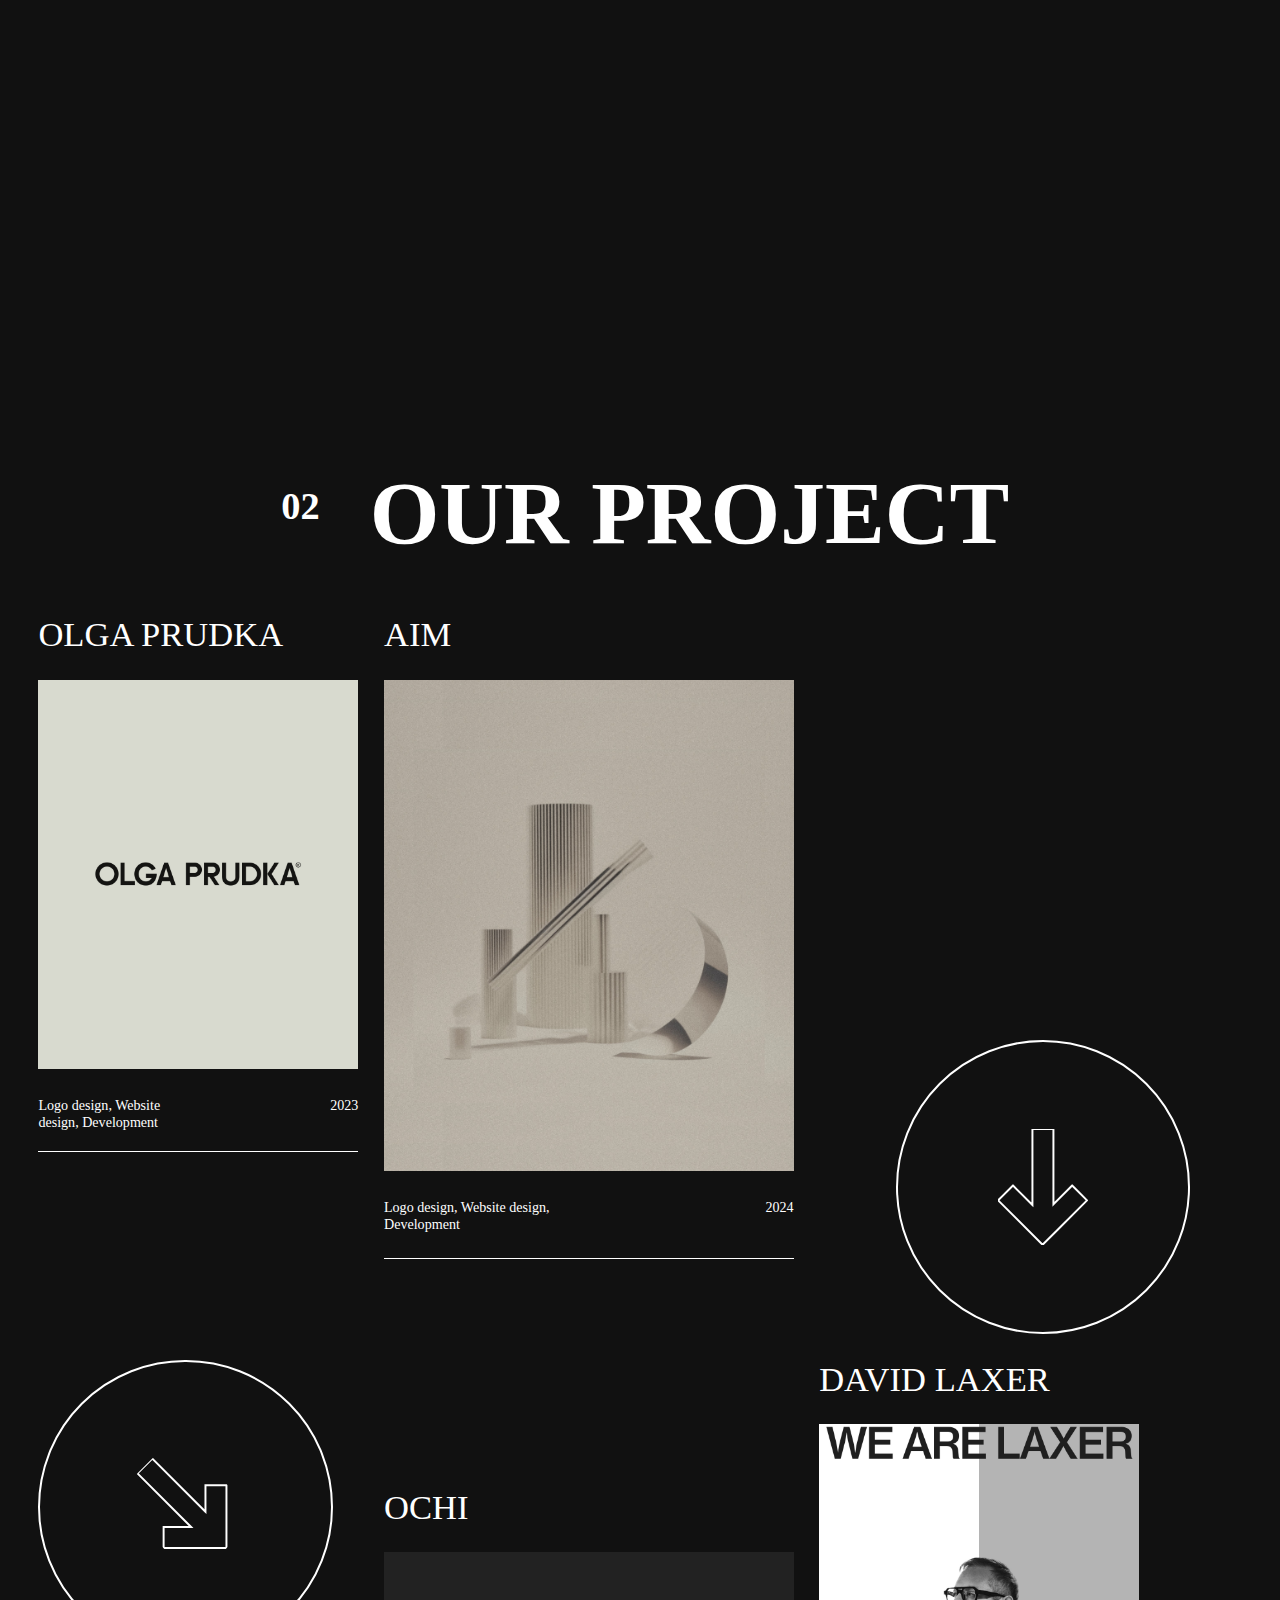
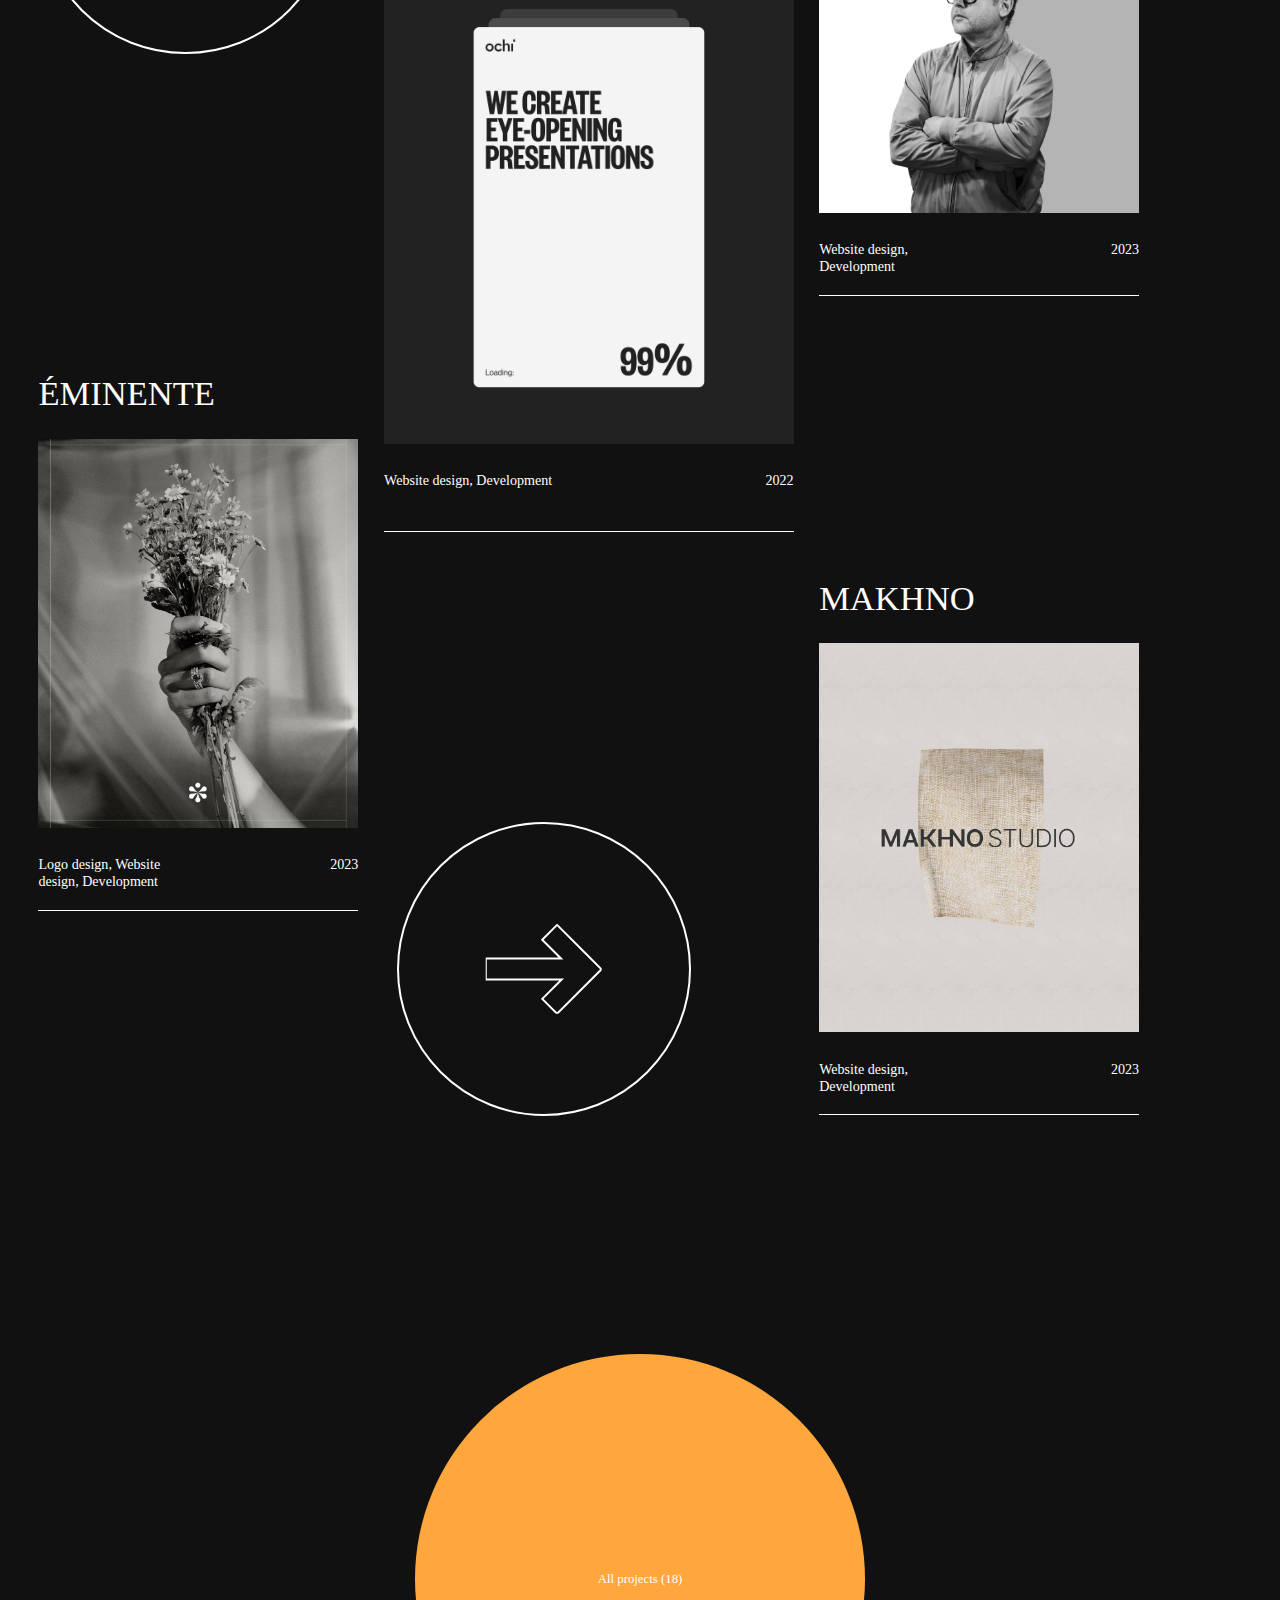
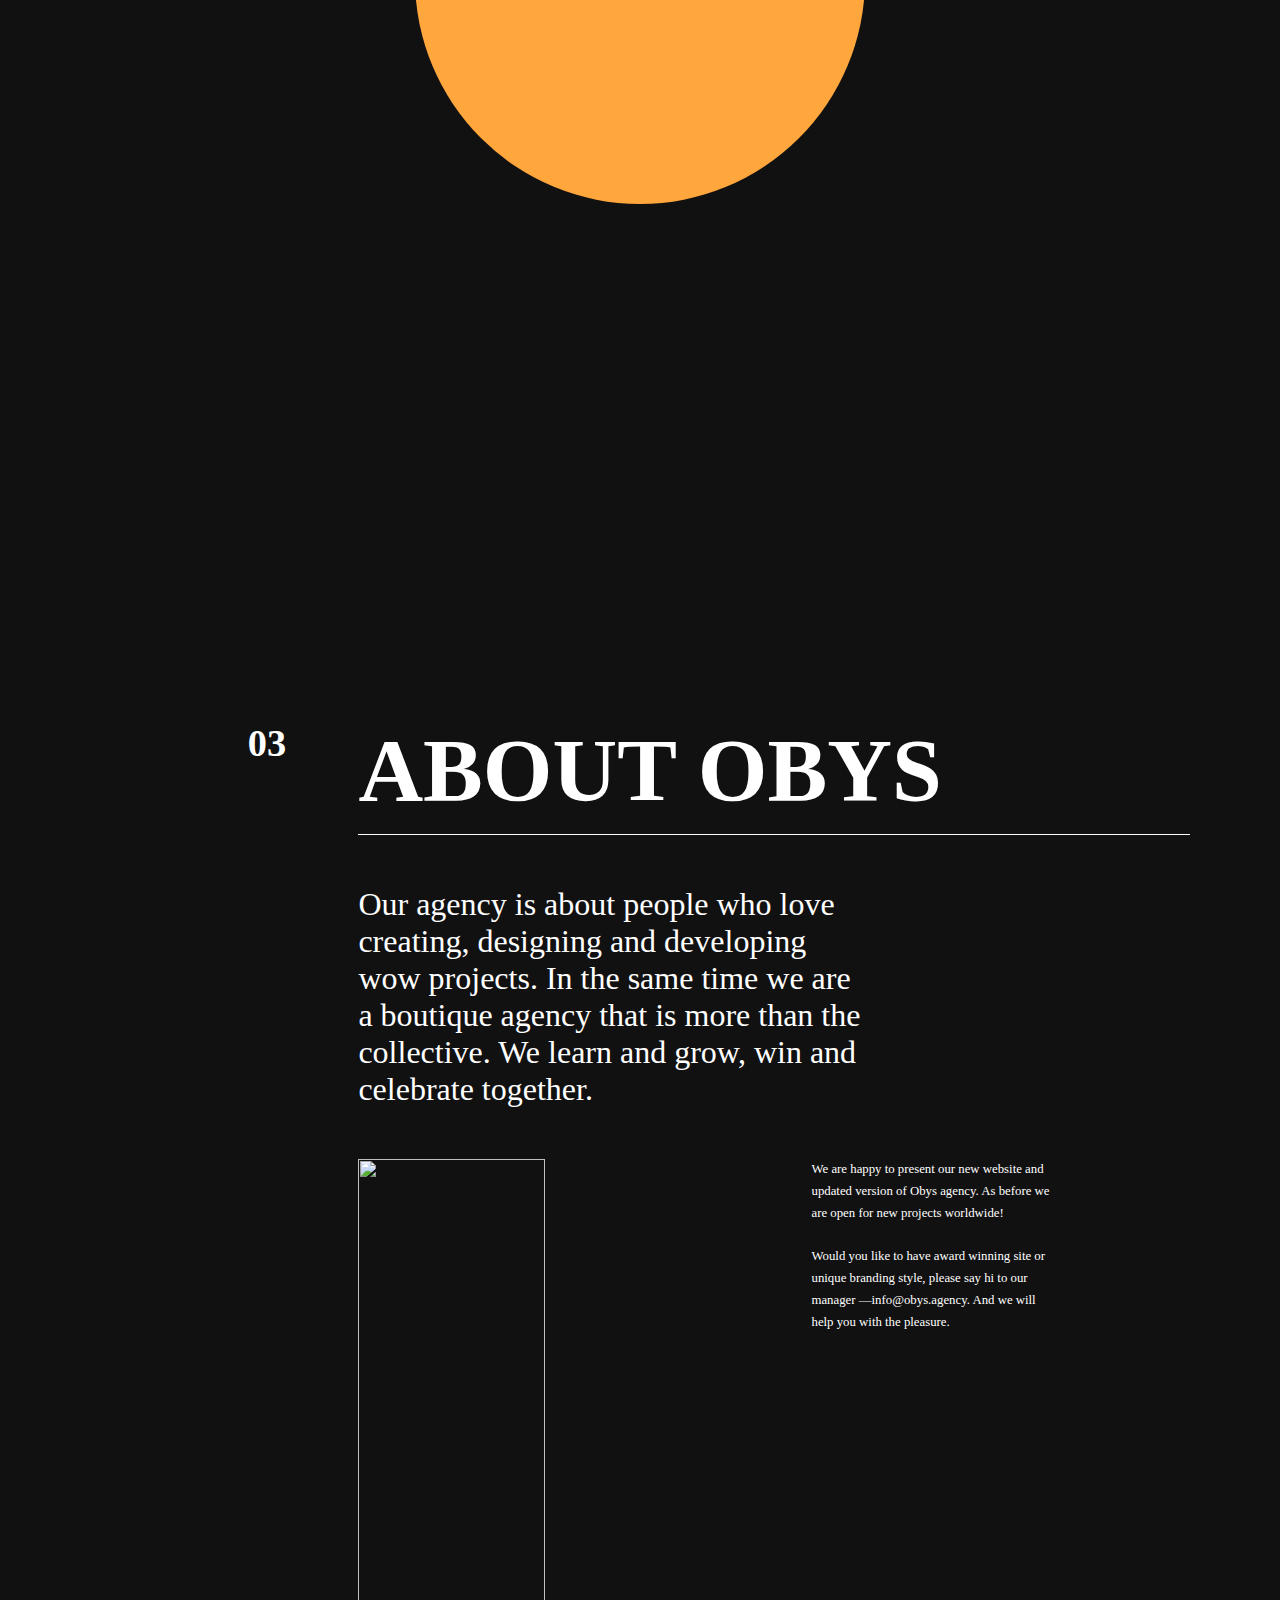
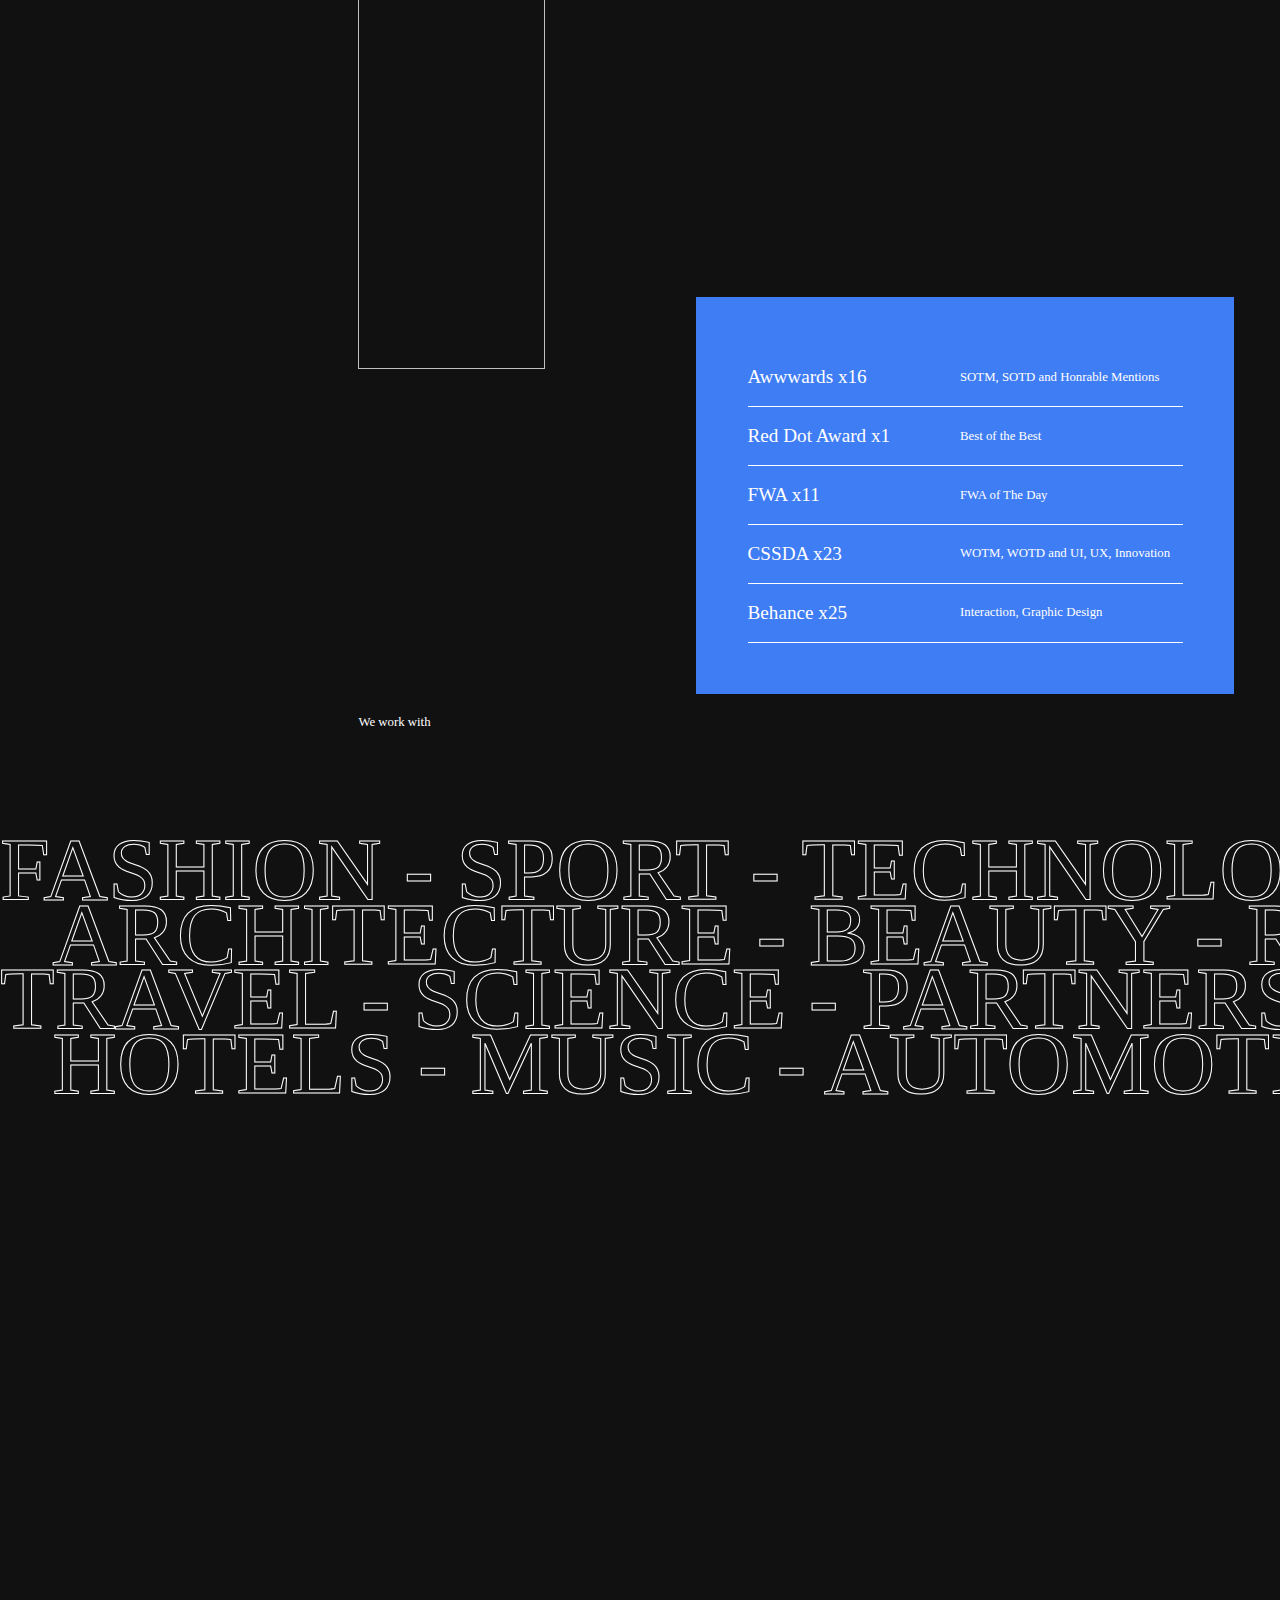
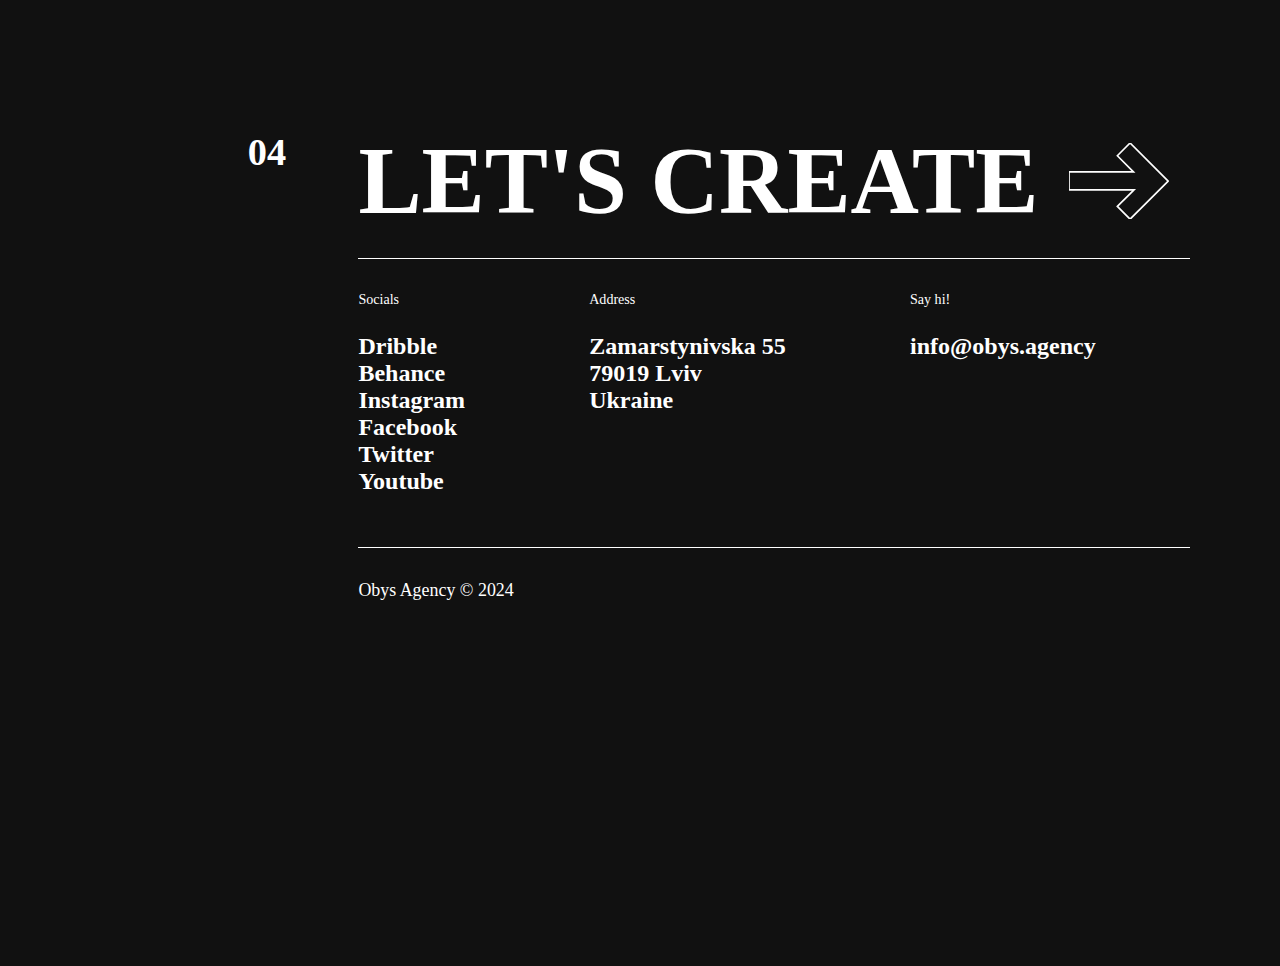
==== commit 88274ed4: "page 3 almost completed" ====
--- a/index.html
+++ b/index.html
@@ -105,35 +105,105 @@
             <h1>our project</h1>
             <div class="underline"></div>
             <div id="image-div-container">
-                <div class="image-div">
-                    <img src="./assets/Olga_Prudka_1.jpg" alt="">
-                    <img src="./assets/Olga_Prudka_2.jpg" alt="">
-                </div>
-                <div class="image-div">
-                    <img src="./assets/AIM-1.jpg" alt="">
-                    <img src="./assets/AIM-2.jpg" alt="">
-                </div>
-                <div class="page3-circle1">
+                <div class="projectBoxes" id="projectBox1">
+                    <h2>olga prudka</h2>
+                    <div class="image-div">
+                        <img src="./assets/Olga_Prudka_1.jpg" alt="">
+                        <img src="./assets/Olga_Prudka_2.jpg" alt="">
+                    </div>
+                    <div class="bottomBox">
+                        <h5>Logo design, Website design, Development</h5>
+                        <h5>2023</h5>
+                    </div>
+                    <div class="projectBoxUnderline"></div>
+                </div>
+                <div class="projectBoxes projectBoxmiddle" id="projectBox2">
+                    <h2>aim</h2>
+                    <div class="image-div">
+                        <img src="./assets/AIM-1.jpg" alt="">
+                        <img src="./assets/AIM-2.jpg" alt="">
+                    </div>
+                    <div class="bottomBox">
+                        <h5>Logo design, Website design, Development</h5>
+                        <h5>2024</h5>
+                    </div>
+                    <div class="projectBoxUnderline"></div>
+                </div>
+                <div class="page3-circle" id="page3-circle1">
                     <svg class="button__arrow" viewBox="0 0 91 118" fill="none">
                         <path d="M15.2307 57.4152L15.9378 56.708L15.2307 56.0009L14.5236 56.708L15.2307 57.4152ZM34.9813 77.1658L34.2742 77.8729L35.9813 79.58L35.9813 77.1658L34.9813 77.1658ZM0.151478 72.4944L-0.555622 71.7873L-1.26273 72.4944L-0.555622 73.2015L0.151478 72.4944ZM45.29 117.633L44.5828 118.34L45.29 119.047L45.9971 118.34L45.29 117.633ZM60.3692 102.554L61.0763 103.261L61.7839 102.553L61.0758 101.846L60.3692 102.554ZM60.3685 102.553L59.6614 101.846L58.9538 102.553L59.6619 103.261L60.3685 102.553ZM90.427 72.4944L91.1341 73.2015L91.8412 72.4944L91.1341 71.7873L90.427 72.4944ZM75.3478 57.4152L76.0549 56.7081L75.3478 56.001L74.6407 56.7081L75.3478 57.4152ZM56.3065 76.4565L55.3065 76.4565L55.3065 78.8707L57.0136 77.1636L56.3065 76.4565ZM56.3065 0.120074L57.3065 0.120074L57.3065 -0.879926L56.3065 -0.879926L56.3065 0.120074ZM34.9813 0.120076L34.9813 -0.879924L33.9813 -0.879924L33.9813 0.120076L34.9813 0.120076ZM14.5236 58.1223L34.2742 77.8729L35.6884 76.4587L15.9378 56.708L14.5236 58.1223ZM0.858585 73.2015L15.9378 58.1223L14.5236 56.708L-0.555622 71.7873L0.858585 73.2015ZM45.9971 116.926L0.858585 71.7873L-0.555622 73.2015L44.5828 118.34L45.9971 116.926ZM59.662 101.846L44.5828 116.926L45.9971 118.34L61.0763 103.261L59.662 101.846ZM59.6619 103.261L59.6625 103.261L61.0758 101.846L61.0751 101.845L59.6619 103.261ZM61.0756 103.26L91.1341 73.2015L89.7199 71.7873L59.6614 101.846L61.0756 103.26ZM91.1341 71.7873L76.0549 56.7081L74.6407 58.1223L89.7199 73.2015L91.1341 71.7873ZM74.6407 56.7081L55.5994 75.7494L57.0136 77.1636L76.0549 58.1223L74.6407 56.7081ZM57.3065 76.4565L57.3065 0.120074L55.3065 0.120074L55.3065 76.4565L57.3065 76.4565ZM56.3065 -0.879926L34.9813 -0.879924L34.9813 1.12008L56.3065 1.12007L56.3065 -0.879926ZM33.9813 0.120076L33.9813 77.1658L35.9813 77.1658L35.9813 0.120076L33.9813 0.120076Z" fill="currentColor"></path></svg>
                     <div class="circle-in">
                         <p>We are thrilled to have you on board. We hope you enjoy the projects 🧡</p>
                     </div>
                 </div>
-                <div class="page3-circle2" >
+                <div class="page3-circle" id="page3-circle2">
                     <svg class="button__arrow" viewBox="0 0 91 118" fill="none">
                         <path d="M15.2307 57.4152L15.9378 56.708L15.2307 56.0009L14.5236 56.708L15.2307 57.4152ZM34.9813 77.1658L34.2742 77.8729L35.9813 79.58L35.9813 77.1658L34.9813 77.1658ZM0.151478 72.4944L-0.555622 71.7873L-1.26273 72.4944L-0.555622 73.2015L0.151478 72.4944ZM45.29 117.633L44.5828 118.34L45.29 119.047L45.9971 118.34L45.29 117.633ZM60.3692 102.554L61.0763 103.261L61.7839 102.553L61.0758 101.846L60.3692 102.554ZM60.3685 102.553L59.6614 101.846L58.9538 102.553L59.6619 103.261L60.3685 102.553ZM90.427 72.4944L91.1341 73.2015L91.8412 72.4944L91.1341 71.7873L90.427 72.4944ZM75.3478 57.4152L76.0549 56.7081L75.3478 56.001L74.6407 56.7081L75.3478 57.4152ZM56.3065 76.4565L55.3065 76.4565L55.3065 78.8707L57.0136 77.1636L56.3065 76.4565ZM56.3065 0.120074L57.3065 0.120074L57.3065 -0.879926L56.3065 -0.879926L56.3065 0.120074ZM34.9813 0.120076L34.9813 -0.879924L33.9813 -0.879924L33.9813 0.120076L34.9813 0.120076ZM14.5236 58.1223L34.2742 77.8729L35.6884 76.4587L15.9378 56.708L14.5236 58.1223ZM0.858585 73.2015L15.9378 58.1223L14.5236 56.708L-0.555622 71.7873L0.858585 73.2015ZM45.9971 116.926L0.858585 71.7873L-0.555622 73.2015L44.5828 118.34L45.9971 116.926ZM59.662 101.846L44.5828 116.926L45.9971 118.34L61.0763 103.261L59.662 101.846ZM59.6619 103.261L59.6625 103.261L61.0758 101.846L61.0751 101.845L59.6619 103.261ZM61.0756 103.26L91.1341 73.2015L89.7199 71.7873L59.6614 101.846L61.0756 103.26ZM91.1341 71.7873L76.0549 56.7081L74.6407 58.1223L89.7199 73.2015L91.1341 71.7873ZM74.6407 56.7081L55.5994 75.7494L57.0136 77.1636L76.0549 58.1223L74.6407 56.7081ZM57.3065 76.4565L57.3065 0.120074L55.3065 0.120074L55.3065 76.4565L57.3065 76.4565ZM56.3065 -0.879926L34.9813 -0.879924L34.9813 1.12008L56.3065 1.12007L56.3065 -0.879926ZM33.9813 0.120076L33.9813 77.1658L35.9813 77.1658L35.9813 0.120076L33.9813 0.120076Z" fill="currentColor"></path></svg>
                     <div class="circle-in">
-                        <p>We are thrilled to have you on board. We hope you enjoy the projects 🧡</p>
-                    </div>
-                </div>
-                <div class="image-div">
-                    <img src="./assets/OCHI.jpg" alt="">
-                    <img src="./assets/OCHI_2-1.jpg" alt="">
-                </div>
-                <div class="image-div">
-                    <img src="./assets/Laxer_1-2.jpg" alt="">
-                    <img src="./assets/Laxer_2.jpg" alt="">
+                        <p>It will make you WOW! 😉</p>
+                    </div>
+                </div>
+                <div class="projectBoxes projectBoxmiddle" id="projectBox3">
+                    <h2>ochi</h2>
+                    <div class="image-div">
+                        <img src="./assets/OCHI.jpg" alt="">
+                        <img src="./assets/OCHI_2-1.jpg" alt="">
+                    </div>
+                    <div class="bottomBox">
+                        <h5>Website design, Development</h5>
+                        <h5>2022</h5>
+                    </div>
+                    <div class="projectBoxUnderline"></div>
+                </div>
+                <div class="projectBoxes projectBoxright" id="projectBox4">
+                    <h2>david laxer</h2>
+                    <div class="image-div">
+                        <img src="./assets/Laxer_1-2.jpg" alt="">
+                        <img src="./assets/Laxer_2.jpg" alt="">
+                    </div>
+                    <div class="bottomBox">
+                        <h5>Website design, Development</h5>
+                        <h5>2023</h5>
+                    </div>
+                    <div class="projectBoxUnderline"></div>
+                </div>
+                <div class="projectBoxes" id="projectBox5">
+                    <h2>Éminente</h2>
+                    <div class="image-div">
+                        <img src="./assets/C389minente_First.jpg" alt="">
+                        <img src="./assets/C389minente_Second.jpg" alt="">
+                    </div>
+                    <div class="bottomBox">
+                        <h5>Logo design, Website design, Development</h5>
+                        <h5>2023</h5>
+                    </div>
+                    <div class="projectBoxUnderline"></div>
+                </div>
+                <div class="page3-circle" id="page3-circle3">
+                    <svg class="button__arrow" viewBox="0 0 91 118" fill="none">
+                        <path d="M15.2307 57.4152L15.9378 56.708L15.2307 56.0009L14.5236 56.708L15.2307 57.4152ZM34.9813 77.1658L34.2742 77.8729L35.9813 79.58L35.9813 77.1658L34.9813 77.1658ZM0.151478 72.4944L-0.555622 71.7873L-1.26273 72.4944L-0.555622 73.2015L0.151478 72.4944ZM45.29 117.633L44.5828 118.34L45.29 119.047L45.9971 118.34L45.29 117.633ZM60.3692 102.554L61.0763 103.261L61.7839 102.553L61.0758 101.846L60.3692 102.554ZM60.3685 102.553L59.6614 101.846L58.9538 102.553L59.6619 103.261L60.3685 102.553ZM90.427 72.4944L91.1341 73.2015L91.8412 72.4944L91.1341 71.7873L90.427 72.4944ZM75.3478 57.4152L76.0549 56.7081L75.3478 56.001L74.6407 56.7081L75.3478 57.4152ZM56.3065 76.4565L55.3065 76.4565L55.3065 78.8707L57.0136 77.1636L56.3065 76.4565ZM56.3065 0.120074L57.3065 0.120074L57.3065 -0.879926L56.3065 -0.879926L56.3065 0.120074ZM34.9813 0.120076L34.9813 -0.879924L33.9813 -0.879924L33.9813 0.120076L34.9813 0.120076ZM14.5236 58.1223L34.2742 77.8729L35.6884 76.4587L15.9378 56.708L14.5236 58.1223ZM0.858585 73.2015L15.9378 58.1223L14.5236 56.708L-0.555622 71.7873L0.858585 73.2015ZM45.9971 116.926L0.858585 71.7873L-0.555622 73.2015L44.5828 118.34L45.9971 116.926ZM59.662 101.846L44.5828 116.926L45.9971 118.34L61.0763 103.261L59.662 101.846ZM59.6619 103.261L59.6625 103.261L61.0758 101.846L61.0751 101.845L59.6619 103.261ZM61.0756 103.26L91.1341 73.2015L89.7199 71.7873L59.6614 101.846L61.0756 103.26ZM91.1341 71.7873L76.0549 56.7081L74.6407 58.1223L89.7199 73.2015L91.1341 71.7873ZM74.6407 56.7081L55.5994 75.7494L57.0136 77.1636L76.0549 58.1223L74.6407 56.7081ZM57.3065 76.4565L57.3065 0.120074L55.3065 0.120074L55.3065 76.4565L57.3065 76.4565ZM56.3065 -0.879926L34.9813 -0.879924L34.9813 1.12008L56.3065 1.12007L56.3065 -0.879926ZM33.9813 0.120076L33.9813 77.1658L35.9813 77.1658L35.9813 0.120076L33.9813 0.120076Z" fill="currentColor"></path></svg>
+                    <div class="circle-in">
+                        <p>We like its color palette 🎨</p>
+                    </div>
+                </div> 
+                <div class="projectBoxes projectBoxright" id="projectBox6">
+                    <h2>MAKHNO</h2>
+                    <div class="image-div">
+                        <img src="./assets/Makhno_First.jpg" alt="">
+                        <img src="./assets/Makhno_Hover.jpg" alt="">
+                    </div>
+                    <div class="bottomBox">
+                        <h5>Website design, Development</h5>
+                        <h5>2023</h5>
+                    </div>
+                    <div class="projectBoxUnderline"></div>
+                </div>
+            </div>
+            <div id="project">
+                <div id="projectDetail">
+                    <h2>All projects
+                        <span>(18)</span>
+                    </h2>
                 </div>
             </div>
         </div>
--- a/style.css
+++ b/style.css
@@ -313,29 +313,72 @@
     align-items: flex-start;
     justify-content: flex-start;
     flex-wrap: wrap;
-    gap: 3vw;
-}
-
+    gap: 2vw;
+}
+.projectBoxes{
+    height: 38vw;
+    width: 25vw;
+}
+.projectBoxes h2{
+    font-size: 2.7vw;
+    text-transform: uppercase;
+    font-weight: 500;
+    padding: 2vw 0;
+}
 .image-div {
-    height: 38vw;
-    width: 27vw;
+    height: 80%;
+    width: 100%;
     /* background: lightblue; */
     position: relative;
     overflow: hidden;
 }
-.image-div:nth-child(1){
-    height: 29vw;
-    width: 22vw;
-}
-
+.projectBoxes .bottomBox {
+    height: 10%;
+    width: 100%;
+    display: flex;
+    align-items: flex-start;
+    justify-content: space-between;
+    padding: 2.2vw 0;
+}
+.projectBoxes .bottomBox h5{
+    font-size: 1.1vw;
+    font-weight: 500;
+    
+}
+.projectBoxes .bottomBox h5:nth-child(1){
+    width: 50%;
+}
+.projectBoxUnderline{
+    width: 100%;
+    height: 1px;
+    margin-top: 2vw;
+    background: #fff;
+}
+.projectBoxmiddle{
+    height: 48vw;
+    width: 32vw;
+}
+#projectBox3{
+    margin-top: 8vw;
+    margin-left: 2vw;
+}
+.projectBoxright{
+    margin-top: -2vw;
+}
+#projectBox5{
+    margin-top: -12vw;
+}
+#projectBox6{
+    margin-left: 8vw;
+    margin-top: 4vw;
+}
 .image-div img {
     width: 100%;
     height: 100%;
     object-fit: cover;
     object-position: center;
 }
-
-.page3-circle1 {
+.page3-circle {    
     height: 23vw;
     width: 23vw;
     border: 2px solid #fff;
@@ -343,28 +386,24 @@
     display: flex;
     align-items: center;
     justify-content: center;
-    margin-top: 22vh;
-    margin-left: 10vw;
-    position: relative;
-}
-
-.page3-circle1 svg{
+    position: relative;
+}
+.page3-circle svg{
     height: 40%;
 }
-.page3-circle2 {
-    height: 23vw;
-    width: 23vw;
-    border: 2px solid #fff;
-    border-radius: 50%;
-    display: flex;
-    align-items: center;
-    justify-content: center;
-    position: relative;
-}
-
-.page3-circle2 svg{
-    height: 40%;
+#page3-circle1{
+    margin-top: 50vh;
+    margin-left: 6vw;
+}
+#page3-circle2 svg{
     rotate: -45deg;
+}
+#page3-circle3 {
+    margin-top: 25vw;
+    margin-left: 1vw;
+}
+#page3-circle3 svg{
+    rotate: -90deg;
 }
 .circle-in{
     height: 100%;
@@ -387,23 +426,42 @@
     font-weight: 500;
     width:80%;
     scale: 0;
+    text-align: center;
     transition: all 0.5s ease;
     transition-delay: 0.2;
     opacity: 0;
 }
-.page3-circle1:hover .circle-in{
+.page3-circle:hover .circle-in{
     scale: 1;
 }
-.page3-circle1:hover p{
+.page3-circle:hover p{
     scale: 1;
     opacity: 1;
 }
-.page3-circle2:hover .circle-in{
-    scale: 1;
-}
-.page3-circle2:hover p{
-    scale: 1;
-    opacity: 1;
+#project{
+    width:100%;
+    height: 100vh;
+    display: grid;
+    place-items: center;
+}
+#projectDetail{
+    width: 50vh;
+    height: 50vh;
+    background: #FFA63D;
+    border-radius: 50%;
+    display: grid;
+    place-items: center;
+    transition: all 0.5s ease;
+}
+#projectDetail:hover{
+    scale:0.8;
+}
+#projectDetail h2{
+    font-size: 1vw;
+    font-weight: 500;
+}
+#projectDetail h2 span{
+    font-family: 'silk serif';
 }
 
 
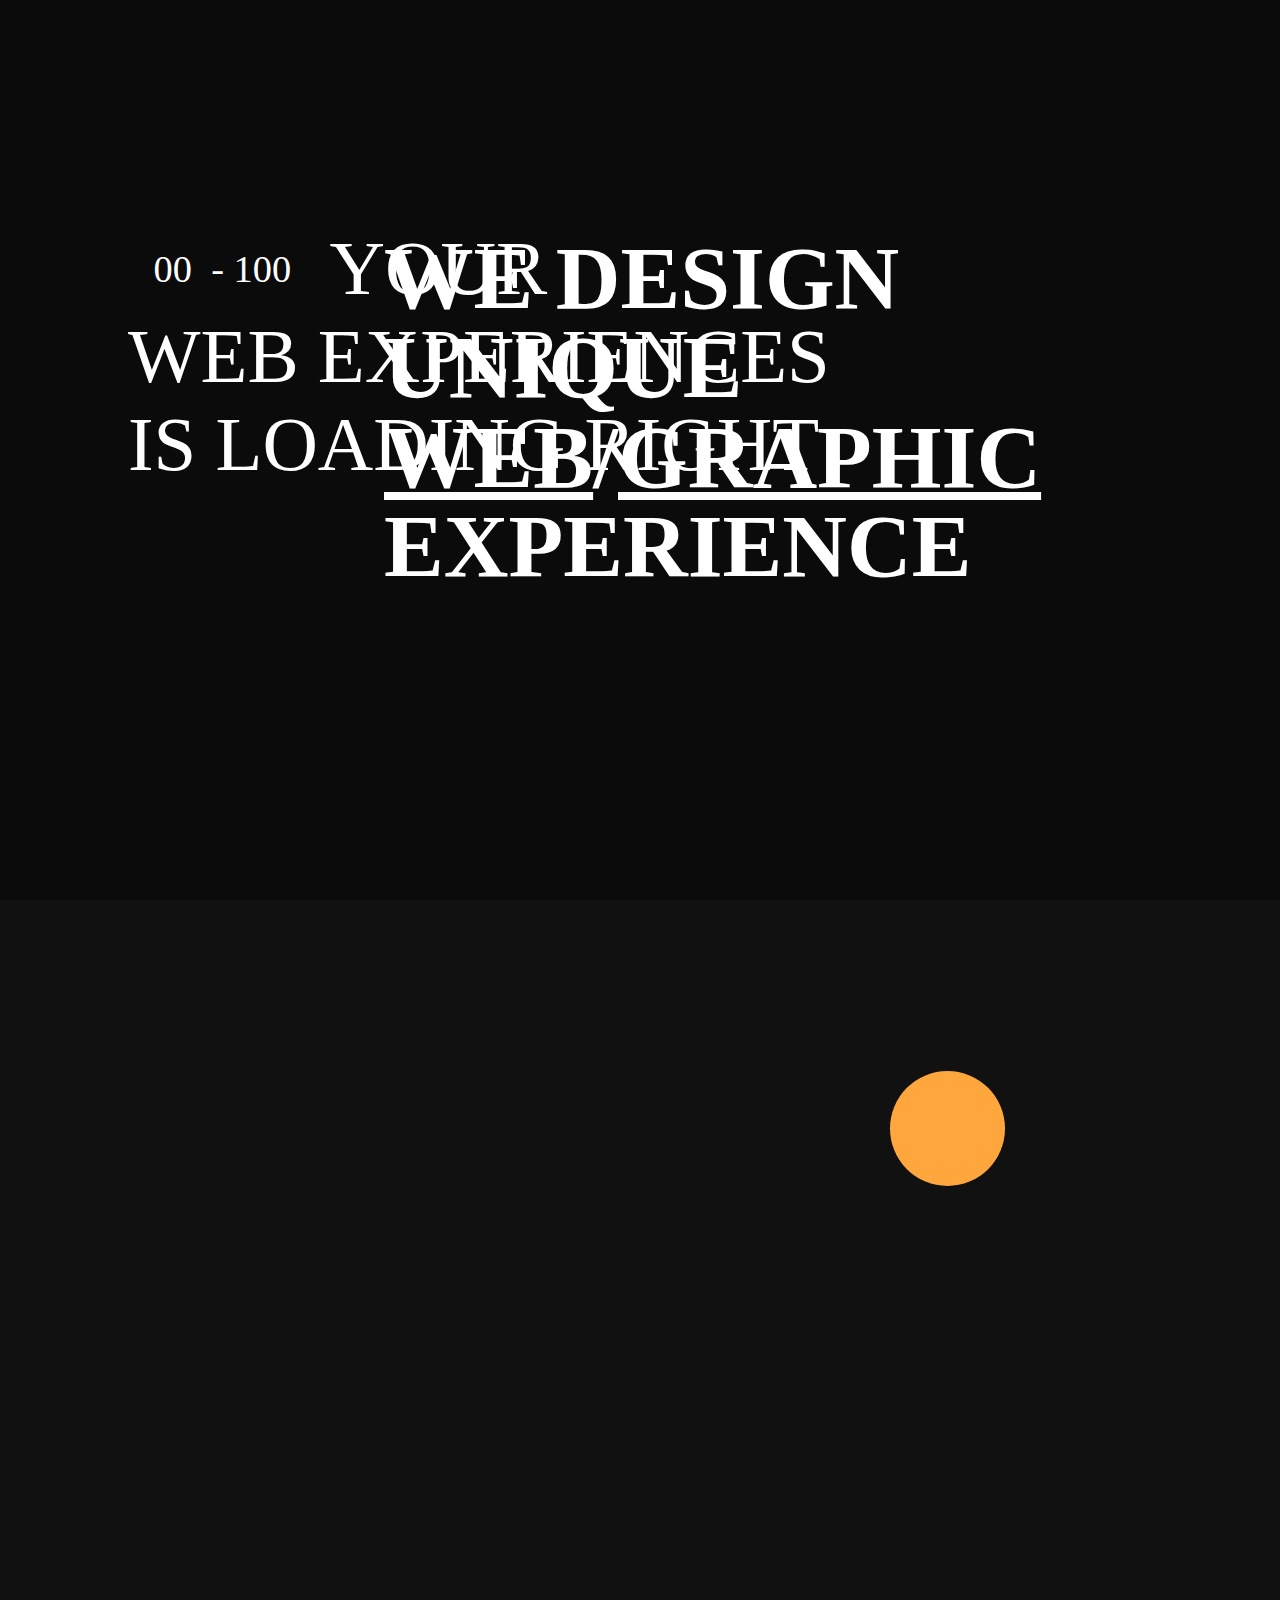
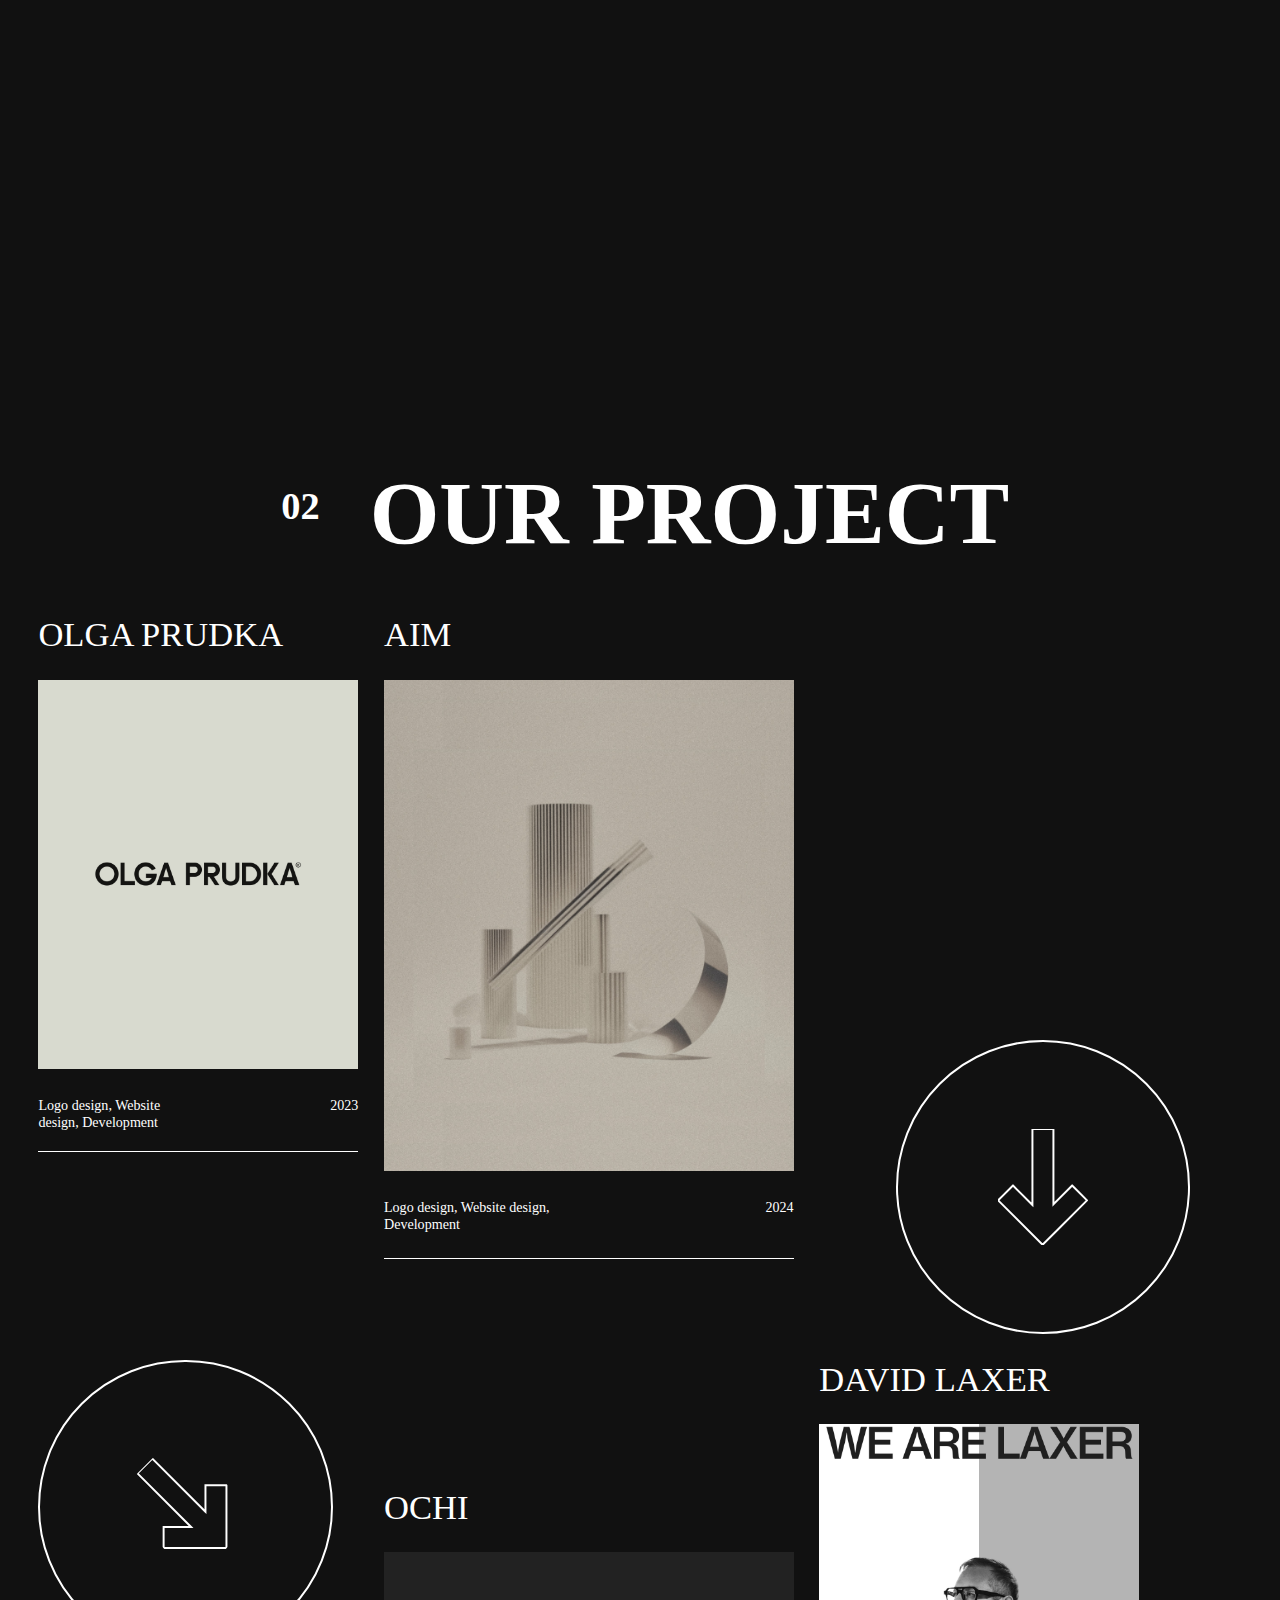
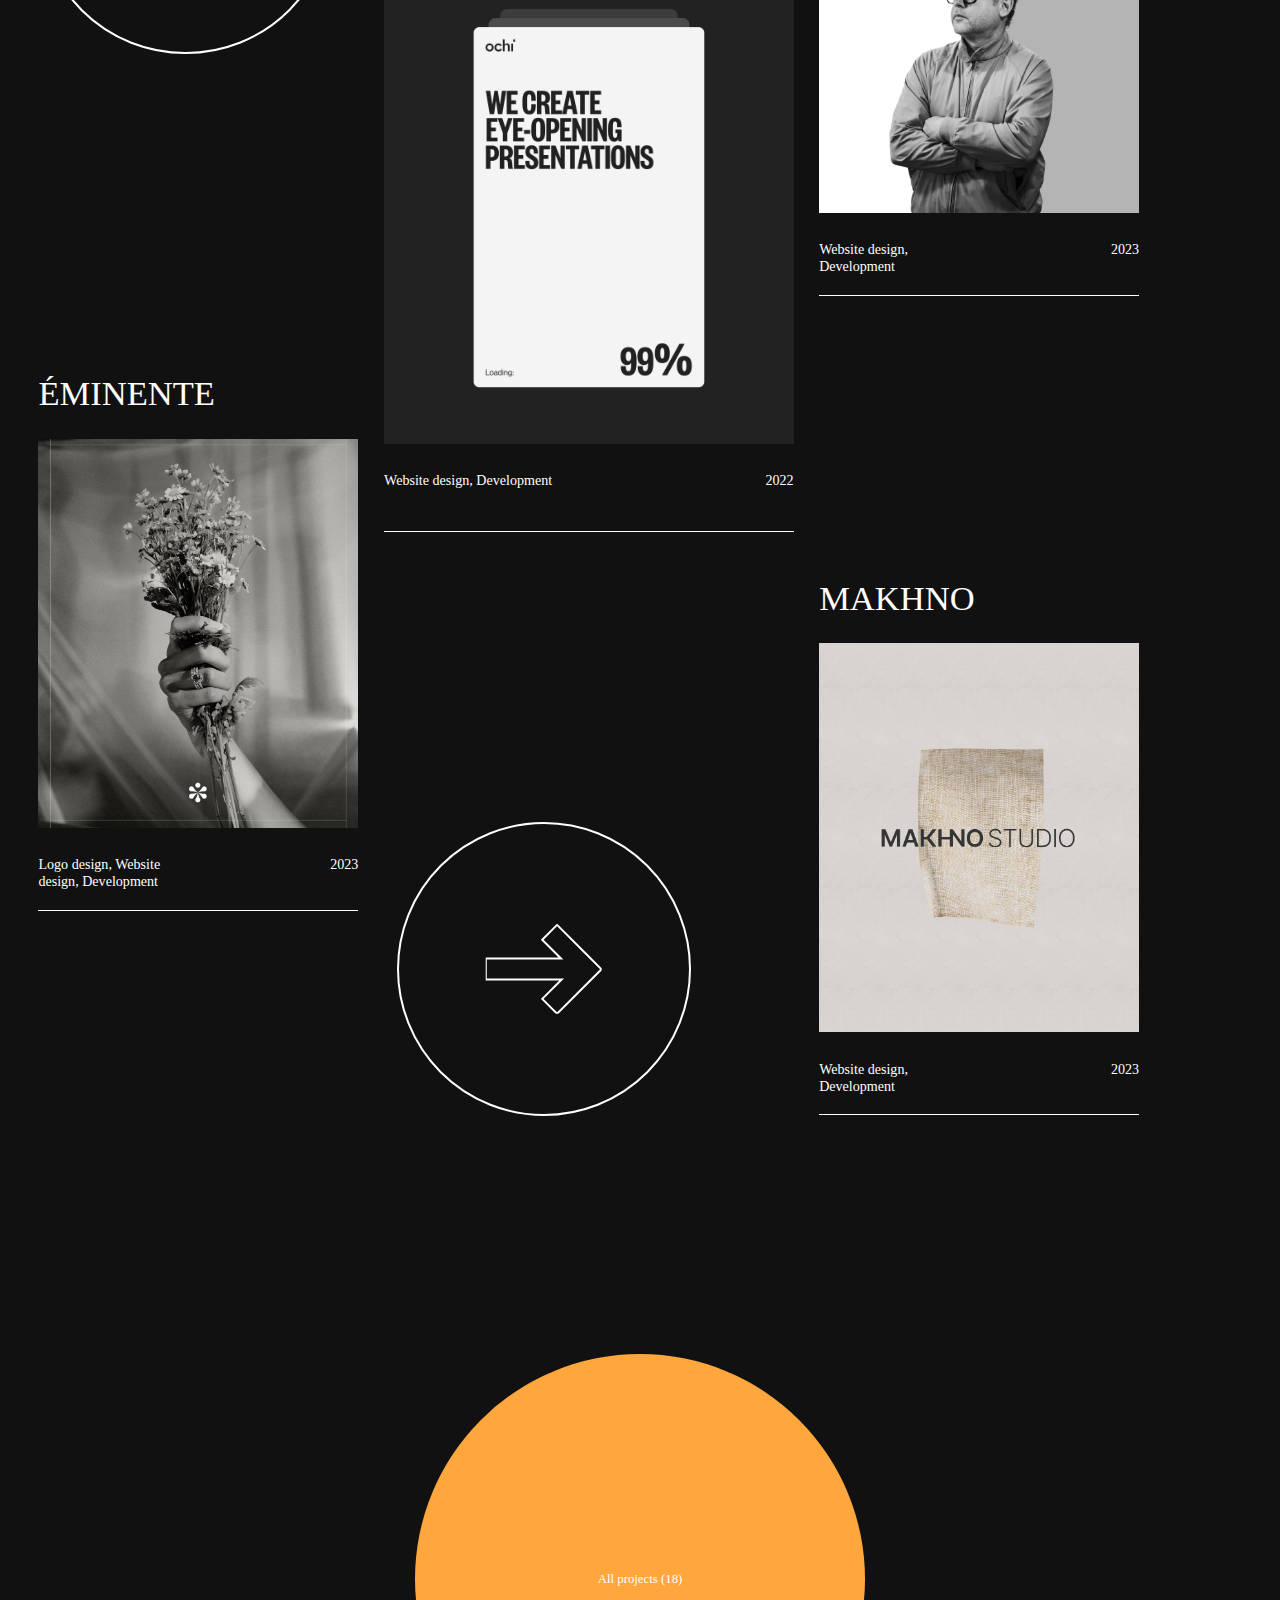
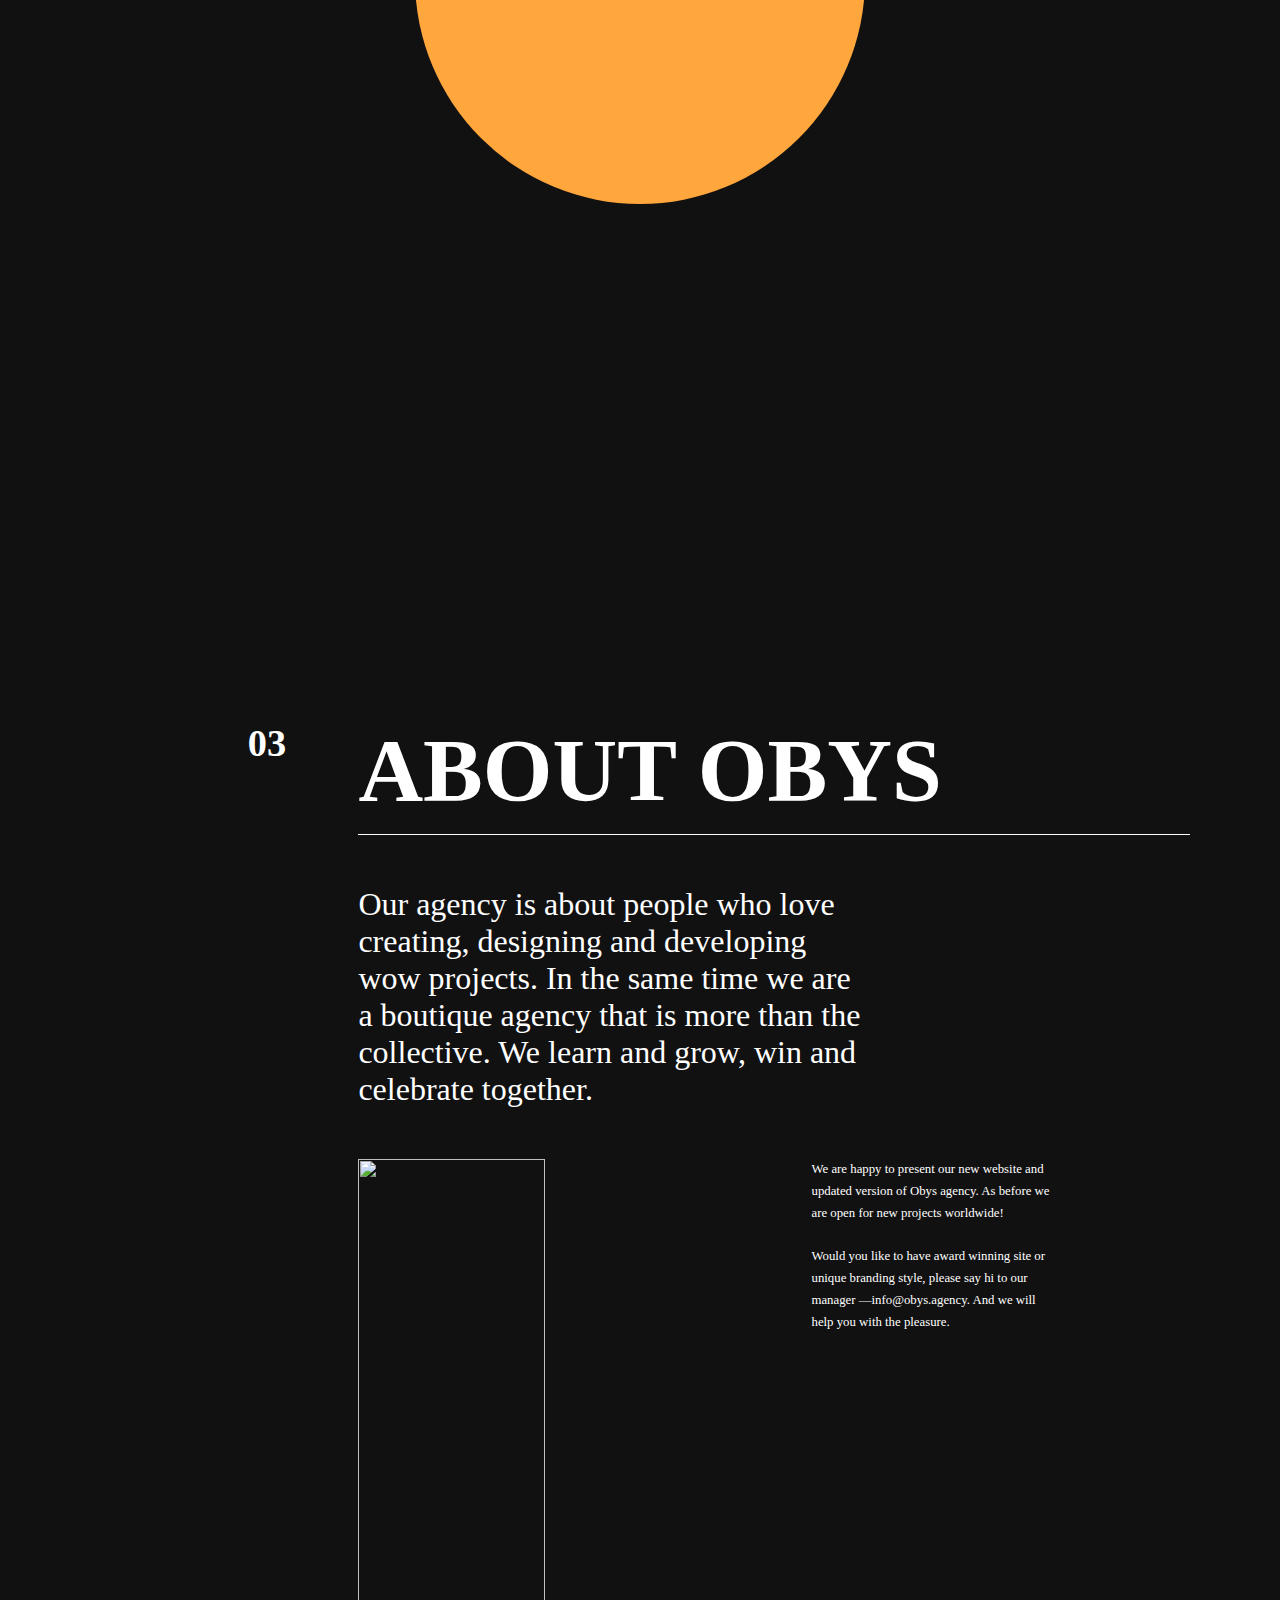
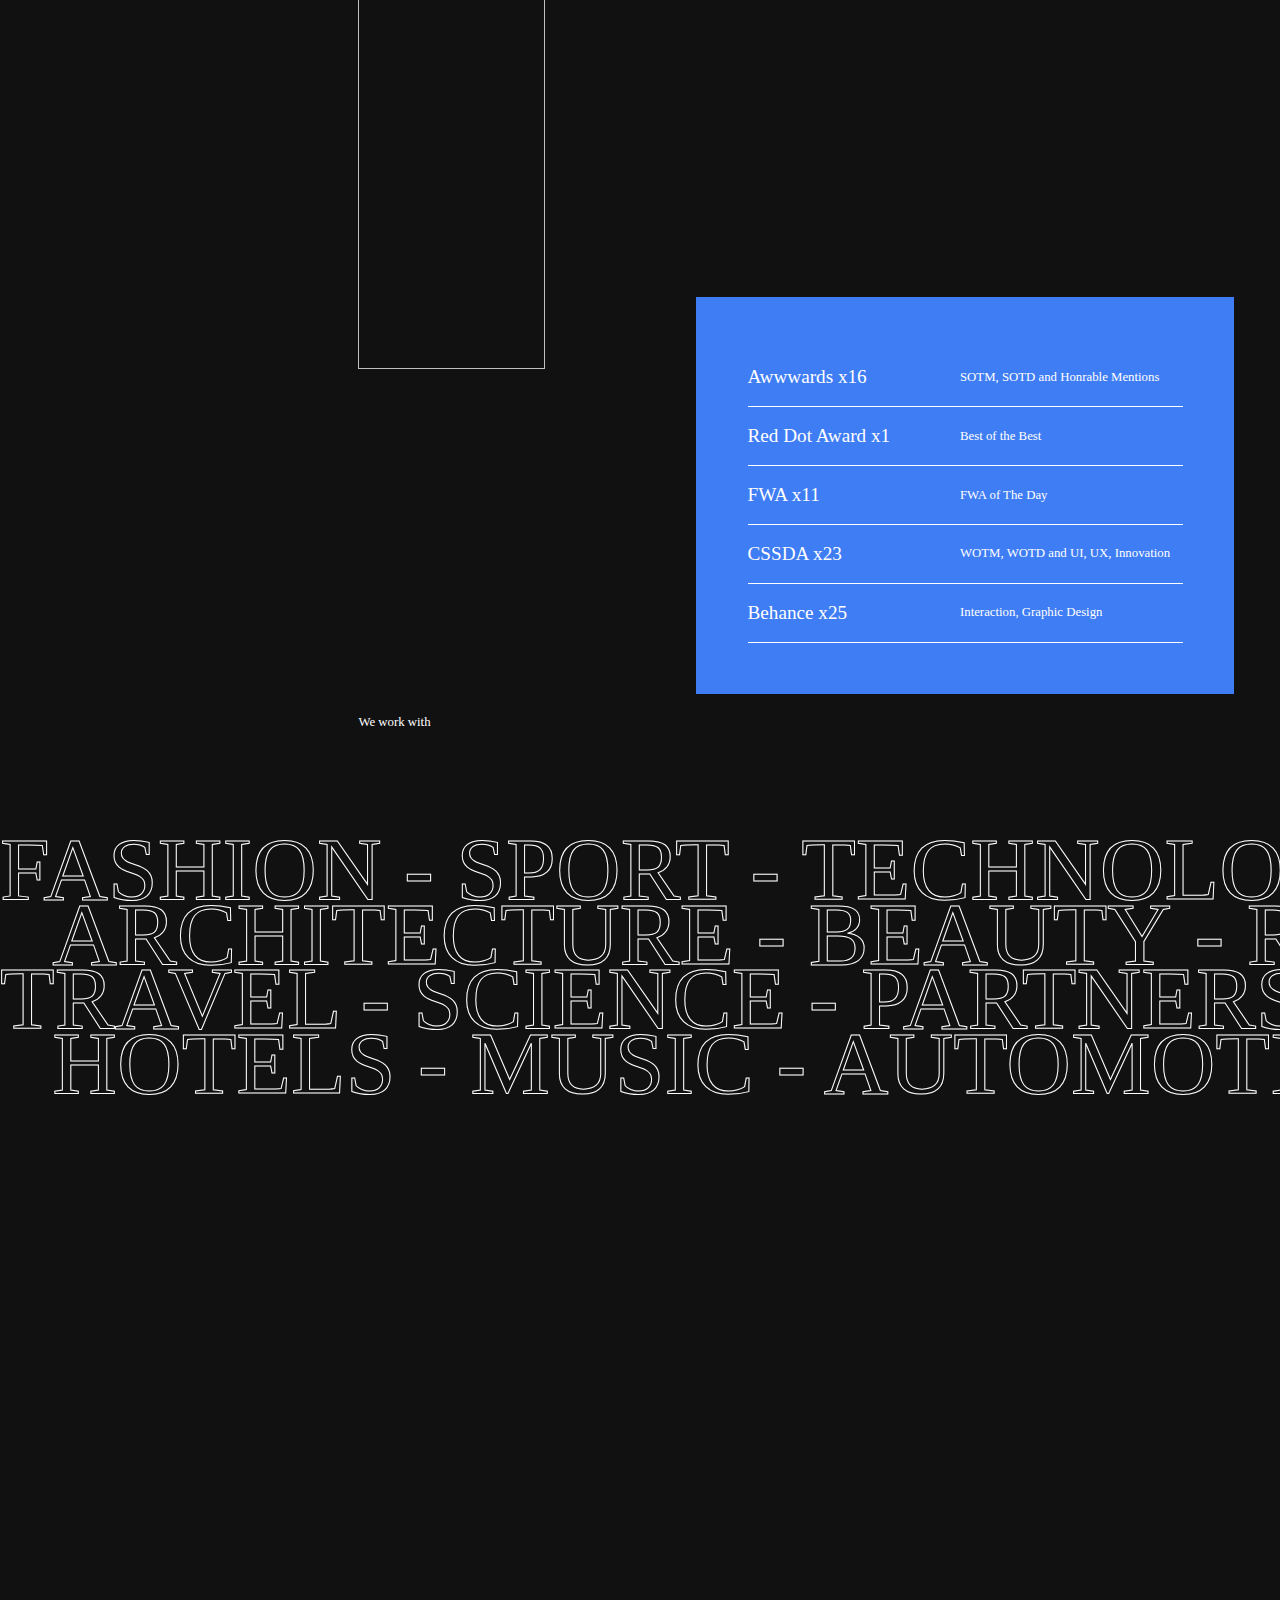
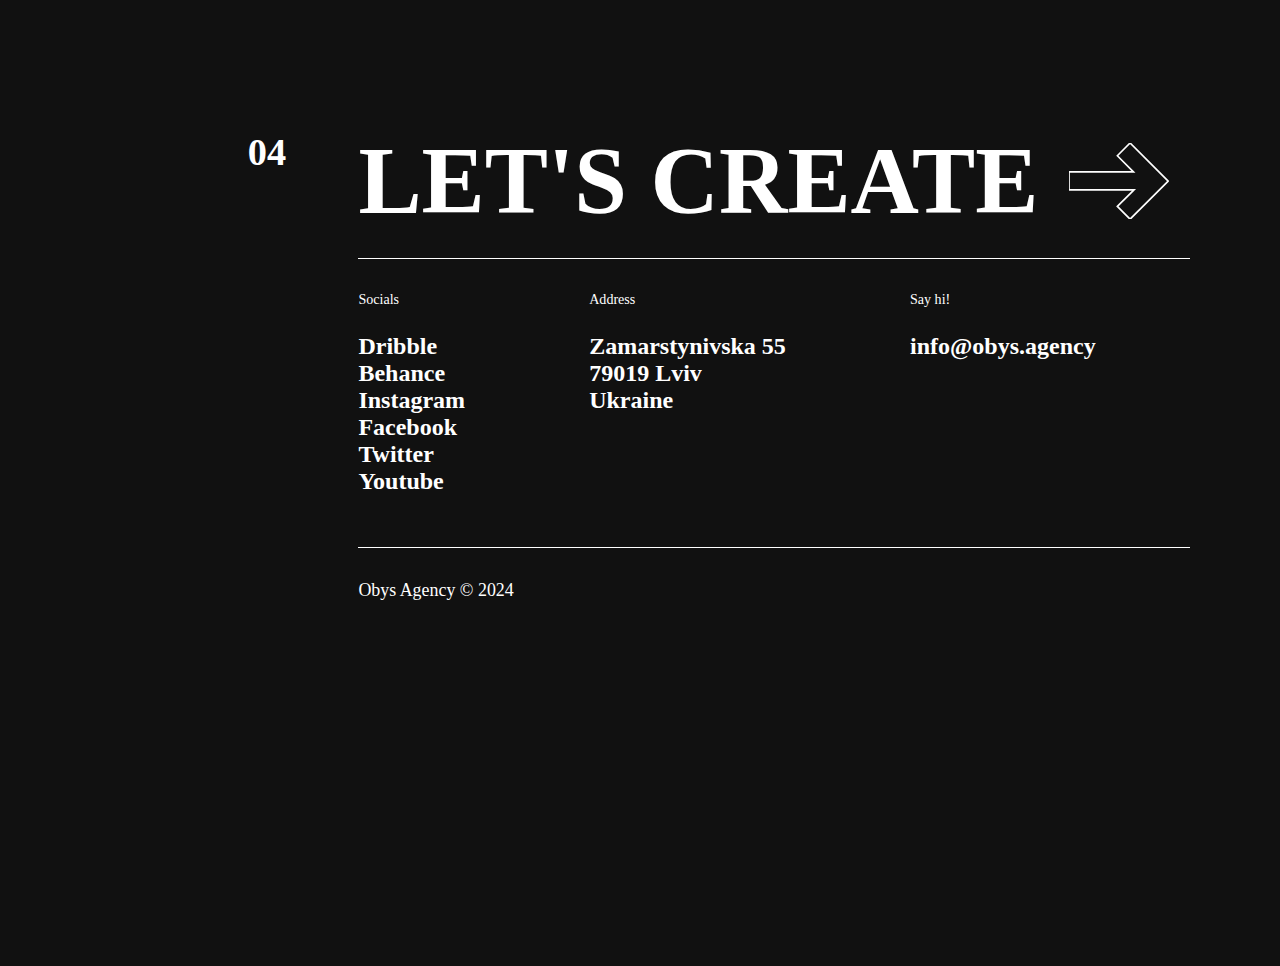
==== commit 333399a7: "loader display none removed" ====
--- a/index.html
+++ b/index.html
@@ -131,14 +131,20 @@
                 </div>
                 <div class="page3-circle" id="page3-circle1">
                     <svg class="button__arrow" viewBox="0 0 91 118" fill="none">
-                        <path d="M15.2307 57.4152L15.9378 56.708L15.2307 56.0009L14.5236 56.708L15.2307 57.4152ZM34.9813 77.1658L34.2742 77.8729L35.9813 79.58L35.9813 77.1658L34.9813 77.1658ZM0.151478 72.4944L-0.555622 71.7873L-1.26273 72.4944L-0.555622 73.2015L0.151478 72.4944ZM45.29 117.633L44.5828 118.34L45.29 119.047L45.9971 118.34L45.29 117.633ZM60.3692 102.554L61.0763 103.261L61.7839 102.553L61.0758 101.846L60.3692 102.554ZM60.3685 102.553L59.6614 101.846L58.9538 102.553L59.6619 103.261L60.3685 102.553ZM90.427 72.4944L91.1341 73.2015L91.8412 72.4944L91.1341 71.7873L90.427 72.4944ZM75.3478 57.4152L76.0549 56.7081L75.3478 56.001L74.6407 56.7081L75.3478 57.4152ZM56.3065 76.4565L55.3065 76.4565L55.3065 78.8707L57.0136 77.1636L56.3065 76.4565ZM56.3065 0.120074L57.3065 0.120074L57.3065 -0.879926L56.3065 -0.879926L56.3065 0.120074ZM34.9813 0.120076L34.9813 -0.879924L33.9813 -0.879924L33.9813 0.120076L34.9813 0.120076ZM14.5236 58.1223L34.2742 77.8729L35.6884 76.4587L15.9378 56.708L14.5236 58.1223ZM0.858585 73.2015L15.9378 58.1223L14.5236 56.708L-0.555622 71.7873L0.858585 73.2015ZM45.9971 116.926L0.858585 71.7873L-0.555622 73.2015L44.5828 118.34L45.9971 116.926ZM59.662 101.846L44.5828 116.926L45.9971 118.34L61.0763 103.261L59.662 101.846ZM59.6619 103.261L59.6625 103.261L61.0758 101.846L61.0751 101.845L59.6619 103.261ZM61.0756 103.26L91.1341 73.2015L89.7199 71.7873L59.6614 101.846L61.0756 103.26ZM91.1341 71.7873L76.0549 56.7081L74.6407 58.1223L89.7199 73.2015L91.1341 71.7873ZM74.6407 56.7081L55.5994 75.7494L57.0136 77.1636L76.0549 58.1223L74.6407 56.7081ZM57.3065 76.4565L57.3065 0.120074L55.3065 0.120074L55.3065 76.4565L57.3065 76.4565ZM56.3065 -0.879926L34.9813 -0.879924L34.9813 1.12008L56.3065 1.12007L56.3065 -0.879926ZM33.9813 0.120076L33.9813 77.1658L35.9813 77.1658L35.9813 0.120076L33.9813 0.120076Z" fill="currentColor"></path></svg>
+                        <path
+                            d="M15.2307 57.4152L15.9378 56.708L15.2307 56.0009L14.5236 56.708L15.2307 57.4152ZM34.9813 77.1658L34.2742 77.8729L35.9813 79.58L35.9813 77.1658L34.9813 77.1658ZM0.151478 72.4944L-0.555622 71.7873L-1.26273 72.4944L-0.555622 73.2015L0.151478 72.4944ZM45.29 117.633L44.5828 118.34L45.29 119.047L45.9971 118.34L45.29 117.633ZM60.3692 102.554L61.0763 103.261L61.7839 102.553L61.0758 101.846L60.3692 102.554ZM60.3685 102.553L59.6614 101.846L58.9538 102.553L59.6619 103.261L60.3685 102.553ZM90.427 72.4944L91.1341 73.2015L91.8412 72.4944L91.1341 71.7873L90.427 72.4944ZM75.3478 57.4152L76.0549 56.7081L75.3478 56.001L74.6407 56.7081L75.3478 57.4152ZM56.3065 76.4565L55.3065 76.4565L55.3065 78.8707L57.0136 77.1636L56.3065 76.4565ZM56.3065 0.120074L57.3065 0.120074L57.3065 -0.879926L56.3065 -0.879926L56.3065 0.120074ZM34.9813 0.120076L34.9813 -0.879924L33.9813 -0.879924L33.9813 0.120076L34.9813 0.120076ZM14.5236 58.1223L34.2742 77.8729L35.6884 76.4587L15.9378 56.708L14.5236 58.1223ZM0.858585 73.2015L15.9378 58.1223L14.5236 56.708L-0.555622 71.7873L0.858585 73.2015ZM45.9971 116.926L0.858585 71.7873L-0.555622 73.2015L44.5828 118.34L45.9971 116.926ZM59.662 101.846L44.5828 116.926L45.9971 118.34L61.0763 103.261L59.662 101.846ZM59.6619 103.261L59.6625 103.261L61.0758 101.846L61.0751 101.845L59.6619 103.261ZM61.0756 103.26L91.1341 73.2015L89.7199 71.7873L59.6614 101.846L61.0756 103.26ZM91.1341 71.7873L76.0549 56.7081L74.6407 58.1223L89.7199 73.2015L91.1341 71.7873ZM74.6407 56.7081L55.5994 75.7494L57.0136 77.1636L76.0549 58.1223L74.6407 56.7081ZM57.3065 76.4565L57.3065 0.120074L55.3065 0.120074L55.3065 76.4565L57.3065 76.4565ZM56.3065 -0.879926L34.9813 -0.879924L34.9813 1.12008L56.3065 1.12007L56.3065 -0.879926ZM33.9813 0.120076L33.9813 77.1658L35.9813 77.1658L35.9813 0.120076L33.9813 0.120076Z"
+                            fill="currentColor"></path>
+                    </svg>
                     <div class="circle-in">
                         <p>We are thrilled to have you on board. We hope you enjoy the projects 🧡</p>
                     </div>
                 </div>
                 <div class="page3-circle" id="page3-circle2">
                     <svg class="button__arrow" viewBox="0 0 91 118" fill="none">
-                        <path d="M15.2307 57.4152L15.9378 56.708L15.2307 56.0009L14.5236 56.708L15.2307 57.4152ZM34.9813 77.1658L34.2742 77.8729L35.9813 79.58L35.9813 77.1658L34.9813 77.1658ZM0.151478 72.4944L-0.555622 71.7873L-1.26273 72.4944L-0.555622 73.2015L0.151478 72.4944ZM45.29 117.633L44.5828 118.34L45.29 119.047L45.9971 118.34L45.29 117.633ZM60.3692 102.554L61.0763 103.261L61.7839 102.553L61.0758 101.846L60.3692 102.554ZM60.3685 102.553L59.6614 101.846L58.9538 102.553L59.6619 103.261L60.3685 102.553ZM90.427 72.4944L91.1341 73.2015L91.8412 72.4944L91.1341 71.7873L90.427 72.4944ZM75.3478 57.4152L76.0549 56.7081L75.3478 56.001L74.6407 56.7081L75.3478 57.4152ZM56.3065 76.4565L55.3065 76.4565L55.3065 78.8707L57.0136 77.1636L56.3065 76.4565ZM56.3065 0.120074L57.3065 0.120074L57.3065 -0.879926L56.3065 -0.879926L56.3065 0.120074ZM34.9813 0.120076L34.9813 -0.879924L33.9813 -0.879924L33.9813 0.120076L34.9813 0.120076ZM14.5236 58.1223L34.2742 77.8729L35.6884 76.4587L15.9378 56.708L14.5236 58.1223ZM0.858585 73.2015L15.9378 58.1223L14.5236 56.708L-0.555622 71.7873L0.858585 73.2015ZM45.9971 116.926L0.858585 71.7873L-0.555622 73.2015L44.5828 118.34L45.9971 116.926ZM59.662 101.846L44.5828 116.926L45.9971 118.34L61.0763 103.261L59.662 101.846ZM59.6619 103.261L59.6625 103.261L61.0758 101.846L61.0751 101.845L59.6619 103.261ZM61.0756 103.26L91.1341 73.2015L89.7199 71.7873L59.6614 101.846L61.0756 103.26ZM91.1341 71.7873L76.0549 56.7081L74.6407 58.1223L89.7199 73.2015L91.1341 71.7873ZM74.6407 56.7081L55.5994 75.7494L57.0136 77.1636L76.0549 58.1223L74.6407 56.7081ZM57.3065 76.4565L57.3065 0.120074L55.3065 0.120074L55.3065 76.4565L57.3065 76.4565ZM56.3065 -0.879926L34.9813 -0.879924L34.9813 1.12008L56.3065 1.12007L56.3065 -0.879926ZM33.9813 0.120076L33.9813 77.1658L35.9813 77.1658L35.9813 0.120076L33.9813 0.120076Z" fill="currentColor"></path></svg>
+                        <path
+                            d="M15.2307 57.4152L15.9378 56.708L15.2307 56.0009L14.5236 56.708L15.2307 57.4152ZM34.9813 77.1658L34.2742 77.8729L35.9813 79.58L35.9813 77.1658L34.9813 77.1658ZM0.151478 72.4944L-0.555622 71.7873L-1.26273 72.4944L-0.555622 73.2015L0.151478 72.4944ZM45.29 117.633L44.5828 118.34L45.29 119.047L45.9971 118.34L45.29 117.633ZM60.3692 102.554L61.0763 103.261L61.7839 102.553L61.0758 101.846L60.3692 102.554ZM60.3685 102.553L59.6614 101.846L58.9538 102.553L59.6619 103.261L60.3685 102.553ZM90.427 72.4944L91.1341 73.2015L91.8412 72.4944L91.1341 71.7873L90.427 72.4944ZM75.3478 57.4152L76.0549 56.7081L75.3478 56.001L74.6407 56.7081L75.3478 57.4152ZM56.3065 76.4565L55.3065 76.4565L55.3065 78.8707L57.0136 77.1636L56.3065 76.4565ZM56.3065 0.120074L57.3065 0.120074L57.3065 -0.879926L56.3065 -0.879926L56.3065 0.120074ZM34.9813 0.120076L34.9813 -0.879924L33.9813 -0.879924L33.9813 0.120076L34.9813 0.120076ZM14.5236 58.1223L34.2742 77.8729L35.6884 76.4587L15.9378 56.708L14.5236 58.1223ZM0.858585 73.2015L15.9378 58.1223L14.5236 56.708L-0.555622 71.7873L0.858585 73.2015ZM45.9971 116.926L0.858585 71.7873L-0.555622 73.2015L44.5828 118.34L45.9971 116.926ZM59.662 101.846L44.5828 116.926L45.9971 118.34L61.0763 103.261L59.662 101.846ZM59.6619 103.261L59.6625 103.261L61.0758 101.846L61.0751 101.845L59.6619 103.261ZM61.0756 103.26L91.1341 73.2015L89.7199 71.7873L59.6614 101.846L61.0756 103.26ZM91.1341 71.7873L76.0549 56.7081L74.6407 58.1223L89.7199 73.2015L91.1341 71.7873ZM74.6407 56.7081L55.5994 75.7494L57.0136 77.1636L76.0549 58.1223L74.6407 56.7081ZM57.3065 76.4565L57.3065 0.120074L55.3065 0.120074L55.3065 76.4565L57.3065 76.4565ZM56.3065 -0.879926L34.9813 -0.879924L34.9813 1.12008L56.3065 1.12007L56.3065 -0.879926ZM33.9813 0.120076L33.9813 77.1658L35.9813 77.1658L35.9813 0.120076L33.9813 0.120076Z"
+                            fill="currentColor"></path>
+                    </svg>
                     <div class="circle-in">
                         <p>It will make you WOW! 😉</p>
                     </div>
@@ -181,11 +187,14 @@
                 </div>
                 <div class="page3-circle" id="page3-circle3">
                     <svg class="button__arrow" viewBox="0 0 91 118" fill="none">
-                        <path d="M15.2307 57.4152L15.9378 56.708L15.2307 56.0009L14.5236 56.708L15.2307 57.4152ZM34.9813 77.1658L34.2742 77.8729L35.9813 79.58L35.9813 77.1658L34.9813 77.1658ZM0.151478 72.4944L-0.555622 71.7873L-1.26273 72.4944L-0.555622 73.2015L0.151478 72.4944ZM45.29 117.633L44.5828 118.34L45.29 119.047L45.9971 118.34L45.29 117.633ZM60.3692 102.554L61.0763 103.261L61.7839 102.553L61.0758 101.846L60.3692 102.554ZM60.3685 102.553L59.6614 101.846L58.9538 102.553L59.6619 103.261L60.3685 102.553ZM90.427 72.4944L91.1341 73.2015L91.8412 72.4944L91.1341 71.7873L90.427 72.4944ZM75.3478 57.4152L76.0549 56.7081L75.3478 56.001L74.6407 56.7081L75.3478 57.4152ZM56.3065 76.4565L55.3065 76.4565L55.3065 78.8707L57.0136 77.1636L56.3065 76.4565ZM56.3065 0.120074L57.3065 0.120074L57.3065 -0.879926L56.3065 -0.879926L56.3065 0.120074ZM34.9813 0.120076L34.9813 -0.879924L33.9813 -0.879924L33.9813 0.120076L34.9813 0.120076ZM14.5236 58.1223L34.2742 77.8729L35.6884 76.4587L15.9378 56.708L14.5236 58.1223ZM0.858585 73.2015L15.9378 58.1223L14.5236 56.708L-0.555622 71.7873L0.858585 73.2015ZM45.9971 116.926L0.858585 71.7873L-0.555622 73.2015L44.5828 118.34L45.9971 116.926ZM59.662 101.846L44.5828 116.926L45.9971 118.34L61.0763 103.261L59.662 101.846ZM59.6619 103.261L59.6625 103.261L61.0758 101.846L61.0751 101.845L59.6619 103.261ZM61.0756 103.26L91.1341 73.2015L89.7199 71.7873L59.6614 101.846L61.0756 103.26ZM91.1341 71.7873L76.0549 56.7081L74.6407 58.1223L89.7199 73.2015L91.1341 71.7873ZM74.6407 56.7081L55.5994 75.7494L57.0136 77.1636L76.0549 58.1223L74.6407 56.7081ZM57.3065 76.4565L57.3065 0.120074L55.3065 0.120074L55.3065 76.4565L57.3065 76.4565ZM56.3065 -0.879926L34.9813 -0.879924L34.9813 1.12008L56.3065 1.12007L56.3065 -0.879926ZM33.9813 0.120076L33.9813 77.1658L35.9813 77.1658L35.9813 0.120076L33.9813 0.120076Z" fill="currentColor"></path></svg>
+                        <path
+                            d="M15.2307 57.4152L15.9378 56.708L15.2307 56.0009L14.5236 56.708L15.2307 57.4152ZM34.9813 77.1658L34.2742 77.8729L35.9813 79.58L35.9813 77.1658L34.9813 77.1658ZM0.151478 72.4944L-0.555622 71.7873L-1.26273 72.4944L-0.555622 73.2015L0.151478 72.4944ZM45.29 117.633L44.5828 118.34L45.29 119.047L45.9971 118.34L45.29 117.633ZM60.3692 102.554L61.0763 103.261L61.7839 102.553L61.0758 101.846L60.3692 102.554ZM60.3685 102.553L59.6614 101.846L58.9538 102.553L59.6619 103.261L60.3685 102.553ZM90.427 72.4944L91.1341 73.2015L91.8412 72.4944L91.1341 71.7873L90.427 72.4944ZM75.3478 57.4152L76.0549 56.7081L75.3478 56.001L74.6407 56.7081L75.3478 57.4152ZM56.3065 76.4565L55.3065 76.4565L55.3065 78.8707L57.0136 77.1636L56.3065 76.4565ZM56.3065 0.120074L57.3065 0.120074L57.3065 -0.879926L56.3065 -0.879926L56.3065 0.120074ZM34.9813 0.120076L34.9813 -0.879924L33.9813 -0.879924L33.9813 0.120076L34.9813 0.120076ZM14.5236 58.1223L34.2742 77.8729L35.6884 76.4587L15.9378 56.708L14.5236 58.1223ZM0.858585 73.2015L15.9378 58.1223L14.5236 56.708L-0.555622 71.7873L0.858585 73.2015ZM45.9971 116.926L0.858585 71.7873L-0.555622 73.2015L44.5828 118.34L45.9971 116.926ZM59.662 101.846L44.5828 116.926L45.9971 118.34L61.0763 103.261L59.662 101.846ZM59.6619 103.261L59.6625 103.261L61.0758 101.846L61.0751 101.845L59.6619 103.261ZM61.0756 103.26L91.1341 73.2015L89.7199 71.7873L59.6614 101.846L61.0756 103.26ZM91.1341 71.7873L76.0549 56.7081L74.6407 58.1223L89.7199 73.2015L91.1341 71.7873ZM74.6407 56.7081L55.5994 75.7494L57.0136 77.1636L76.0549 58.1223L74.6407 56.7081ZM57.3065 76.4565L57.3065 0.120074L55.3065 0.120074L55.3065 76.4565L57.3065 76.4565ZM56.3065 -0.879926L34.9813 -0.879924L34.9813 1.12008L56.3065 1.12007L56.3065 -0.879926ZM33.9813 0.120076L33.9813 77.1658L35.9813 77.1658L35.9813 0.120076L33.9813 0.120076Z"
+                            fill="currentColor"></path>
+                    </svg>
                     <div class="circle-in">
                         <p>We like its color palette 🎨</p>
                     </div>
-                </div> 
+                </div>
                 <div class="projectBoxes projectBoxright" id="projectBox6">
                     <h2>MAKHNO</h2>
                     <div class="image-div">
@@ -310,7 +319,7 @@
         </div>
         <footer data-scroll data-scroll-speed="-1">
             <div id="footer-content">
-                <h1>Let's Create
+                <h1><section>Let's Create</section>
                     <svg class="entry-title__arrow" viewBox="0 0 118 91" fill="none" xmlns="http://www.w3.org/2000/svg">
                         <path
                             d="M57.295 75.1963L56.5879 74.4892L55.8808 75.1963L56.5879 75.9034L57.295 75.1963ZM77.0457 55.4457L77.7528 56.1528L79.4599 54.4457L77.0457 54.4457L77.0457 55.4457ZM72.3742 90.2755L71.6671 90.9826L72.3742 91.6897L73.0813 90.9826L72.3742 90.2755ZM117.513 45.1371L118.22 45.8442L118.927 45.1371L118.22 44.4299L117.513 45.1371ZM102.433 30.0578L103.141 29.3507L102.433 28.6431L101.726 29.3512L102.433 30.0578ZM102.433 30.0585L101.726 30.7656L102.433 31.4732L103.14 30.7651L102.433 30.0585ZM72.3743 9.86531e-07L73.0814 -0.707106L72.3743 -1.41421L71.6672 -0.707106L72.3743 9.86531e-07ZM57.2951 15.0792L56.588 14.3721L55.8809 15.0792L56.588 15.7863L57.2951 15.0792ZM76.3363 34.1205L76.3363 35.1205L78.7506 35.1205L77.0434 33.4134L76.3363 34.1205ZM-4.50306e-05 34.1205L-4.50525e-05 33.1205L-1.00005 33.1205L-1.00005 34.1205L-4.50306e-05 34.1205ZM-4.45646e-05 55.4457L-1.00004 55.4457L-1.00004 56.4457L-4.45427e-05 56.4457L-4.45646e-05 55.4457ZM58.0021 75.9034L77.7528 56.1528L76.3385 54.7386L56.5879 74.4892L58.0021 75.9034ZM73.0813 89.5684L58.0021 74.4892L56.5879 75.9034L71.6671 90.9826L73.0813 89.5684ZM116.806 44.4299L71.6671 89.5684L73.0813 90.9826L118.22 45.8442L116.806 44.4299ZM101.726 30.765L116.806 45.8442L118.22 44.4299L103.141 29.3507L101.726 30.765ZM103.14 30.7651L103.141 30.7645L101.726 29.3512L101.725 29.3519L103.14 30.7651ZM103.14 29.3514L73.0814 -0.707106L71.6672 0.707108L101.726 30.7656L103.14 29.3514ZM71.6672 -0.707106L56.588 14.3721L58.0022 15.7863L73.0814 0.707108L71.6672 -0.707106ZM56.588 15.7863L75.6292 34.8276L77.0434 33.4134L58.0022 14.3721L56.588 15.7863ZM76.3363 33.1205L-4.50525e-05 33.1205L-4.50088e-05 35.1205L76.3363 35.1205L76.3363 33.1205ZM-1.00005 34.1205L-1.00004 55.4457L0.999955 55.4457L0.999955 34.1205L-1.00005 34.1205ZM-4.45427e-05 56.4457L77.0457 56.4457L77.0457 54.4457L-4.45864e-05 54.4457L-4.45427e-05 56.4457Z"
@@ -345,20 +354,22 @@
     </main>
 
 
-
+    <!-- locomotive -->
     <script src="https://cdn.jsdelivr.net/npm/locomotive-scroll@3.5.4/dist/locomotive-scroll.js"></script>
+    <!-- GSAP -->
     <script src="https://cdnjs.cloudflare.com/ajax/libs/gsap/3.12.5/gsap.min.js"
         integrity="sha512-7eHRwcbYkK4d9g/6tD/mhkf++eoTHwpNM9woBxtPUBWm67zeAfFC+HrdoE2GanKeocly/VxeLvIqwvCdk7qScg=="
         crossorigin="anonymous" referrerpolicy="no-referrer"></script>
+    <!-- GSAP ScollTrigger -->
     <script src="https://cdnjs.cloudflare.com/ajax/libs/gsap/3.12.5/ScrollTrigger.min.js"
         integrity="sha512-onMTRKJBKz8M1TnqqDuGBlowlH0ohFzMXYRNebz+yOcc5TQr/zAKsthzhuv0hiyUKEiQEQXEynnXCvNTOk50dg=="
         crossorigin="anonymous" referrerpolicy="no-referrer"></script>
-
     <!-- Three.js is needed for 3d Effects -->
     <script src="https://cdnjs.cloudflare.com/ajax/libs/three.js/0.155.0/three.min.js"></script>
 
     <!-- ControlKit is needed for Debug Panel -->
     <script src="https://cdn.jsdelivr.net/gh/automat/controlkit.js@master/bin/controlKit.min.js"></script>
+    <!-- Shery js -->
     <script type="text/javascript" src="https://cdn.jsdelivr.net/npm/sheryjs/dist/Shery.js"></script>
     <script src="./script.js"></script>
 </body>
--- a/style.css
+++ b/style.css
@@ -39,7 +39,6 @@
     background: #0B0B0B;
     z-index: 99;
     padding: 25vh 10vw;
-    display: none;
 }
 
 .line {
@@ -328,7 +327,6 @@
 .image-div {
     height: 80%;
     width: 100%;
-    /* background: lightblue; */
     position: relative;
     overflow: hidden;
 }
